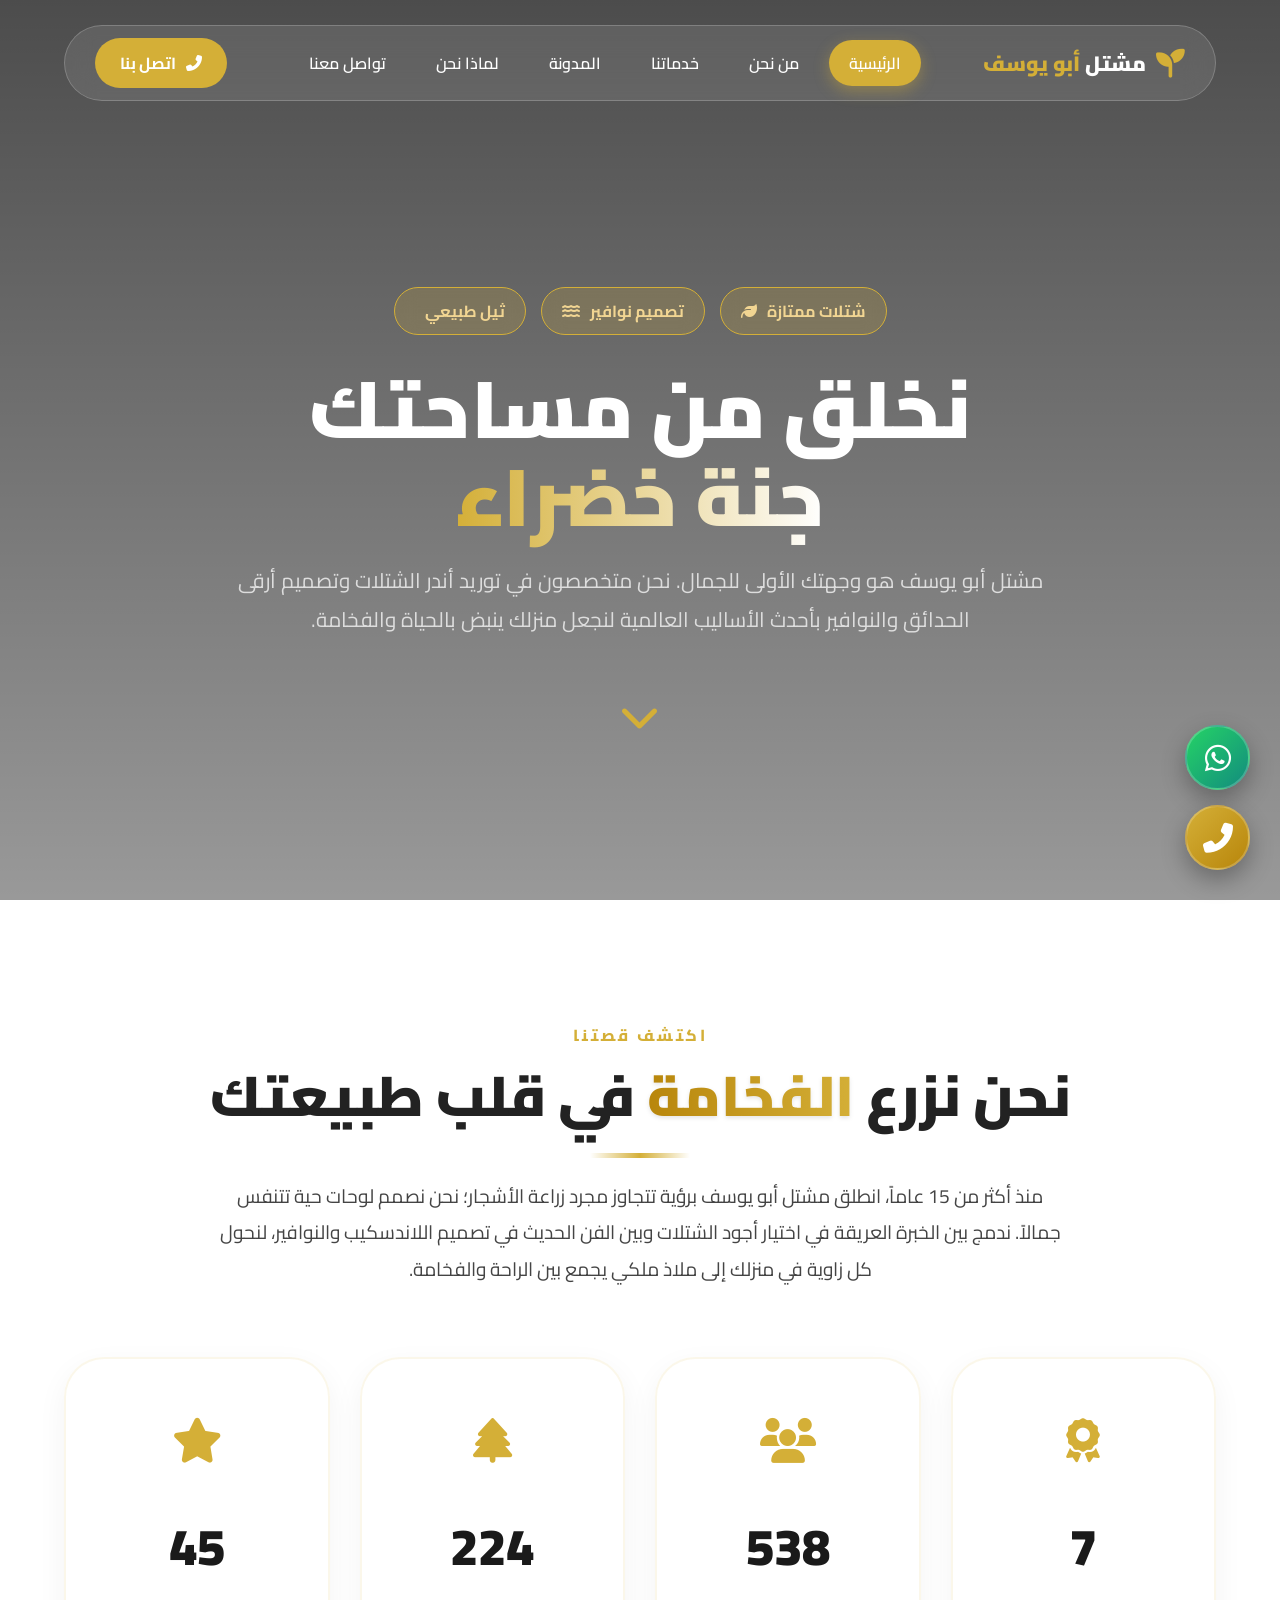
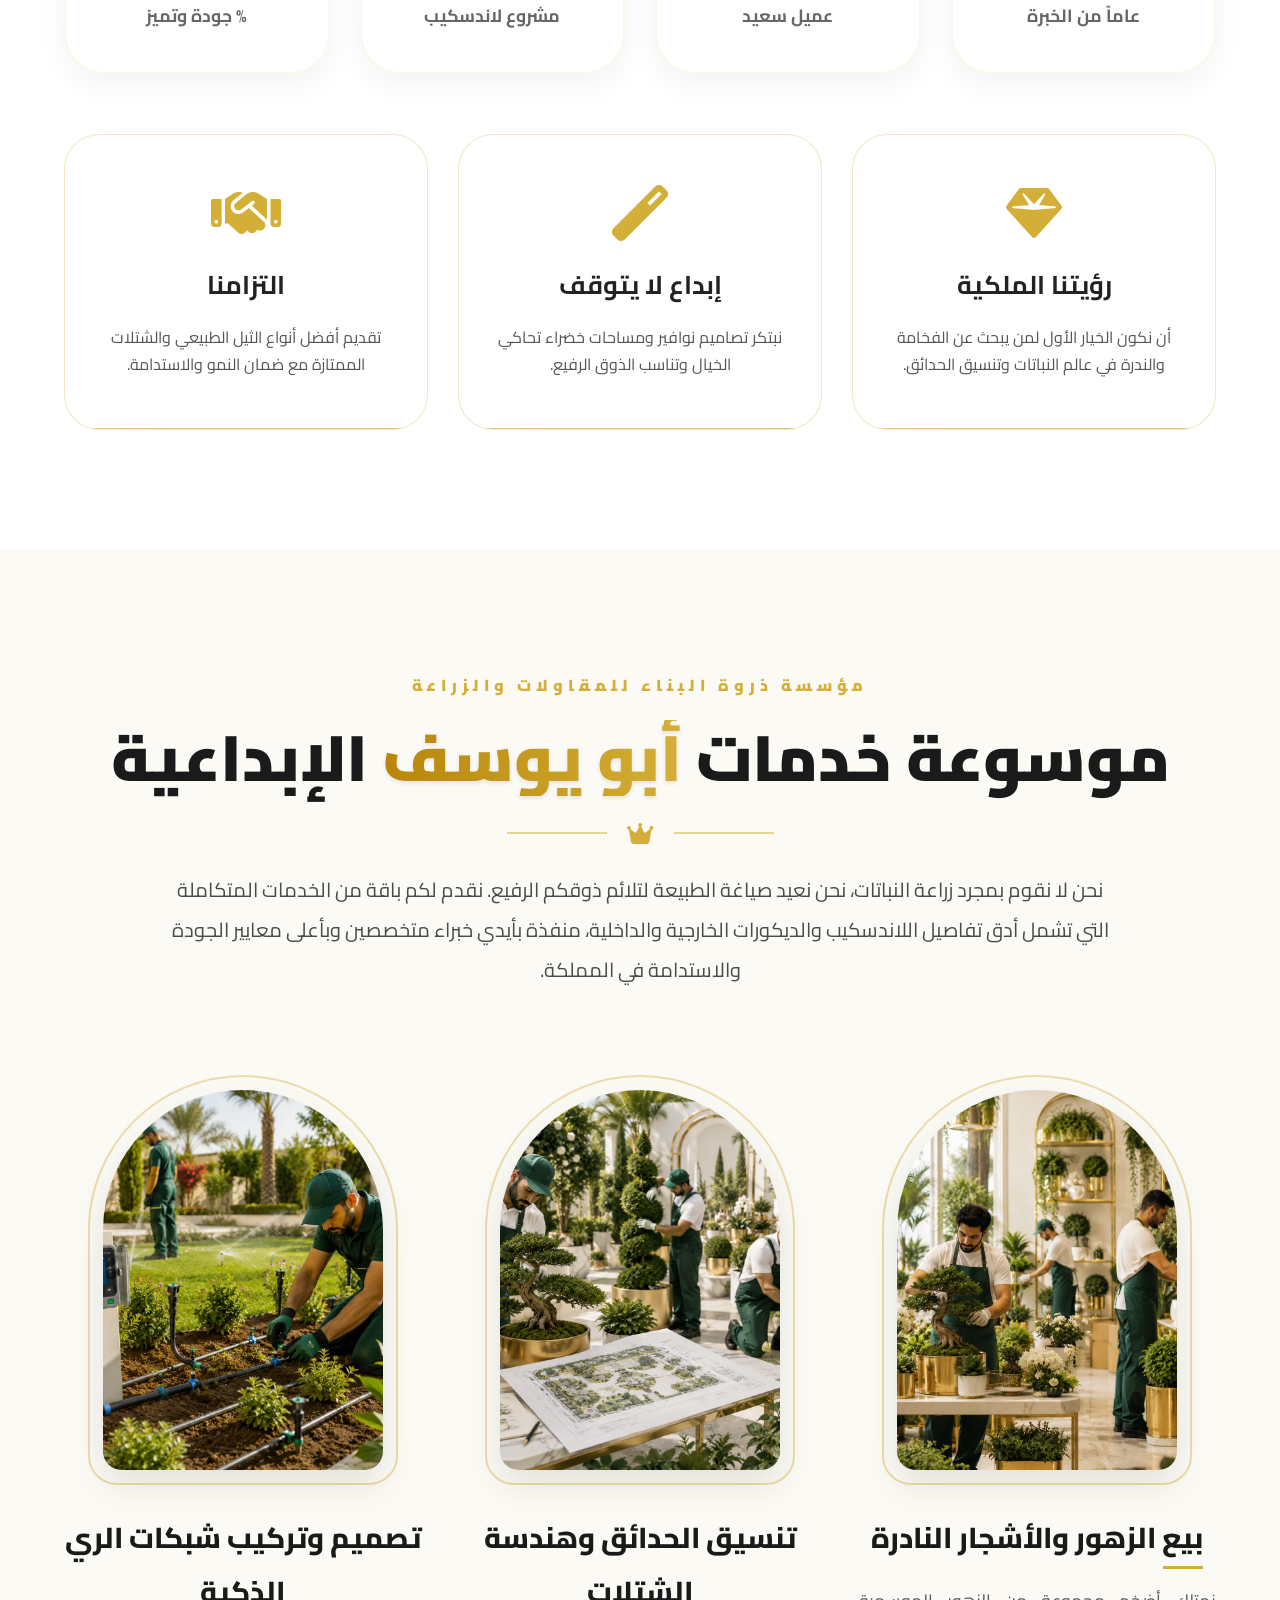
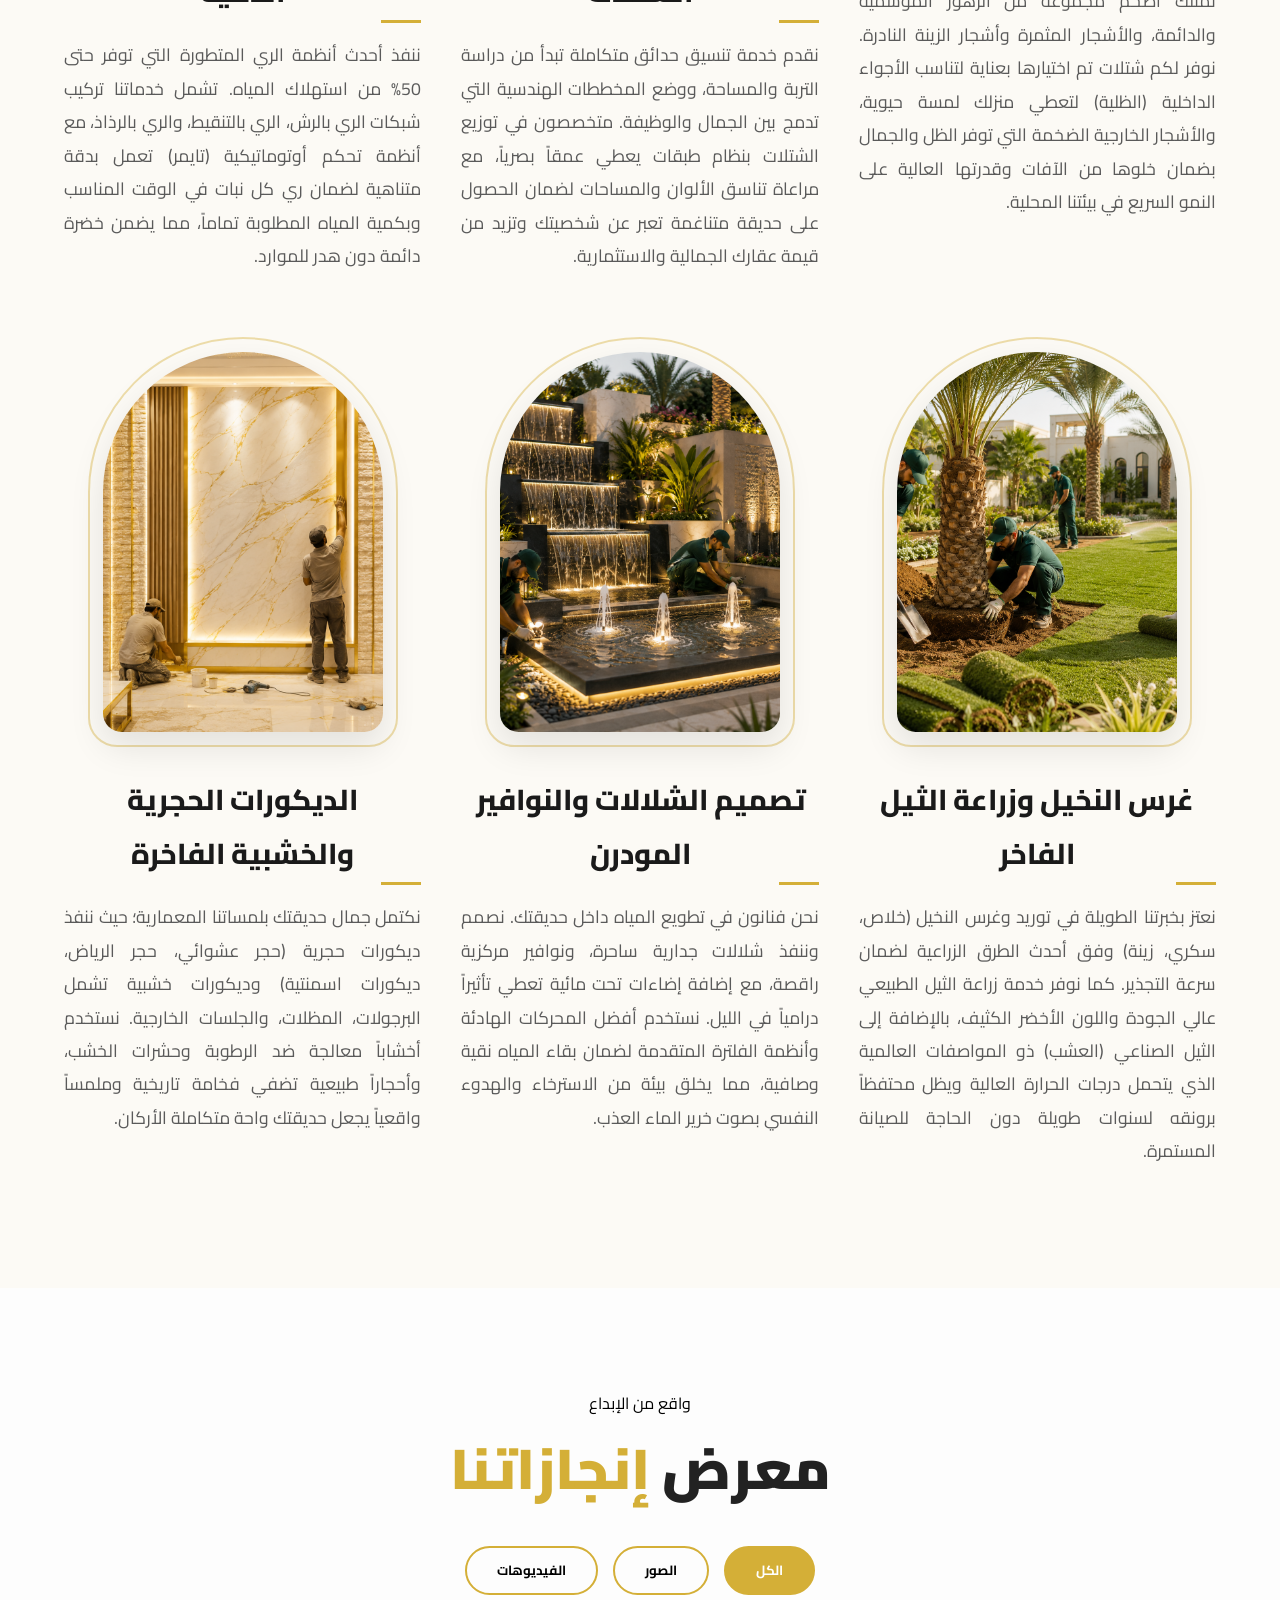
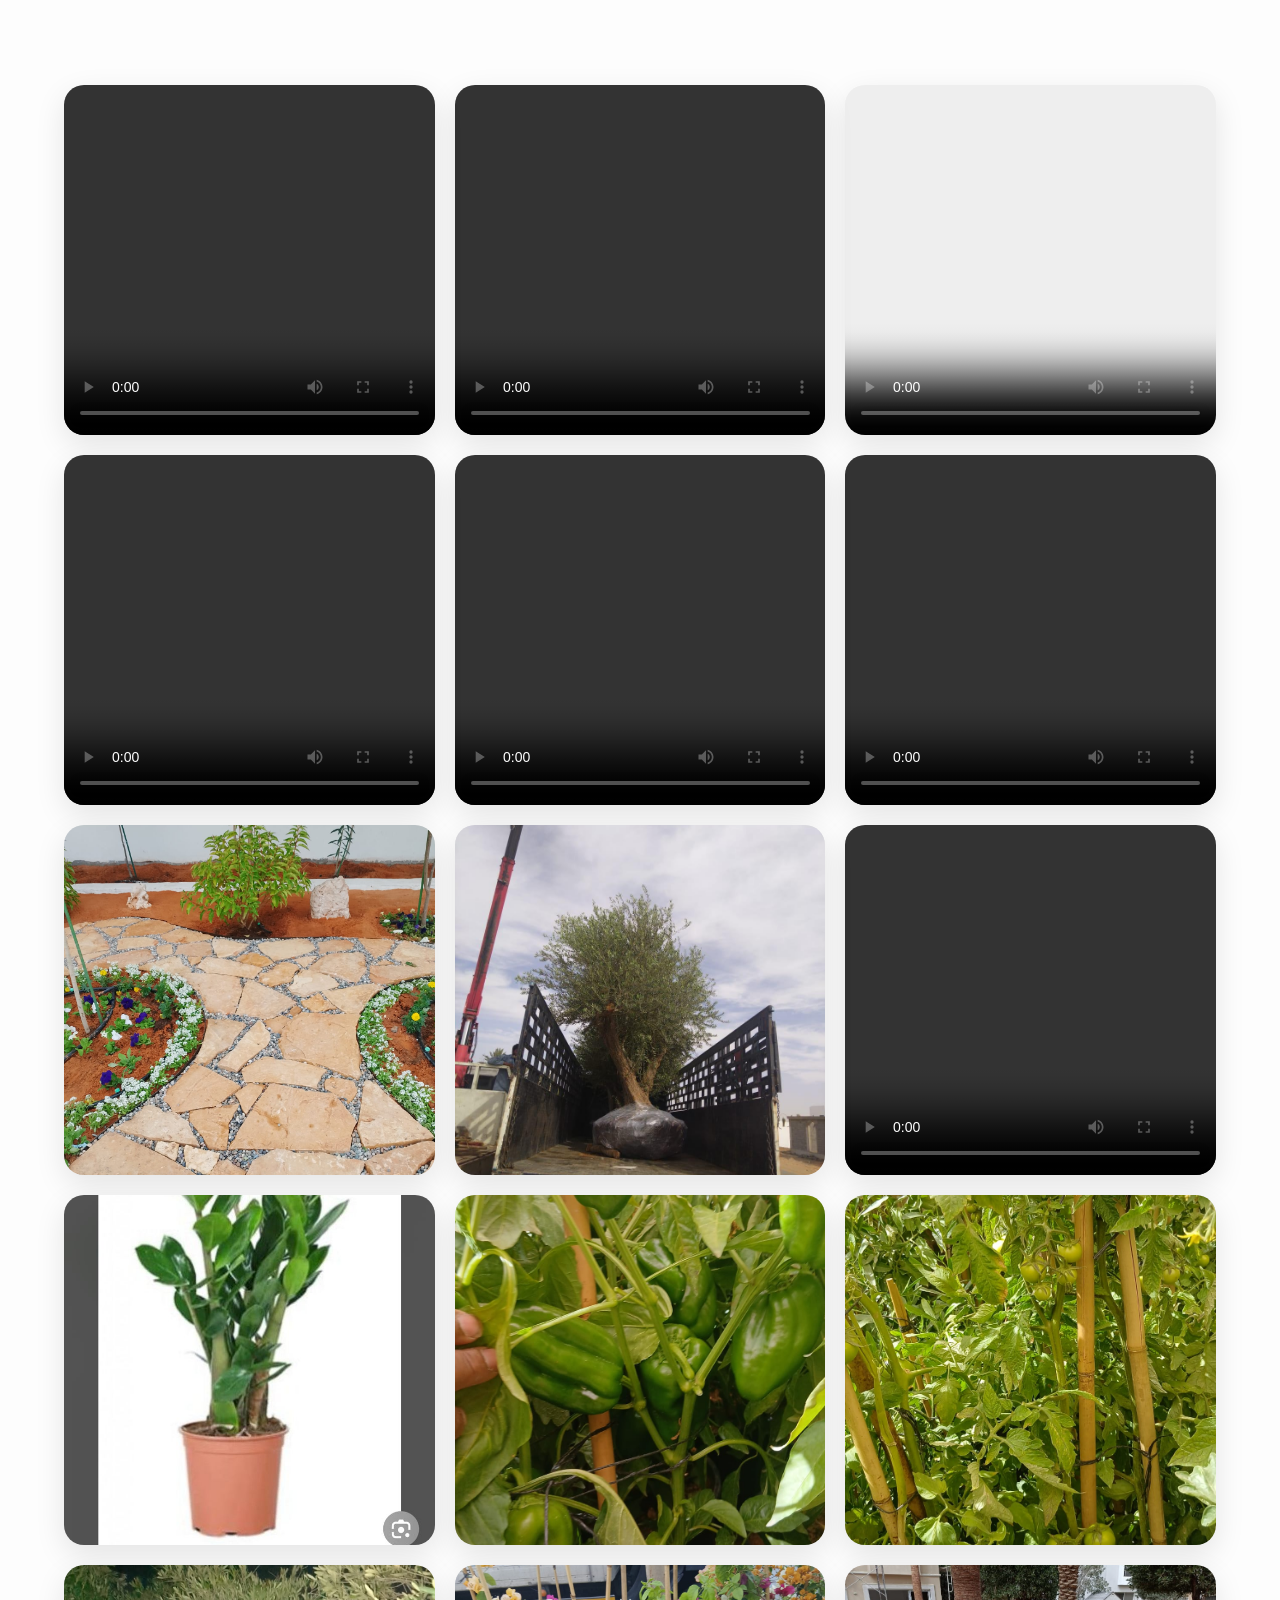
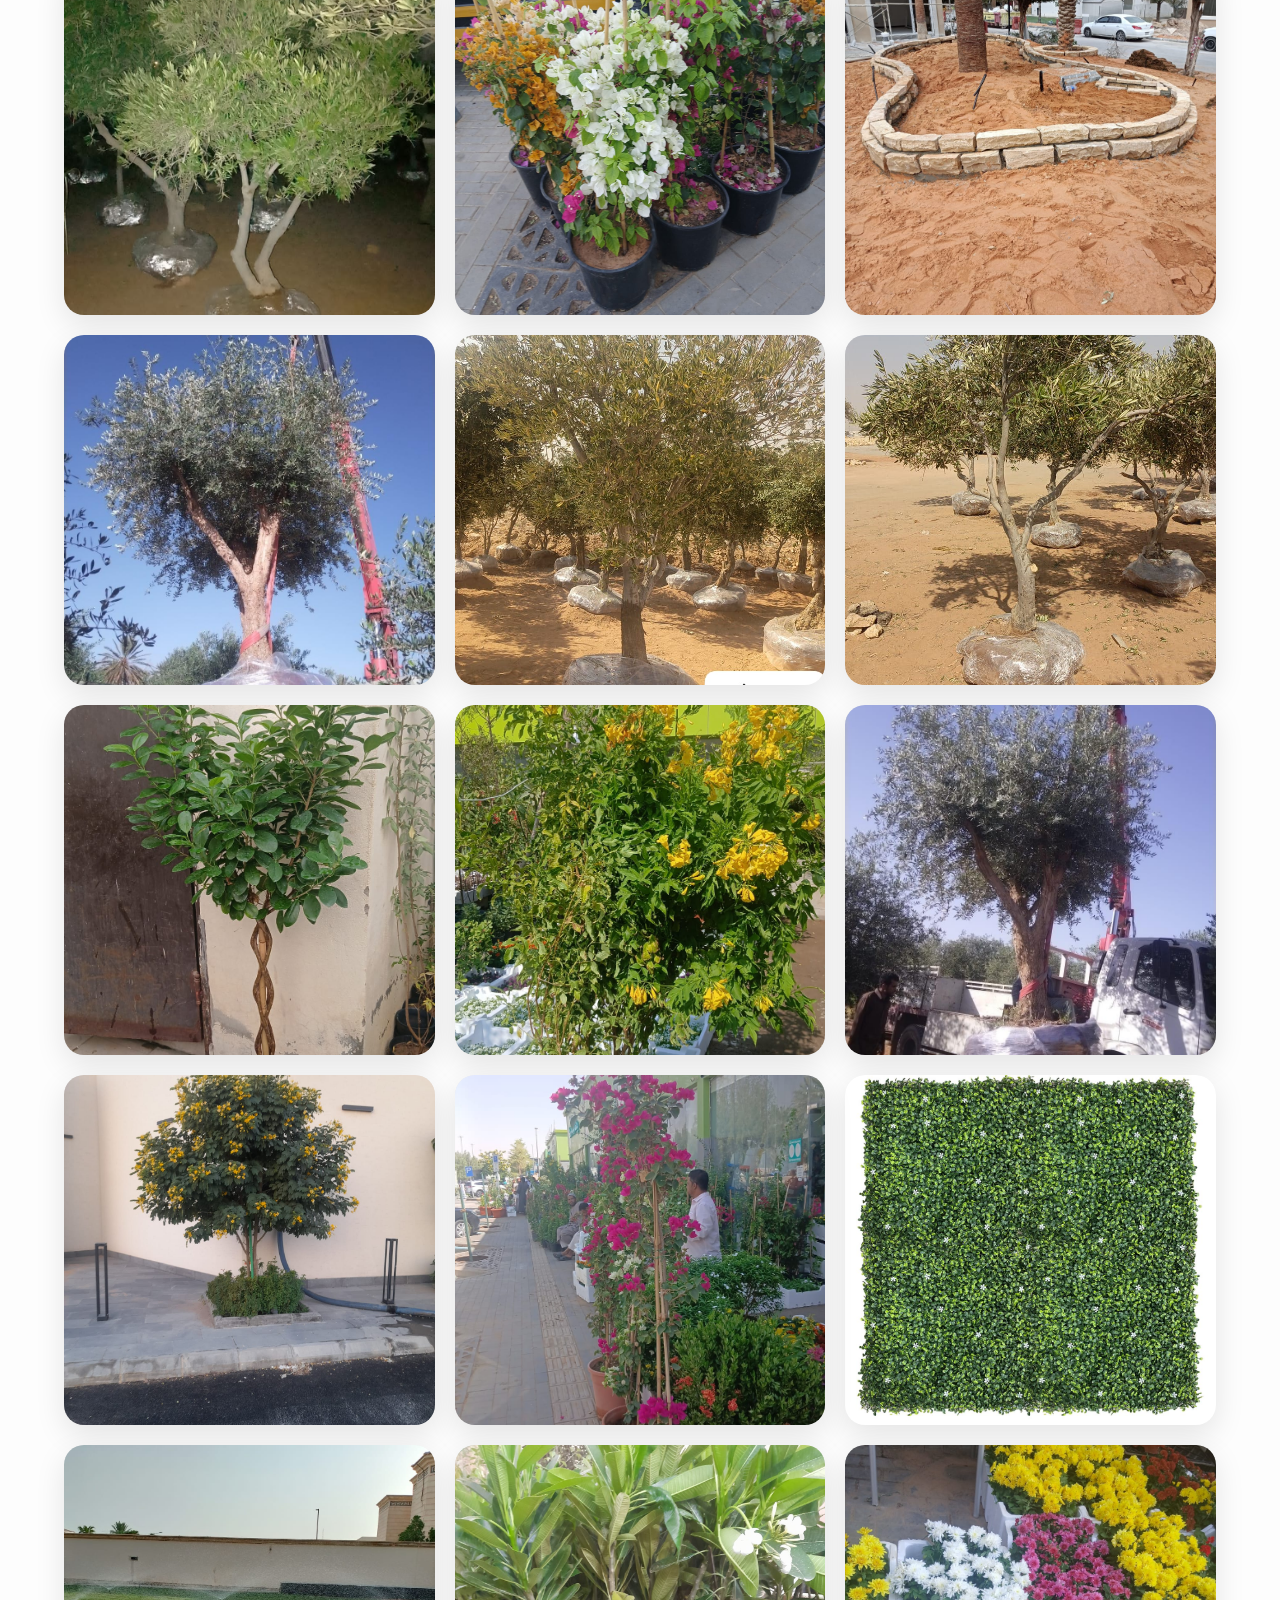
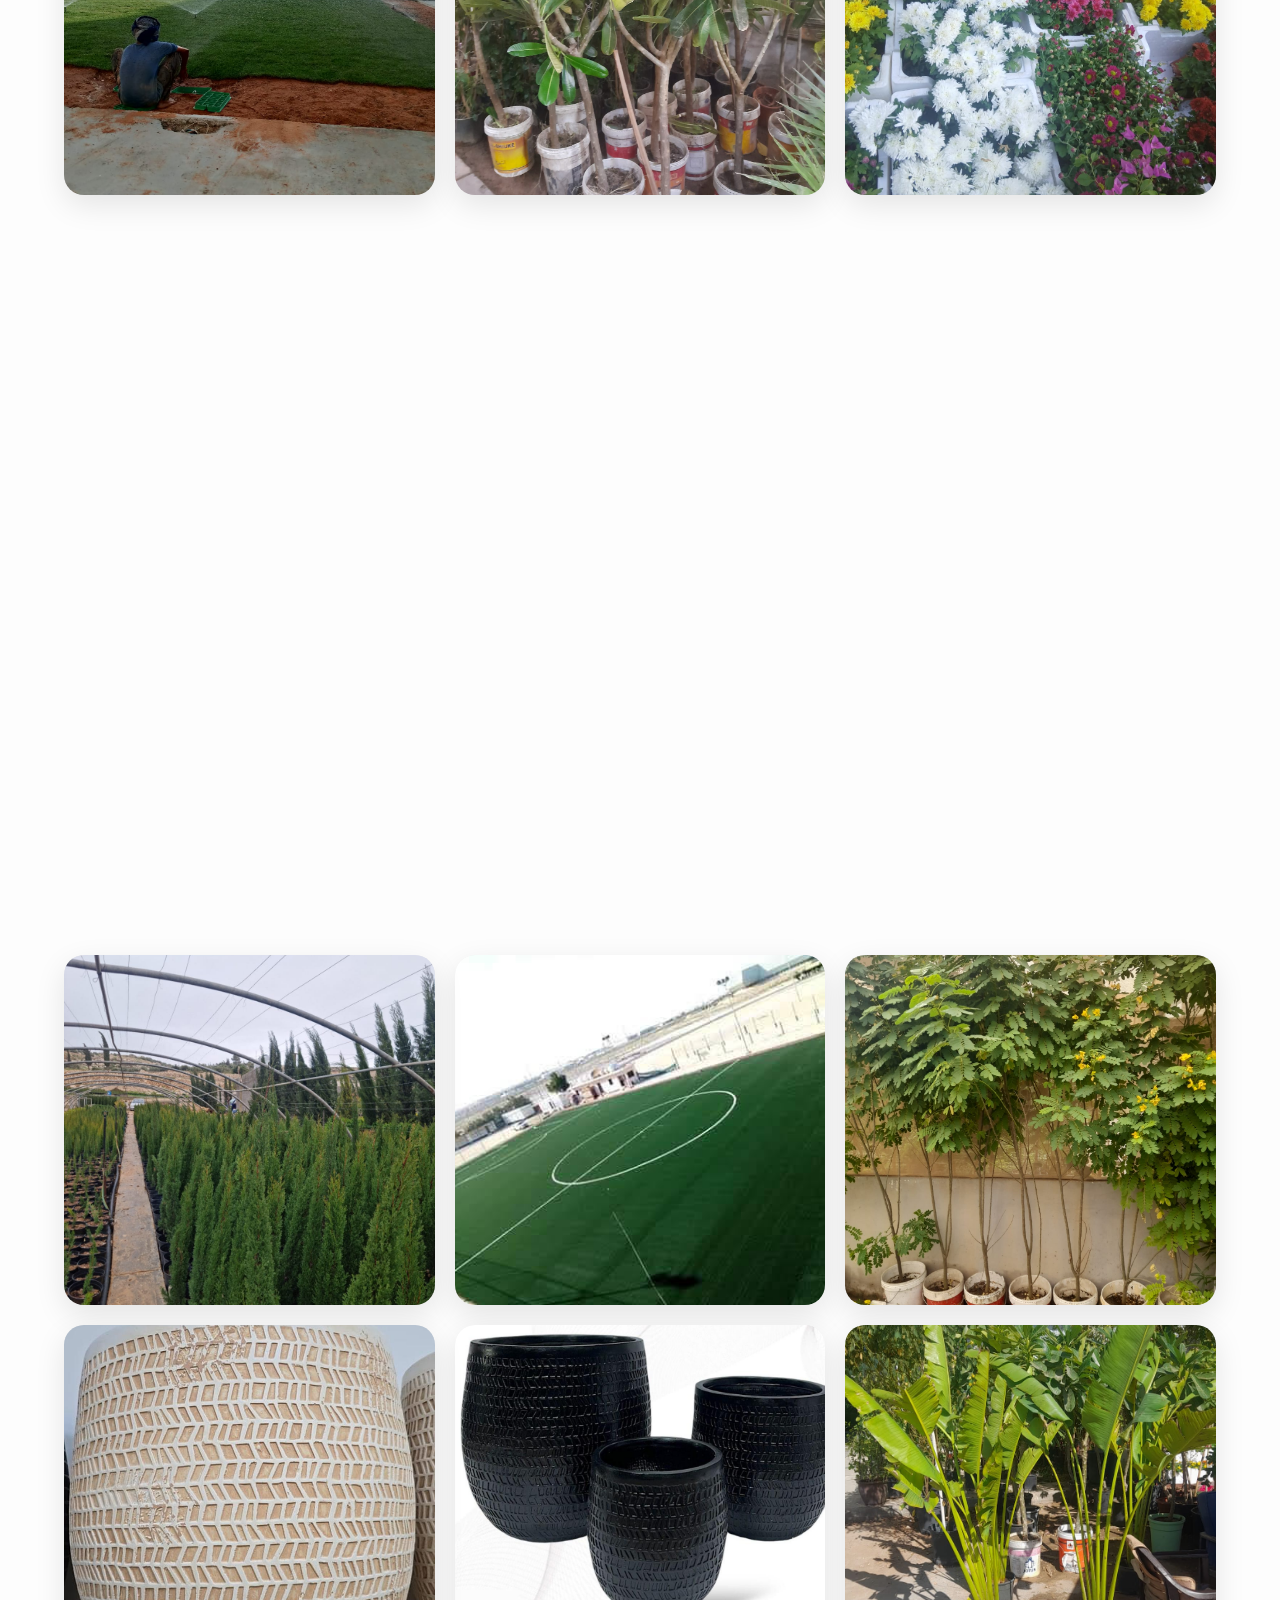
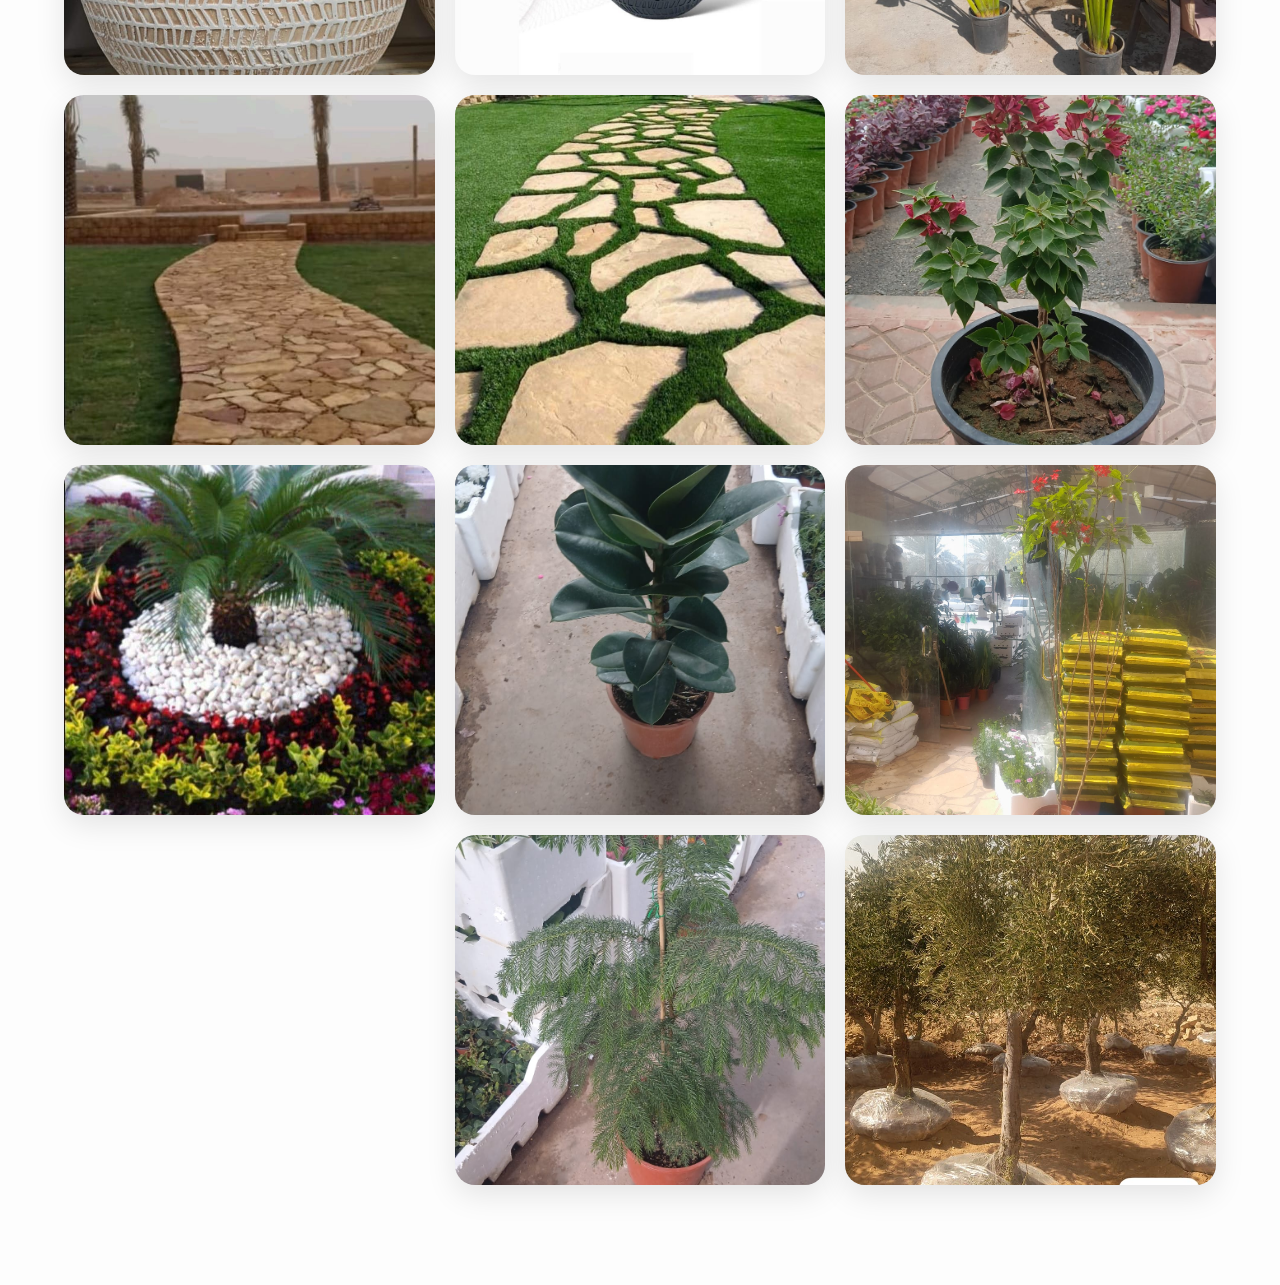
==== index.html @ a11a317b "first commit" ====
<!DOCTYPE html>
<html lang="ar" dir="rtl">
<head>
    <meta charset="UTF-8">
    <meta name="viewport" content="width=device-width, initial-scale=1.0, maximum-scale=1.0, user-scalable=no">
    <title>مشتل أبو يوسف | فخامة الطبيعة</title>
    <link href="https://fonts.googleapis.com/css2?family=Cairo:wght@300;400;600;700;900&display=swap" rel="stylesheet">
    <link rel="stylesheet" href="https://cdnjs.cloudflare.com/ajax/libs/font-awesome/6.4.0/css/all.min.css">
    <link rel="stylesheet" href="style.css">
</head>
<body>

    <!-- القائمة الجانبية المبتكرة -->
    <div class="menu-overlay" id="menu-overlay">
        <div class="side-menu-card">
            <ul class="mobile-nav-links">
                <li><a href="#home" class="mobile-item active"><span>الرئيسية</span></a></li>
                <li><a href="#about" class="mobile-item"><span>من نحن</span></a></li>
                <li><a href="#services" class="mobile-item"><span>خدماتنا</span></a></li>
                <li><a href="#blog" class="mobile-item"><span>المدونة</span></a></li>
                <li><a href="#why-us" class="mobile-item"><span>لماذا نحن</span></a></li>
                <li><a href="#contact" class="mobile-item"><span>تواصل معنا</span></a></li>
            </ul>
        </div>
    </div>

    <header id="main-header">
        <nav class="glass-nav" id="navbar">
            <div class="logo">
                <i class="fas fa-seedling logo-icon"></i>
                <span class="logo-name">مشتل <span class="gold-text">أبو يوسف</span></span>
            </div>

            <ul class="nav-links">
                <li><a href="#home" class="nav-item active">الرئيسية</a></li>
                <li><a href="#about" class="nav-item">من نحن</a></li>
                <li><a href="#services" class="nav-item">خدماتنا</a></li>
                <li><a href="#blog" class="nav-item">المدونة</a></li>
                <li><a href="#why-us" class="nav-item">لماذا نحن</a></li>
                <li><a href="#contact" class="nav-item">تواصل معنا</a></li>
            </ul>

            <div class="nav-btns">
                <a href="tel:0123456771" class="call-btn-desktop">
                    <i class="fas fa-phone-alt"></i> اتصل بنا
                </a>
                <button class="hamburger" id="hamburger-btn">
                    <span class="bar"></span>
                    <span class="bar"></span>
                    <span class="bar"></span>
                </button>
            </div>
        </nav>
    </header>

    <section id="home" class="hero">
        <div class="hero-bg"></div>
        <div class="hero-overlay-gradient"></div>
        
        <div class="hero-content">
            <div class="hero-badges">
                <div class="badge fade-in-up"><span>شتلات ممتازة</span> <i class="fas fa-leaf"></i></div>
                <div class="badge fade-in-up delay-1"><span>تصميم نوافير</span> <i class="fas fa-water"></i></div>
                <div class="badge fade-in-up delay-2"><span>ثيل طبيعي</span> <i class="fas fa-grass"></i></div>
            </div>

            <h1 class="hero-title">نخلق من مساحتك <br><span class="highlight">جنة خضراء</span></h1>
            
            <p class="hero-p">
                مشتل أبو يوسف هو وجهتك الأولى للجمال. نحن متخصصون في توريد أندر الشتلات وتصميم أرقى الحدائق والنوافير بأحدث الأساليب العالمية لنجعل منزلك ينبض بالحياة والفخامة.
            </p>

            <a href="#about" class="iphone-arrow" id="scroll-btn">
                <i class="fas fa-chevron-down"></i>
            </a>
        </div>
    </section>
    <!-- سكشن من نحن - تحفة مشتل أبو يوسف -->
<section id="about" class="about-section">

    <div class="container">
        <div class="about-wrapper">
            
            <!-- الجزء العلوي: العنوان والوصف الاستراتيجي -->
            <div class="about-header section-reveal">
                <span class="sub-title">اكتشف قصتنا</span>
                <h2 class="main-title">نحن نزرع <span class="gold-gradient">الفخامة</span> في قلب طبيعتك</h2>
                <div class="title-line"></div>
                <p class="about-p">
                    منذ أكثر من 15 عاماً، انطلق مشتل أبو يوسف برؤية تتجاوز مجرد زراعة الأشجار؛ نحن نصمم لوحات حية تتنفس جمالاً. ندمج بين الخبرة العريقة في اختيار أجود الشتلات وبين الفن الحديث في تصميم اللاندسكيب والنوافير، لنحول كل زاوية في منزلك إلى ملاذ ملكي يجمع بين الراحة والفخامة.
                </p>
            </div>

            <!-- الإحصائيات العبقرية (عدادات حية) -->
            <div class="stats-grid">
                <div class="stat-card section-reveal delay-1">
                    <div class="stat-icon"><i class="fas fa-award"></i></div>
                    <h3 class="stat-number" data-target="15">0</h3>
                    <p class="stat-text">عاماً من الخبرة</p>
                </div>
                <div class="stat-card section-reveal delay-2">
                    <div class="stat-icon"><i class="fas fa-users"></i></div>
                    <h3 class="stat-number" data-target="1200">0</h3>
                    <p class="stat-text">عميل سعيد</p>
                </div>
                <div class="stat-card section-reveal delay-3">
                    <div class="stat-icon"><i class="fas fa-tree"></i></div>
                    <h3 class="stat-number" data-target="500">0</h3>
                    <p class="stat-text">مشروع لاندسكيب</p>
                </div>
                <div class="stat-card section-reveal delay-4">
                    <div class="stat-icon"><i class="fas fa-star"></i></div>
                    <h3 class="stat-number" data-target="100">0</h3>
                    <p class="stat-text">% جودة وتميز</p>
                </div>
            </div>

            <!-- كروت القيم والخدمات الفريدة -->
            <div class="features-grid">
                <div class="feature-glass-box section-reveal">
                    <div class="box-content">
                        <i class="fas fa-gem gold-icon"></i>
                        <h4>رؤيتنا الملكية</h4>
                        <p>أن نكون الخيار الأول لمن يبحث عن الفخامة والندرة في عالم النباتات وتنسيق الحدائق.</p>
                    </div>
                </div>
                <div class="feature-glass-box section-reveal delay-1">
                    <div class="box-content">
                        <i class="fas fa-magic gold-icon"></i>
                        <h4>إبداع لا يتوقف</h4>
                        <p>نبتكر تصاميم نوافير ومساحات خضراء تحاكي الخيال وتناسب الذوق الرفيع.</p>
                    </div>
                </div>
                <div class="feature-glass-box section-reveal delay-2">
                    <div class="box-content">
                        <i class="fas fa-handshake gold-icon"></i>
                        <h4>التزامنا</h4>
                        <p>تقديم أفضل أنواع الثيل الطبيعي والشتلات الممتازة مع ضمان النمو والاستدامة.</p>
                    </div>
                </div>
            </div>
        </div>
    </div>
</section>
<section id="services" class="royal-services">
    <div class="container">
        <div class="services-header section-reveal">
            <span class="royal-tag">مؤسسة ذروة البناء للمقاولات والزراعة</span>
            <h2 class="royal-title">موسوعة خدمات <span class="gold-gradient">أبو يوسف</span> الإبداعية</h2>
            <div class="title-divider"><span></span><i class="fas fa-crown"></i><span></span></div>
            <p class="royal-subtitle">نحن لا نقوم بمجرد زراعة النباتات، نحن نعيد صياغة الطبيعة لتلائم ذوقكم الرفيع. نقدم لكم باقة من الخدمات المتكاملة التي تشمل أدق تفاصيل اللاندسكيب والديكورات الخارجية والداخلية، منفذة بأيدي خبراء متخصصين وبأعلى معايير الجودة والاستدامة في المملكة.</p>
        </div>

        <div class="services-grid">
            <!-- الخدمة 1: الزهور والأشجار -->
            <div class="royal-card section-reveal">
                <div class="arch-frame-container">
                    <div class="arch-frame">
                        <img src="images/serv1.png" alt="الزهور والأشجار">
                    </div>
                    <div class="floating-gold-border"></div>
                </div>
                <div class="royal-content">
                    <h3>بيع الزهور والأشجار النادرة</h3>
                    <p>نمتلك أضخم مجموعة من الزهور الموسمية والدائمة، والأشجار المثمرة وأشجار الزينة النادرة. نوفر لكم شتلات تم اختيارها بعناية لتناسب الأجواء الداخلية (الظلية) لتعطي منزلك لمسة حيوية، والأشجار الخارجية الضخمة التي توفر الظل والجمال بضمان خلوها من الآفات وقدرتها العالية على النمو السريع في بيئتنا المحلية.</p>
                </div>
            </div>

            <!-- الخدمة 2: تنسيق الحدائق -->
            <div class="royal-card section-reveal delay-1">
                <div class="arch-frame-container">
                    <div class="arch-frame">
                        <img src="images/serv2.png" alt="تنسيق الحدائق">
                    </div>
                    <div class="floating-gold-border"></div>
                </div>
                <div class="royal-content">
                    <h3>تنسيق الحدائق وهندسة الشتلات</h3>
                    <p>نقدم خدمة تنسيق حدائق متكاملة تبدأ من دراسة التربة والمساحة، ووضع المخططات الهندسية التي تدمج بين الجمال والوظيفة. متخصصون في توزيع الشتلات بنظام طبقات يعطي عمقاً بصرياً، مع مراعاة تناسق الألوان والمساحات لضمان الحصول على حديقة متناغمة تعبر عن شخصيتك وتزيد من قيمة عقارك الجمالية والاستثمارية.</p>
                </div>
            </div>

            <!-- الخدمة 3: شبكات الري -->
            <div class="royal-card section-reveal delay-2">
                <div class="arch-frame-container">
                    <div class="arch-frame">
                        <img src="images/serv3.png" alt="شبكات الري">
                    </div>
                    <div class="floating-gold-border"></div>
                </div>
                <div class="royal-content">
                    <h3>تصميم وتركيب شبكات الري الذكية</h3>
                    <p>ننفذ أحدث أنظمة الري المتطورة التي توفر حتى 50% من استهلاك المياه. تشمل خدماتنا تركيب شبكات الري بالرش، الري بالتنقيط، والري بالرذاذ، مع أنظمة تحكم أوتوماتيكية (تايمر) تعمل بدقة متناهية لضمان ري كل نبات في الوقت المناسب وبكمية المياه المطلوبة تماماً، مما يضمن خضرة دائمة دون هدر للموارد.</p>
                </div>
            </div>

            <!-- الخدمة 4: النخيل والثيل -->
            <div class="royal-card section-reveal">
                <div class="arch-frame-container">
                    <div class="arch-frame">
                        <img src="images/serv4.png" alt="النخيل والثيل">
                    </div>
                    <div class="floating-gold-border"></div>
                </div>
                <div class="royal-content">
                    <h3>غرس النخيل وزراعة الثيل الفاخر</h3>
                    <p>نعتز بخبرتنا الطويلة في توريد وغرس النخيل (خلاص، سكري، زينة) وفق أحدث الطرق الزراعية لضمان سرعة التجذير. كما نوفر خدمة زراعة الثيل الطبيعي عالي الجودة واللون الأخضر الكثيف، بالإضافة إلى الثيل الصناعي (العشب) ذو المواصفات العالمية الذي يتحمل درجات الحرارة العالية ويظل محتفظاً برونقه لسنوات طويلة دون الحاجة للصيانة المستمرة.</p>
                </div>
            </div>

            <!-- الخدمة 5: الشلالات والنوافير -->
            <div class="royal-card section-reveal delay-1">
                <div class="arch-frame-container">
                    <div class="arch-frame">
                        <img src="images/serv5.png" alt="الشلالات والنوافير">
                    </div>
                    <div class="floating-gold-border"></div>
                </div>
                <div class="royal-content">
                    <h3>تصميم الشلالات والنوافير المودرن</h3>
                    <p>نحن فنانون في تطويع المياه داخل حديقتك. نصمم وننفذ شلالات جدارية ساحرة، ونوافير مركزية راقصة، مع إضافة إضاءات تحت مائية تعطي تأثيراً درامياً في الليل. نستخدم أفضل المحركات الهادئة وأنظمة الفلترة المتقدمة لضمان بقاء المياه نقية وصافية، مما يخلق بيئة من الاسترخاء والهدوء النفسي بصوت خرير الماء العذب.</p>
                </div>
            </div>

            <!-- الخدمة 6: الديكور الحجري والخشبي -->
            <div class="royal-card section-reveal delay-2">
                <div class="arch-frame-container">
                    <div class="arch-frame">
                        <img src="images/serv6.png" alt="الديكورات">
                    </div>
                    <div class="floating-gold-border"></div>
                </div>
                <div class="royal-content">
                    <h3>الديكورات الحجرية والخشبية الفاخرة</h3>
                    <p>نكتمل جمال حديقتك بلمساتنا المعمارية؛ حيث ننفذ ديكورات حجرية (حجر عشوائي، حجر الرياض، ديكورات اسمنتية) وديكورات خشبية تشمل البرجولات، المظلات، والجلسات الخارجية. نستخدم أخشاباً معالجة ضد الرطوبة وحشرات الخشب، وأحجاراً طبيعية تضفي فخامة تاريخية وملمساً واقعياً يجعل حديقتك واحة متكاملة الأركان.</p>
                </div>
            </div>
        </div>
    </div>
</section>
<!-- سكشن معرض أعمالنا (Portfolio Section) -->
<section id="portfolio" class="portfolio-section">
    <div class="container">
        <div class="section-header section-reveal">
            <span class="gold-badge">واقع من الإبداع</span>
            <h2 class="main-title">معرض <span class="gold-text">إنجازاتنا</span></h2>
            
            <!-- فلتر المعرض -->
            <div class="portfolio-filter">
                <button class="filter-btn active" data-filter="all">الكل</button>
                <button class="filter-btn" data-filter="image">الصور</button>
                <button class="filter-btn" data-filter="video">الفيديوهات</button>
            </div>
        </div>

        <div class="portfolio-grid">
            
            <!-- الفيديوهات (7 فيديوهات كما في الصورة) -->
            <div class="portfolio-item video section-reveal">
                <video controls preload="metadata" poster="images/thumb1.jpg">
                    <source src="images/WhatsApp Video 2026-07-27 at 1.43.50 PM.mp4" type="video/mp4">
                </video>
            </div>
            <div class="portfolio-item video section-reveal">
                <video controls preload="metadata">
                    <source src="images/WhatsApp Video 2026-07-27 at 1.43.51 PM.mp4" type="video/mp4">
                </video>
            </div>
            <div class="portfolio-item video section-reveal">
                <video controls preload="metadata">
                    <source src="images/WhatsApp Video 2026-07-27 at 1.44.23 PM.mp4" type="video/mp4">
                </video>
            </div>
            <div class="portfolio-item video section-reveal">
                <video controls preload="metadata">
                    <source src="images/WhatsApp Video 2026-07-27 at 1.44.24 PM.mp4" type="video/mp4">
                </video>
            </div>
            <div class="portfolio-item video section-reveal">
                <video controls preload="metadata">
                    <source src="images/WhatsApp Video 2026-07-27 at 1.44.31 PM.mp4" type="video/mp4">
                </video>
            </div>
            <div class="portfolio-item video section-reveal">
                <video controls preload="metadata">
                    <source src="images/WhatsApp Video 2026-07-27 at 1.44.41 PM.mp4" type="video/mp4">
                </video>
            </div>
            <div class="portfolio-item video section-reveal">
                <video controls preload="metadata">
                    <source src="images/WhatsApp Video 2026-07-27 at 1.44.44 PM.mp4" type="video/mp4">
                </video>
            </div>

            <!-- الصور (كل الصور المذكورة في القائمة) -->
            <div class="portfolio-item image section-reveal">
                <img src="images/WhatsApp Image 2026-07-21.43.57 PM.jpeg" loading="lazy">
            </div>
            <div class="portfolio-item image section-reveal">
                <img src="images/WhatsApp Image 2026-07-27 at 1.43.5PM.jpeg" loading="lazy">
            </div>
            <div class="portfolio-item image section-reveal">
                <img src="images/WhatsApp Image 2026-07-27 at 1.43.50 PM.jpeg" loading="lazy">
            </div>
            <div class="portfolio-item image section-reveal">
                <img src="images/WhatsApp Image 2026-07-27 at 1.43.51 PM.jpeg" loading="lazy">
            </div>
            <div class="portfolio-item image section-reveal">
                <img src="images/WhatsApp Image 2026-07-27 at 1.43.53 P.jpeg" loading="lazy">
            </div>
            <div class="portfolio-item image section-reveal">
                <img src="images/WhatsApp Image 2026-07-27 at 1.43.53 PM.jpeg" loading="lazy">
            </div>
            <div class="portfolio-item image section-reveal">
                <img src="images/WhatsApp Image 2026-07-27 at 1.43.54 PM.jpeg" loading="lazy">
            </div>
            <div class="portfolio-item image section-reveal">
                <img src="images/WhatsApp Image 2026-07-27 at 1.43.54PM.jpeg" loading="lazy">
            </div>
            <div class="portfolio-item image section-reveal">
                <img src="images/WhatsApp Image 2026-07-27 at 1.43.55 PM.jpeg" loading="lazy">
            </div>
            <div class="portfolio-item image section-reveal">
                <img src="images/WhatsApp Image 2026-07-27 at 1.43.56 PM.jpeg" loading="lazy">
            </div>
            <div class="portfolio-item image section-reveal">
                <img src="images/WhatsApp Image 2026-07-27 at 1.43.57 PM.jpeg" loading="lazy">
            </div>
            <div class="portfolio-item image section-reveal">
                <img src="images/WhatsApp Image 2026-07-27 at 1.43.57M.jpeg" loading="lazy">
            </div>
            <div class="portfolio-item image section-reveal">
                <img src="images/WhatsApp Image 2026-07-27 at 1.43.58 PM.jpeg" loading="lazy">
            </div>
            <div class="portfolio-item image section-reveal">
                <img src="images/WhatsApp Image 2026-07-27 at 1.43.59 PM.jpeg" loading="lazy">
            </div>
            <div class="portfolio-item image section-reveal">
                <img src="images/WhatsApp Image 2026-07-27 at 1.43.M.jpeg" loading="lazy">
            </div>
            <div class="portfolio-item image section-reveal">
                <img src="images/WhatsApp Image 2026-07-27 at 1.44.00 PM.jpeg" loading="lazy">
            </div>
            <div class="portfolio-item image section-reveal">
                <img src="images/WhatsApp Image 2026-07-27 at 1.44.0PM.jpeg" loading="lazy">
            </div>
            <div class="portfolio-item image section-reveal">
                <img src="images/WhatsApp Image 2026-07-27 at 1.44.01 PM.jpeg" loading="lazy">
            </div>
            <div class="portfolio-item image section-reveal">
                <img src="images/WhatsApp Image 2026-07-27 at 1.44.1PM.jpeg" loading="lazy">
            </div>
            <div class="portfolio-item image section-reveal">
                <img src="images/WhatsApp Image 2026-07-27 at 1.44.02 PM.jpeg" loading="lazy">
            </div>
            <div class="portfolio-item image section-reveal">
                <img src="images/WhatsApp Image 2026-07-27 at 1.44.03 PM.jpeg" loading="lazy">
            </div>
            <div class="portfolio-item image section-reveal">
                <img src="images/WhatsApp Image 2026-07-27 at 1.44.04 PM.jpeg" loading="lazy">
            </div>
            <div class="portfolio-item image section-reveal">
                <img src="images/WhatsApp Image 2026-07-27 at 1.44.05 PM.jpeg" loading="lazy">
            </div>
            <div class="portfolio-item image section-reveal">
                <img src="images/WhatsApp Image 2026-07-27 at 1.44.05.jpeg" loading="lazy">
            </div>
            <div class="portfolio-item image section-reveal">
                <img src="images/WhatsApp Image 2026-07-27 at 1.44.06 PM.jpeg" loading="lazy">
            </div>
            <div class="portfolio-item image section-reveal">
                <img src="images/WhatsApp Image 2026-07-27 at 1.44.07 PM.jpeg" loading="lazy">
            </div>
            <div class="portfolio-item image section-reveal">
                <img src="images/WhatsApp Image 2026-07-27 at 1.44.09 PM.jpeg" loading="lazy">
            </div>
            <div class="portfolio-item image section-reveal">
                <img src="images/WhatsApp Image 2026-07-27 at 1.44.09M.jpeg" loading="lazy">
            </div>
            <div class="portfolio-item image section-reveal">
                <img src="images/WhatsApp Image 2026-07-27 at 1.44.11 PM.jpeg" loading="lazy">
            </div>
            <div class="portfolio-item image section-reveal">
                <img src="images/WhatsApp Image 2026-07-27 at 1.44.13 PM.jpeg" loading="lazy">
            </div>
            <div class="portfolio-item image section-reveal">
                <img src="images/WhatsApp Image 2026-07-27 at 1.44.20 PM.jpeg" loading="lazy">
            </div>
            <div class="portfolio-item image section-reveal">
                <img src="images/WhatsApp Image 2026-07-27 at 1.44.21 PM.jpeg" loading="lazy">
            </div>
            <div class="portfolio-item image section-reveal">
                <img src="images/WhatsApp Image 2026-07-27 at 1.44.28 PM.jpeg" loading="lazy">
            </div>
            <div class="portfolio-item image section-reveal">
                <img src="images/WhatsApp Image 2026-07-27 at 1.44.33 .jpeg" loading="lazy">
            </div>
            <div class="portfolio-item image section-reveal">
                <img src="images/WhatsApp Image 2026-07-27 at 1.44.33 PM.jpeg" loading="lazy">
            </div>
            <div class="portfolio-item image section-reveal">
                <img src="images/WhatsApp Image 2026-07-27 at.44.05 PM.jpeg" loading="lazy">
            </div>
            <div class="portfolio-item image section-reveal">
                <img src="images/WhatsApp Image 2026-07-27 PM.jpeg" loading="lazy">
            </div>
            <div class="portfolio-item image section-reveal">
                <img src="images/WhatsApp Image 2026-07-27 t 1.44.01 PM.jpeg" loading="lazy">
            </div>
            <div class="portfolio-item image section-reveal">
                <img src="images/WhatsApp Image 2026-07-27.43.5PM.jpeg" loading="lazy">
            </div>
            <div class="portfolio-item image section-reveal">
                <img src="images/WhatsApp Image 2026-07-271.43.59 PM.jpeg" loading="lazy">
            </div>

        </div>
    </div>
</section>
<!-- الأزرار العائمة الملكية -->
<div class="fixed-action-container">
    <a href="https://wa.me/966545484071" class="luxury-float-btn wa-btn" target="_blank">
        <i class="fab fa-whatsapp"></i>
    </a>
    <a href="tel:0545484071" class="luxury-float-btn call-btn" target="_blank">
        <i class="fas fa-phone-alt"></i>
    </a>
</div>
    <script src="script.js"></script>
</body>
</html>
---- style.css ----
:root {
    --gold: #D4AF37;
    --gold-light: #F1D592;
    --white: #ffffff;
    --dark: #1a1a1a;
    --glass-white: rgba(255, 255, 255, 0.1);
    --glass-border: rgba(255, 255, 255, 0.2);
    --transition: all 0.5s cubic-bezier(0.175, 0.885, 0.32, 1.275);
}

* {
    margin: 0; padding: 0; box-sizing: border-box;
    font-family: 'Cairo', sans-serif;
}

body {
    background-color: var(--white);
    overflow-x: hidden;
}

/* --- الناف بار الاحترافي --- */
#main-header {
    position: fixed;
    top: 25px;
    left: 0; width: 100%;
    z-index: 1000;
    padding: 0 5%;
    transition: var(--transition);
}

.glass-nav {
    max-width: 1200px;
    margin: 0 auto;
    background: var(--glass-white);
    backdrop-filter: blur(15px);
    -webkit-backdrop-filter: blur(15px);
    border: 1px solid var(--glass-border);
    border-radius: 50px;
    padding: 12px 30px;
    display: flex;
    justify-content: space-between;
    align-items: center;
    transition: var(--transition);
}

/* ستايل الناف بار عند السكرول */
.glass-nav.scrolled {
    background: rgba(255, 255, 255, 0.9);
    border-color: var(--gold);
    box-shadow: 0 10px 30px rgba(0,0,0,0.1);
    padding: 8px 30px;
}

.logo { display: flex; align-items: center; gap: 10px; color: var(--white); transition: var(--transition); }
.glass-nav.scrolled .logo { color: var(--dark); }
.logo-icon { font-size: 1.8rem; color: var(--gold); animation: spinIcon 4s infinite linear; }
.logo-name { font-weight: 900; font-size: 1.3rem; }
.gold-text { color: var(--gold); }

.nav-links { display: flex; list-style: none; gap: 10px; }
.nav-item {
    text-decoration: none; color: var(--white);
    font-weight: 600; padding: 8px 20px;
    border-radius: 30px; transition: var(--transition);
}
.glass-nav.scrolled .nav-item { color: var(--dark); }

/* الـ Active State الخارق */
.nav-item.active {
    background: var(--gold);
    color: var(--white) !important;
    box-shadow: 0 5px 15px rgba(212, 175, 55, 0.4);
    transform: scale(1.1);
}

.call-btn-desktop {
    background: var(--gold); color: white;
    text-decoration: none; padding: 10px 25px;
    border-radius: 50px; font-weight: bold;
    display: flex; align-items: center; gap: 10px;
    transition: var(--transition);
}
.call-btn-desktop:hover { transform: translateY(-3px); box-shadow: 0 10px 20px rgba(212, 175, 55, 0.3); }

/* --- الهامبرغر وزر X --- */
.hamburger {
    display: none; width: 35px; height: 25px;
    flex-direction: column; justify-content: space-between;
    background: none; border: none; cursor: pointer;
}
.bar {
    width: 100%; height: 4px;
    background: var(--gold); border-radius: 10px;
    transition: 0.4s ease-in-out;
}
.hamburger.open .bar:nth-child(1) { transform: translateY(10px) rotate(45deg); }
.hamburger.open .bar:nth-child(2) { opacity: 0; }
.hamburger.open .bar:nth-child(3) { transform: translateY(-10px) rotate(-45deg); }

/* --- القائمة الجانبية الجديدة --- */
.menu-overlay {
    position: fixed; top: 0; left: 0;
    width: 100%; height: 100vh;
    background: rgba(0,0,0,0.5);
    backdrop-filter: blur(20px);
    -webkit-backdrop-filter: blur(20px);
    z-index: 999;
    display: flex; align-items: center; justify-content: center;
    transform: translateY(-100%);
    transition: var(--transition);
}
.menu-overlay.active { transform: translateY(0); }

.side-menu-card {
    width: 80%; max-width: 350px;
    background: rgba(255, 255, 255, 0.15);
    border: 1px solid var(--gold);
    border-radius: 30px; padding: 40px 20px;
    box-shadow: 0 25px 50px rgba(0,0,0,0.2);
}
.mobile-nav-links { list-style: none; text-align: center; }
.mobile-item {
    text-decoration: none; color: white;
    font-size: 1.5rem; font-weight: 700;
    display: block; padding: 15px; margin: 10px 0;
    border-radius: 15px; transition: var(--transition);
}
.mobile-item.active {
    background: var(--gold);
    box-shadow: 0 0 20px var(--gold);
    transform: scale(1.1);
}

/* --- سكشن الهيرو --- */
.hero {
    height: 100vh; display: flex; align-items: center; justify-content: center;
    position: relative; overflow: hidden; text-align: center;
}
.hero-bg {
    position: absolute; top: 0; left: 0; width: 100%; height: 100%;
    background: url('images/pexels-williamjacobs-37700123.jpg');
    background-size: cover; background-position: center;
    filter: blur(4px); z-index: -1;
    animation: slowZoom 20s infinite alternate;
}
.hero-overlay-gradient {
    position: absolute; top: 0; left: 0; width: 100%; height: 100%;
    background: linear-gradient(rgba(0,0,0,0.7), rgba(0,0,0,0.4));
    z-index: -1;
}

.hero-content { color: white; padding: 20px; max-width: 900px; }
.hero-badges { display: flex; justify-content: center; gap: 15px; margin-bottom: 30px; flex-wrap: wrap; }
.badge {
    background: rgba(212, 175, 55, 0.2);
    border: 1px solid var(--gold);
    padding: 8px 20px; border-radius: 50px;
    color: var(--gold-light); font-weight: bold;
    backdrop-filter: blur(10px); display: flex; align-items: center; gap: 10px;
}

.hero-title {
    font-size: clamp(2.5rem, 10vw, 5rem);
    font-weight: 900; line-height: 1.1; margin-bottom: 20px;
    animation: titleIn 1.5s ease-out;
}
.highlight {
    background: linear-gradient(to right, var(--gold), #fff);
    -webkit-background-clip: text; -webkit-text-fill-color: transparent;
}
.hero-p {
    font-size: 1.3rem; margin-bottom: 40px; color: #ddd;
    animation: fadeIn 2s ease-in;
}

.iphone-arrow {
    font-size: 2.5rem; color: var(--gold);
    text-decoration: none; display: inline-block;
    animation: bounce 2s infinite;
}

/* --- Animations --- */
@keyframes slowZoom { from { transform: scale(1); } to { transform: scale(1.2); } }
@keyframes bounce { 0%, 20%, 50%, 80%, 100% { transform: translateY(0); } 40% { transform: translateY(15px); } }
@keyframes spinIcon { from { transform: rotate(0); } to { transform: rotate(360deg); } }
@keyframes titleIn { from { opacity: 0; transform: scale(0.8); } to { opacity: 1; transform: scale(1); } }
@keyframes fadeIn { from { opacity: 0; } to { opacity: 1; } }

/* --- Responsive --- */
@media (max-width: 991px) {
    .nav-links, .call-btn-desktop { display: none; }
    .hamburger { display: flex; }
    #main-header { top: 15px; }
}

/* انيميشنات مخصصة للعناصر */
.fade-in-up { animation: fadeInUp 0.8s ease-out both; }
.delay-1 { animation-delay: 0.3s; }
.delay-2 { animation-delay: 0.6s; }
@keyframes fadeInUp { from { opacity: 0; transform: translateY(30px); } to { opacity: 1; transform: translateY(0); } }
.hero-content {
    margin-top: 140px; /* ارفعي الرقم أو قلليه حسب الرغبة */
}

/* لضمان التنسيق في الموبايل */
@media (max-width: 991px) {
    .hero-content {
        margin-top: 80px;
    }
}
/* --- سكشن من نحن - النسخة الملكية المطورة --- */
.about-section {
    padding: 120px 5%;
    position: relative;
    background: #ffffff; /* خلفية بيضاء صريحة لضمان التباين */
    overflow: hidden;
}

.about-wrapper { max-width: 1200px; margin: 0 auto; z-index: 2; position: relative; }

/* العناوين ووضوح كلمة الفخامة */
.about-header { text-align: center; margin-bottom: 70px; }
.sub-title { 
    color: var(--gold); 
    font-weight: 800; 
    letter-spacing: 3px; 
    display: block; 
    margin-bottom: 10px;
    animation: fadeIn 1s ease;
}

.main-title { 
    font-size: clamp(2rem, 5vw, 3.5rem); 
    font-weight: 900; 
    color: #222; /* لون داكن للعنوان لضمان الوضوح */
    line-height: 1.3;
}

/* حل مشكلة كلمة الفخامة: تدرج ذهبي واضح جداً */
.gold-gradient { 
    background: linear-gradient(to right, #B8860B, #D4AF37); 
    -webkit-background-clip: text; 
    -webkit-text-fill-color: transparent; 
    display: inline-block;
    filter: drop-shadow(0px 2px 2px rgba(0,0,0,0.1));
}

.title-line { 
    width: 100px; height: 5px; 
    background: linear-gradient(to right, transparent, var(--gold), transparent); 
    margin: 20px auto; 
}

.about-p { 
    font-size: 1.2rem; 
    color: #444; /* لون رمادي داكن واضح */
    max-width: 850px; 
    margin: 0 auto; 
    line-height: 1.9; 
}

/* الإحصائيات - Glassmorphism وضوح تام */
.stats-grid {
    display: grid;
    grid-template-columns: repeat(auto-fit, minmax(220px, 1fr));
    gap: 30px;
    margin: 60px 0;
}

.stat-card {
    background: rgba(255, 255, 255, 0.9);
    border: 2px solid rgba(212, 175, 55, 0.1);
    padding: 40px 20px;
    border-radius: 40px;
    text-align: center;
    transition: all 0.4s ease;
    box-shadow: 0 10px 30px rgba(0,0,0,0.05);
}

.stat-card:hover {
    border-color: var(--gold);
    transform: translateY(-10px);
    box-shadow: 0 20px 40px rgba(212, 175, 55, 0.15);
}

.stat-icon { font-size: 2.8rem; color: var(--gold); margin-bottom: 15px; }
.stat-number { font-size: 3.2rem; font-weight: 900; color: #1a1a1a; margin-bottom: 5px; }
.stat-text { font-weight: 700; color: #666; font-size: 1.1rem; }

/* الكروت التفاعلية - حل مشكلة اختفاء الكلام */
.features-grid {
    display: grid;
    grid-template-columns: repeat(auto-fit, minmax(300px, 1fr));
    gap: 30px;
}

.feature-glass-box {
    position: relative;
    background: #fff;
    border: 1px solid rgba(212, 175, 55, 0.3);
    border-radius: 35px;
    padding: 50px 35px;
    transition: all 0.6s cubic-bezier(0.23, 1, 0.32, 1);
    overflow: hidden;
    z-index: 1;
    text-align: center;
}

/* المحتوى الافتراضي (قبل الـ Hover) */
.feature-glass-box h4 { color: #222; font-size: 1.6rem; margin-bottom: 15px; transition: 0.4s; }
.feature-glass-box p { color: #555; line-height: 1.7; transition: 0.4s; }
.gold-icon { font-size: 3.5rem; color: var(--gold); margin-bottom: 20px; transition: 0.4s; }

/* تأثير الـ Hover المبتكر */
.feature-glass-box::after {
    content: '';
    position: absolute;
    top: 0; left: 0; width: 100%; height: 100%;
    background: linear-gradient(135deg, #D4AF37 0%, #B8860B 100%);
    z-index: -1;
    transform: translateY(100%); /* تبدأ من الأسفل */
    transition: transform 0.6s cubic-bezier(0.23, 1, 0.32, 1);
}

.feature-glass-box:hover::after {
    transform: translateY(0); /* تملأ الكارت */
}

/* تغيير لون النص للأبيض فقط عند الـ Hover */
.feature-glass-box:hover h4,
.feature-glass-box:hover p,
.feature-glass-box:hover .gold-icon {
    color: #ffffff !important;
}

.feature-glass-box:hover {
    transform: translateY(-15px) scale(1.02);
    box-shadow: 0 20px 40px rgba(184, 134, 11, 0.3);
}

/* الأنيميشن التعريفي للسكشن */
.section-reveal { opacity: 0; transform: translateY(60px); transition: 1.2s cubic-bezier(0.17, 0.67, 0.83, 0.67); }
.section-reveal.active { opacity: 1; transform: translateY(0); }

/* أوراق شجر خلفية خفيفة جداً للجمالية */
.bg-leaf {
    position: absolute;
    font-size: 15rem;
    color: rgba(212, 175, 55, 0.03);
    z-index: 1;
    pointer-events: none;
}
.leaf-right { top: -50px; right: -50px; transform: rotate(-20deg); }
.leaf-left { bottom: -50px; left: -50px; transform: rotate(160deg); }
/* --- سكشن الخدمات الملكي --- */
.royal-services {
    padding: 120px 5%;
    background-color: #fcfaf5; /* لون شامبين ملكي ناعم */
    position: relative;
}

.services-header { text-align: center; margin-bottom: 100px; }
.royal-tag {
    color: var(--gold);
    font-weight: 900;
    font-size: 1rem;
    letter-spacing: 5px;
    display: block;
    margin-bottom: 20px;
}

.royal-title {
    font-size: clamp(2.5rem, 6vw, 4rem);
    font-weight: 900;
    color: #1a1a1a;
    line-height: 1.2;
}

.title-divider {
    display: flex;
    align-items: center;
    justify-content: center;
    gap: 20px;
    margin: 25px 0;
}
.title-divider span { width: 100px; height: 2px; background: var(--gold); opacity: 0.5; }
.title-divider i { color: var(--gold); font-size: 1.5rem; }

.royal-subtitle {
    max-width: 950px;
    margin: 0 auto;
    font-size: 1.25rem;
    color: #4a4a4a;
    line-height: 2;
    font-weight: 400;
}

/* تصميم الجريد والكروت */
.services-grid {
    display: grid;
    grid-template-columns: repeat(auto-fit, minmax(350px, 1fr));
    gap: 80px 40px;
}

.royal-card {
    background: transparent;
    transition: var(--transition);
    text-align: center;
}

/* الفريم المقوس (النافذة الملكية) */
.arch-frame-container {
    position: relative;
    width: 280px;
    height: 380px;
    margin: 0 auto 40px;
}

.arch-frame {
    width: 100%;
    height: 100%;
    overflow: hidden;
    border-radius: 150px 150px 20px 20px; /* قوس من الأعلى */
    z-index: 2;
    position: relative;
    box-shadow: 0 15px 35px rgba(0,0,0,0.1);
}

.arch-frame img {
    width: 100%;
    height: 100%;
    object-fit: cover;
    transition: transform 1s ease;
}

/* الإطار الذهبي العائم */
.floating-gold-border {
    position: absolute;
    top: -15px;
    left: -15px;
    right: -15px;
    bottom: -15px;
    border: 2px solid var(--gold);
    border-radius: 160px 160px 30px 30px;
    z-index: 1;
    transition: all 0.5s ease;
    opacity: 0.4;
}

.royal-card:hover .floating-gold-border {
    top: 10px; left: 10px; right: 10px; bottom: 10px;
    opacity: 1;
    background: rgba(212, 175, 55, 0.05);
}

.royal-card:hover .arch-frame img { transform: scale(1.15); }

/* محتوى الخدمة */
.royal-content h3 {
    font-size: 1.8rem;
    font-weight: 800;
    color: #1a1a1a;
    margin-bottom: 20px;
    position: relative;
    display: inline-block;
}

.royal-content h3::after {
    content: '';
    position: absolute;
    bottom: -5px; right: 0; width: 40px; height: 3px;
    background: var(--gold);
    transition: 0.4s;
}

.royal-card:hover h3::after { width: 100%; }

.royal-content p {
    color: #5a5a5a;
    line-height: 1.9;
    font-size: 1.1rem;
    text-align: justify;
}

/* Responsive */
@media (max-width: 480px) {
    .arch-frame-container { width: 220px; height: 300px; }
    .royal-title { font-size: 2rem; }
    .royal-content p { font-size: 1rem; text-align: center; }
}
/* --- معرض الأعمال --- */
.portfolio-section { padding: 100px 5%; background: #fdfdfd; }

.portfolio-filter {
    margin: 40px 0;
    display: flex;
    justify-content: center;
    gap: 15px;
    flex-wrap: wrap;
}

.filter-btn {
    padding: 10px 30px;
    border: 2px solid var(--gold);
    background: transparent;
    border-radius: 30px;
    cursor: pointer;
    font-weight: 700;
    transition: var(--transition);
}

.filter-btn.active, .filter-btn:hover {
    background: var(--gold);
    color: white;
}

.portfolio-grid {
    display: grid;
    grid-template-columns: repeat(auto-fill, minmax(300px, 1fr));
    gap: 20px;
}

.portfolio-item {
    border-radius: 20px;
    overflow: hidden;
    height: 350px;
    box-shadow: 0 10px 30px rgba(0,0,0,0.1);
    background: #eee;
    transition: 0.4s;
}

.portfolio-item img, .portfolio-item video {
    width: 100%;
    height: 100%;
    object-fit: cover;
    transition: 0.5s;
}

.portfolio-item:hover { transform: scale(1.02); }

/* --- حلول الموبايل (الجذري) --- */
@media (max-width: 768px) {
    /* 1. تصغير كلام الهيرو */
    .hero-title {
        font-size: 2.2rem !important;
        line-height: 1.3 !important;
    }
    
    .hero-p {
        font-size: 1rem !important;
        padding: 0 10px;
    }

    /* 2. الإحصائيات: كل واحدة في سطر */
    .stats-grid {
        grid-template-columns: 1fr !important;
        gap: 20px !important;
    }

    .stat-card {
        padding: 30px 15px !important;
    }

    /* 3. سكشن من نحن موبايل */
    .about-section {
        padding: 60px 5% !important;
    }
    
    .main-title {
        font-size: 1.8rem !important;
    }

    /* 4. معرض الأعمال موبايل */
    .portfolio-grid {
        grid-template-columns: 1fr !important;
    }
    
    .portfolio-item {
        height: 250px !important;
    }

    /* 5. الأزرار العائمة في الموبايل (تصغير قليلاً) */
    .fab {
        width: 50px;
        height: 50px;
        font-size: 20px;
    }
}
/* توسيط عناوين معرض الأعمال */
.portfolio-section .section-header {
    text-align: center; /* توسيط النص */
    display: flex;
    flex-direction: column;
    align-items: center; /* توسيط العناصر إذا كانت Flex */
    justify-content: center;
    margin-bottom: 50px;
}

.portfolio-section .gold-badge {
    display: inline-block; /* لضمان التوسط */
    margin-bottom: 15px;
}

.portfolio-section .main-title {
    text-align: center;
    margin: 0 auto;
}
/* --- ستايل الأزرار العائمة الاحترافي --- */
.fixed-action-container {
    position: fixed !important;
    bottom: 30px !important;
    right: 30px !important;
    display: flex !important;
    flex-direction: column !important;
    gap: 15px !important;
    z-index: 999999 !important; /* أعلى طبقة في الموقع */
}

.luxury-float-btn {
    width: 65px !important;
    height: 65px !important;
    border-radius: 50% !important;
    display: flex !important;
    align-items: center !important;
    justify-content: center !important;
    color: white !important;
    font-size: 30px !important;
    text-decoration: none !important;
    box-shadow: 0 10px 25px rgba(0,0,0,0.3) !important;
    transition: all 0.4s cubic-bezier(0.175, 0.885, 0.32, 1.275) !important;
    border: 2px solid rgba(255, 255, 255, 0.2) !important;
    backdrop-filter: blur(5px) !important;
}

/* زر الواتساب */
.wa-btn {
    background: linear-gradient(135deg, #25D366 0%, #128C7E 100%) !important;
}

/* زر الاتصال الذهبي */
.call-btn {
    background: linear-gradient(135deg, #D4AF37 0%, #B8860B 100%) !important;
}

/* أنيميشن عند الوقوف بالماوس */
.luxury-float-btn:hover {
    transform: scale(1.1) translateY(-5px) rotate(10deg) !important;
    box-shadow: 0 15px 30px rgba(0,0,0,0.4) !important;
}

/* أنيميشن نبض خفيف لشد الانتباه */
.luxury-float-btn {
    animation: pulseBtn 2s infinite !important;
}

@keyframes pulseBtn {
    0% { transform: scale(1); }
    50% { transform: scale(1.05); }
    100% { transform: scale(1); }
}

/* ضبط الموبايل لضمان عدم الاختفاء */
@media (max-width: 768px) {
    .fixed-action-container {
        bottom: 20px !important;
        right: 20px !important;
        gap: 10px !important;
    }
    .luxury-float-btn {
        width: 55px !important;
        height: 55px !important;
        font-size: 24px !important;
    }
}
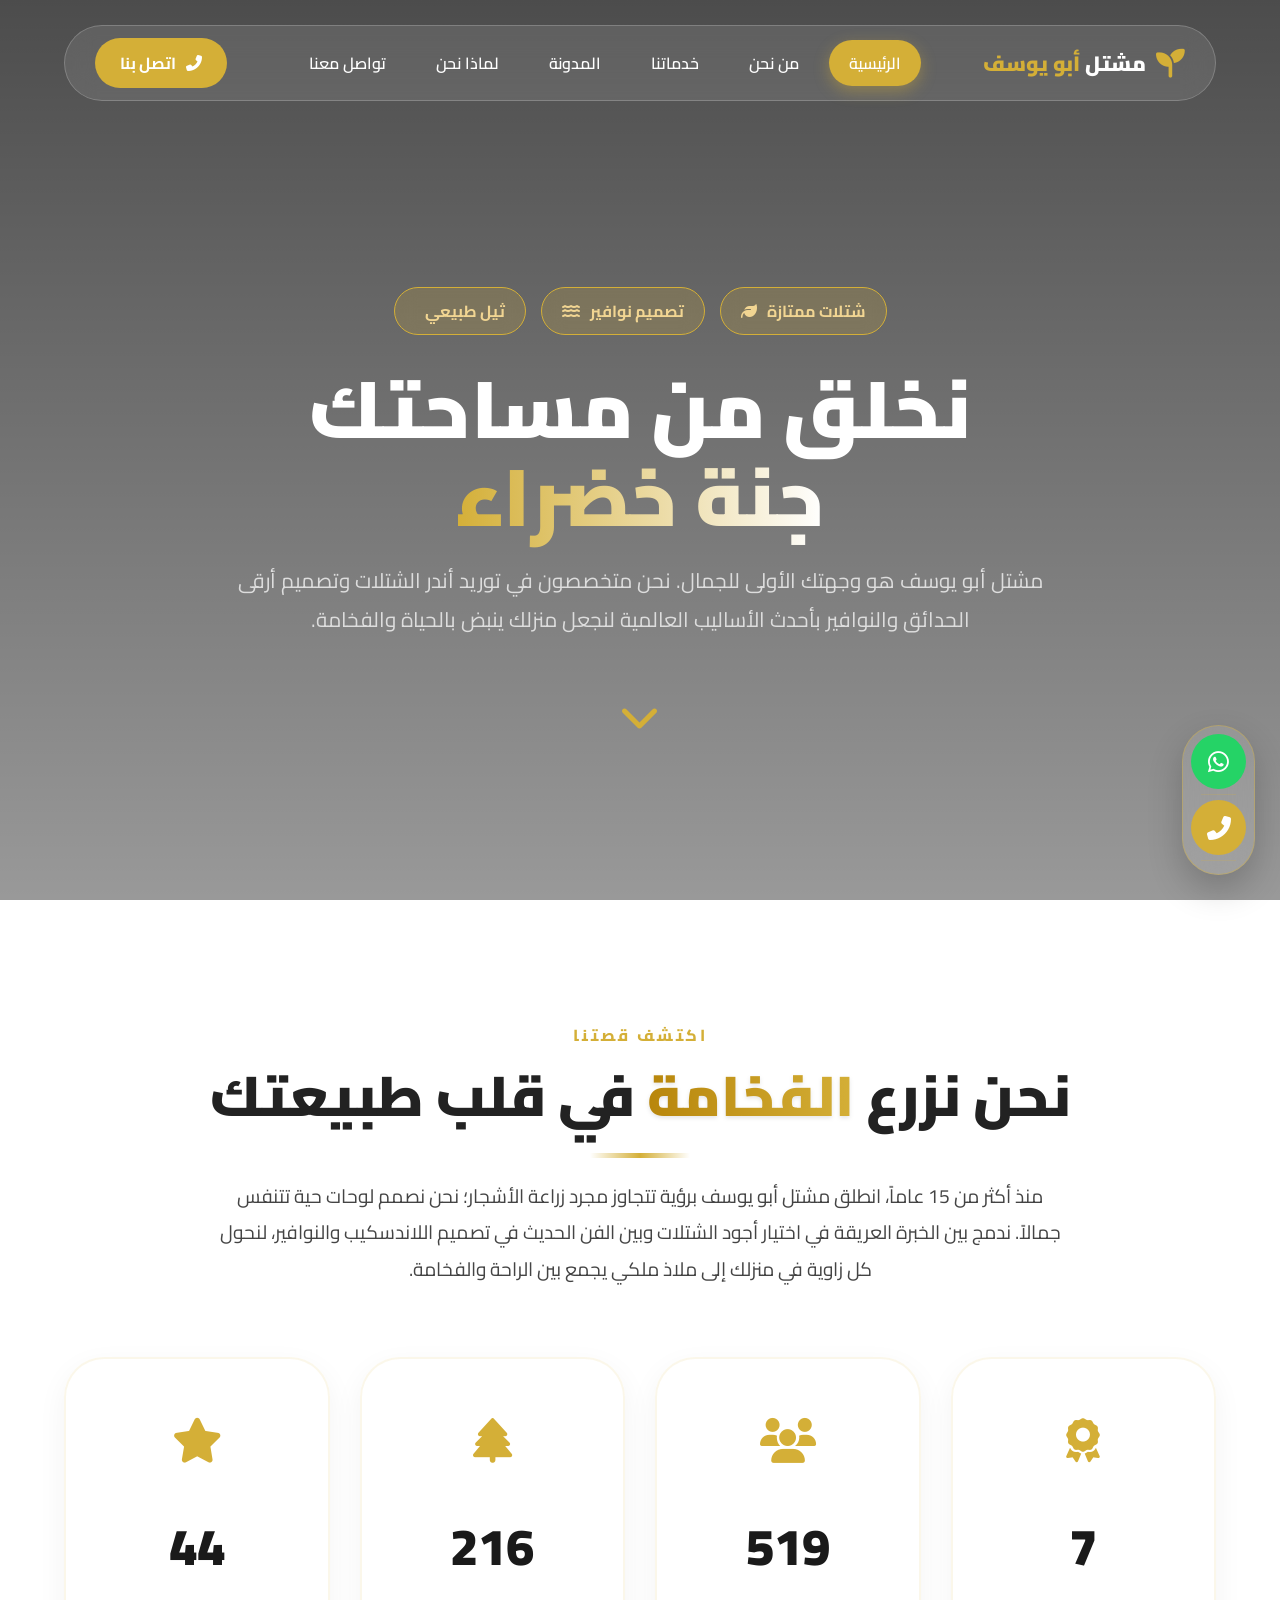
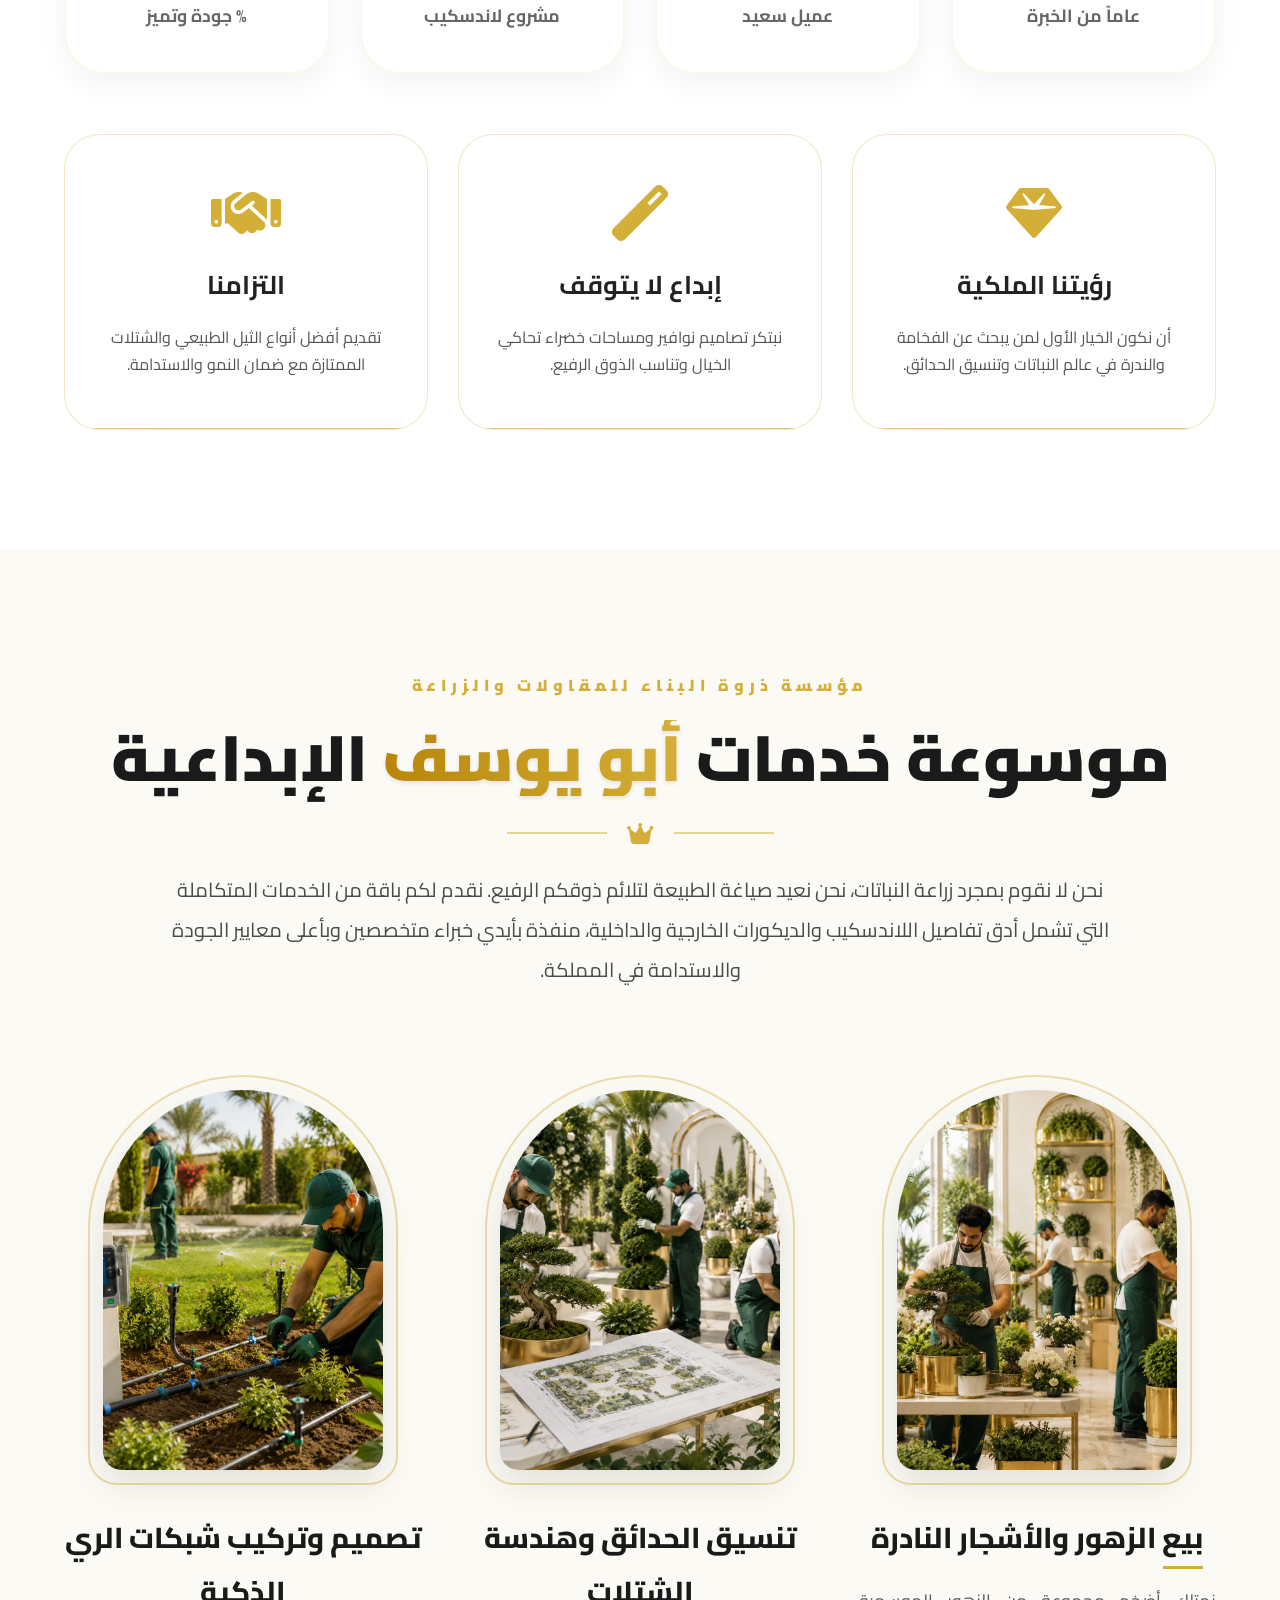
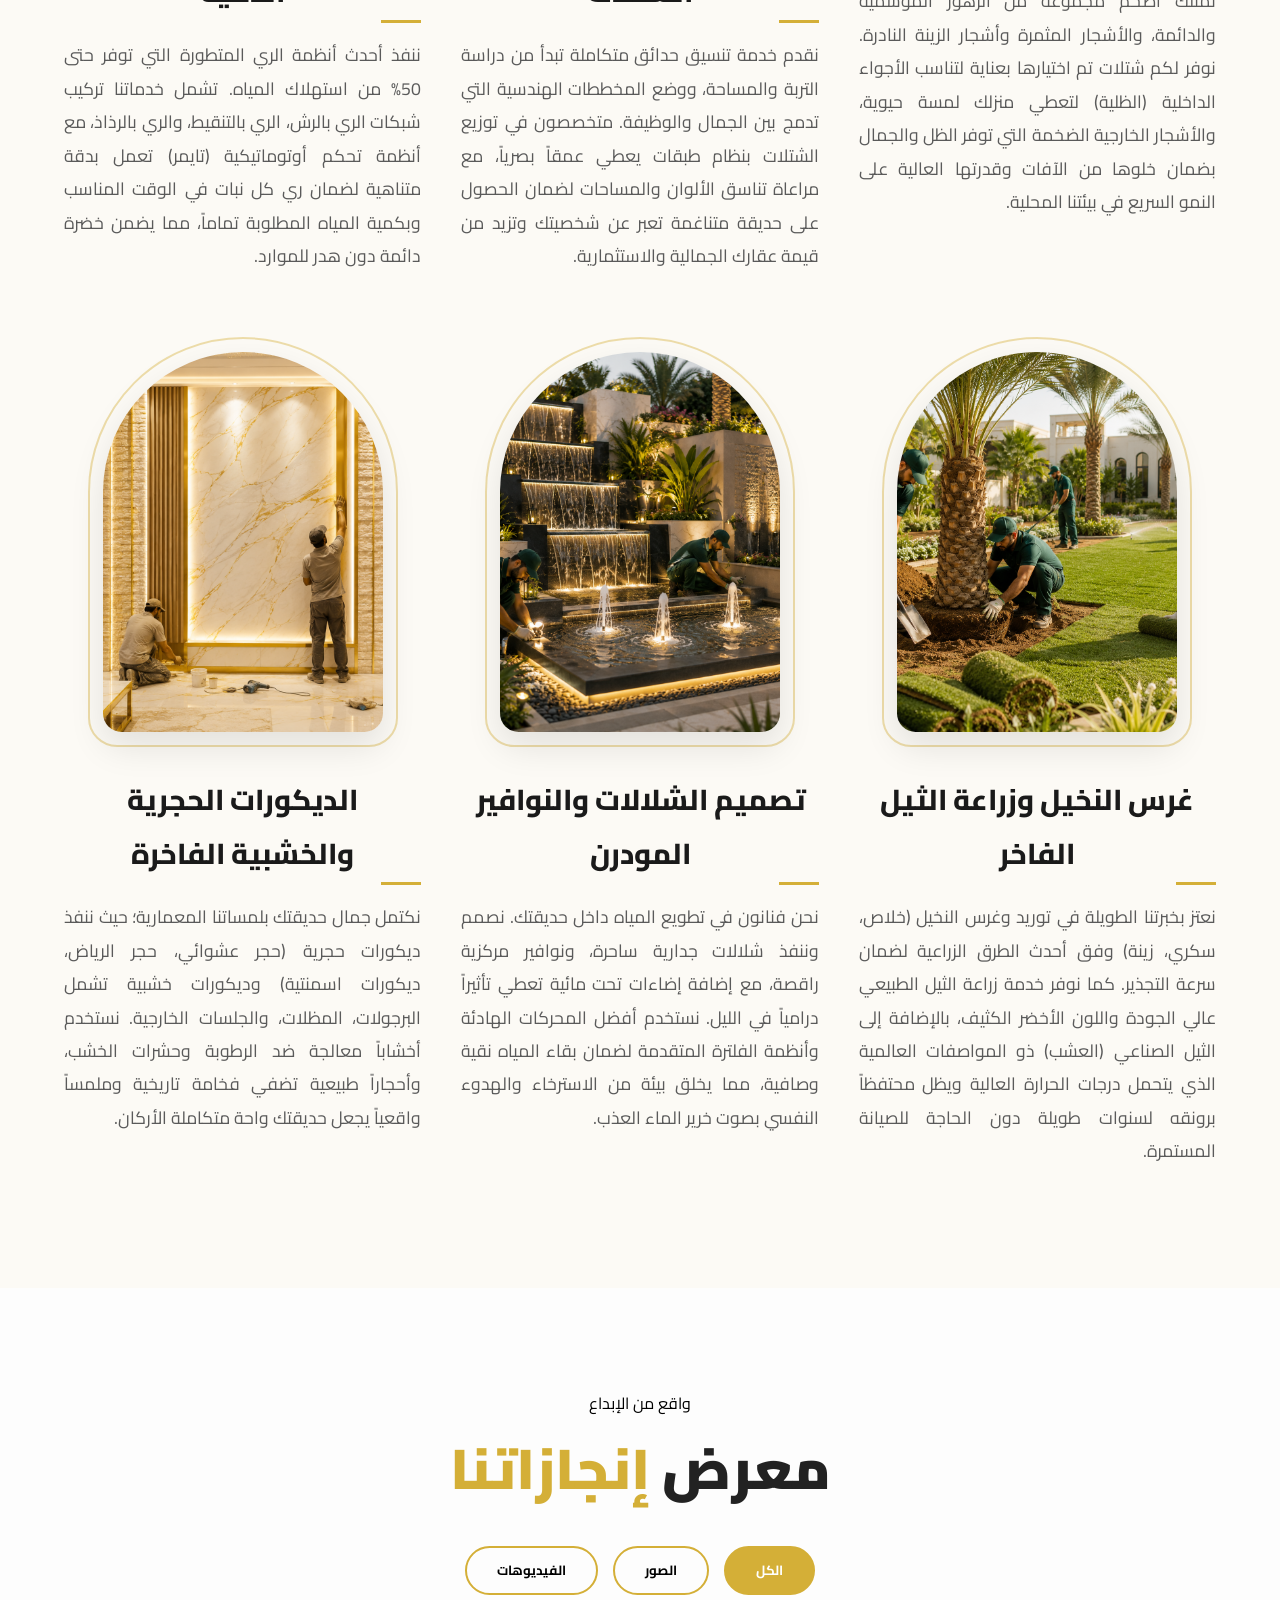
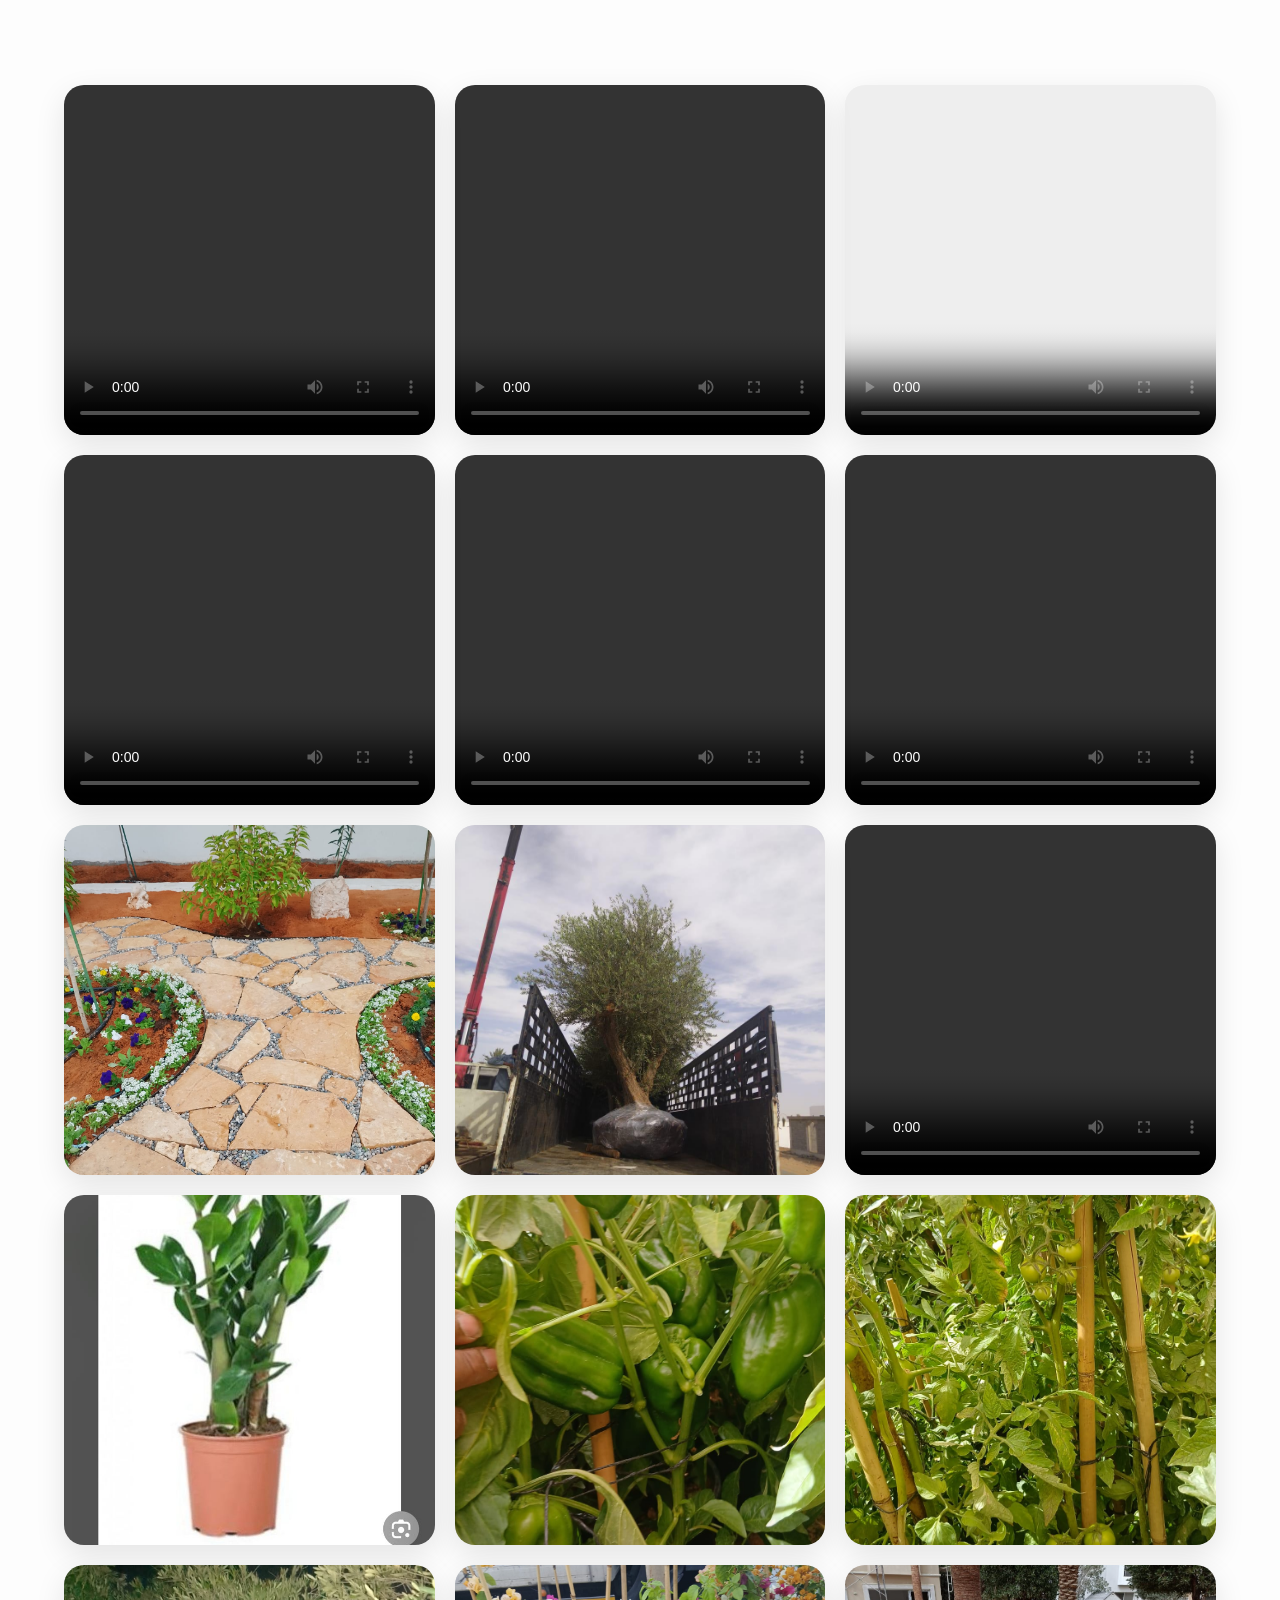
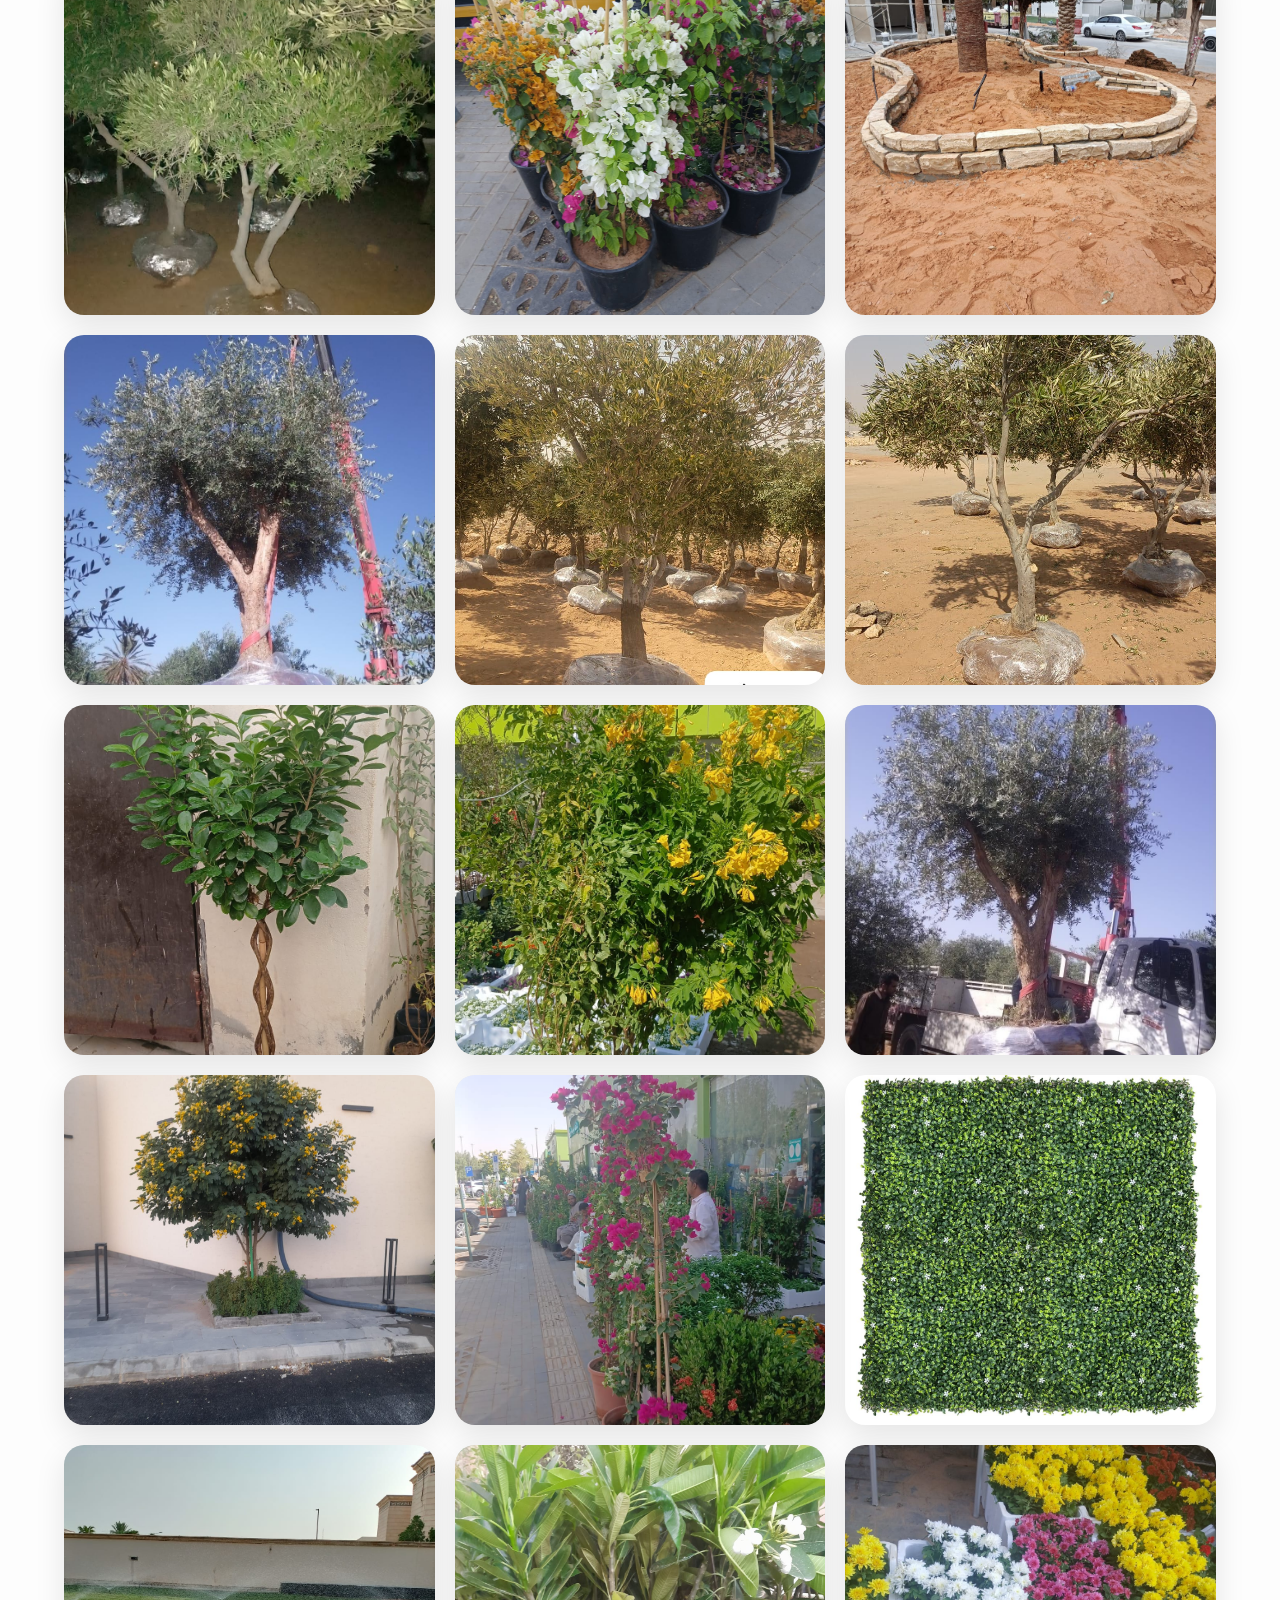
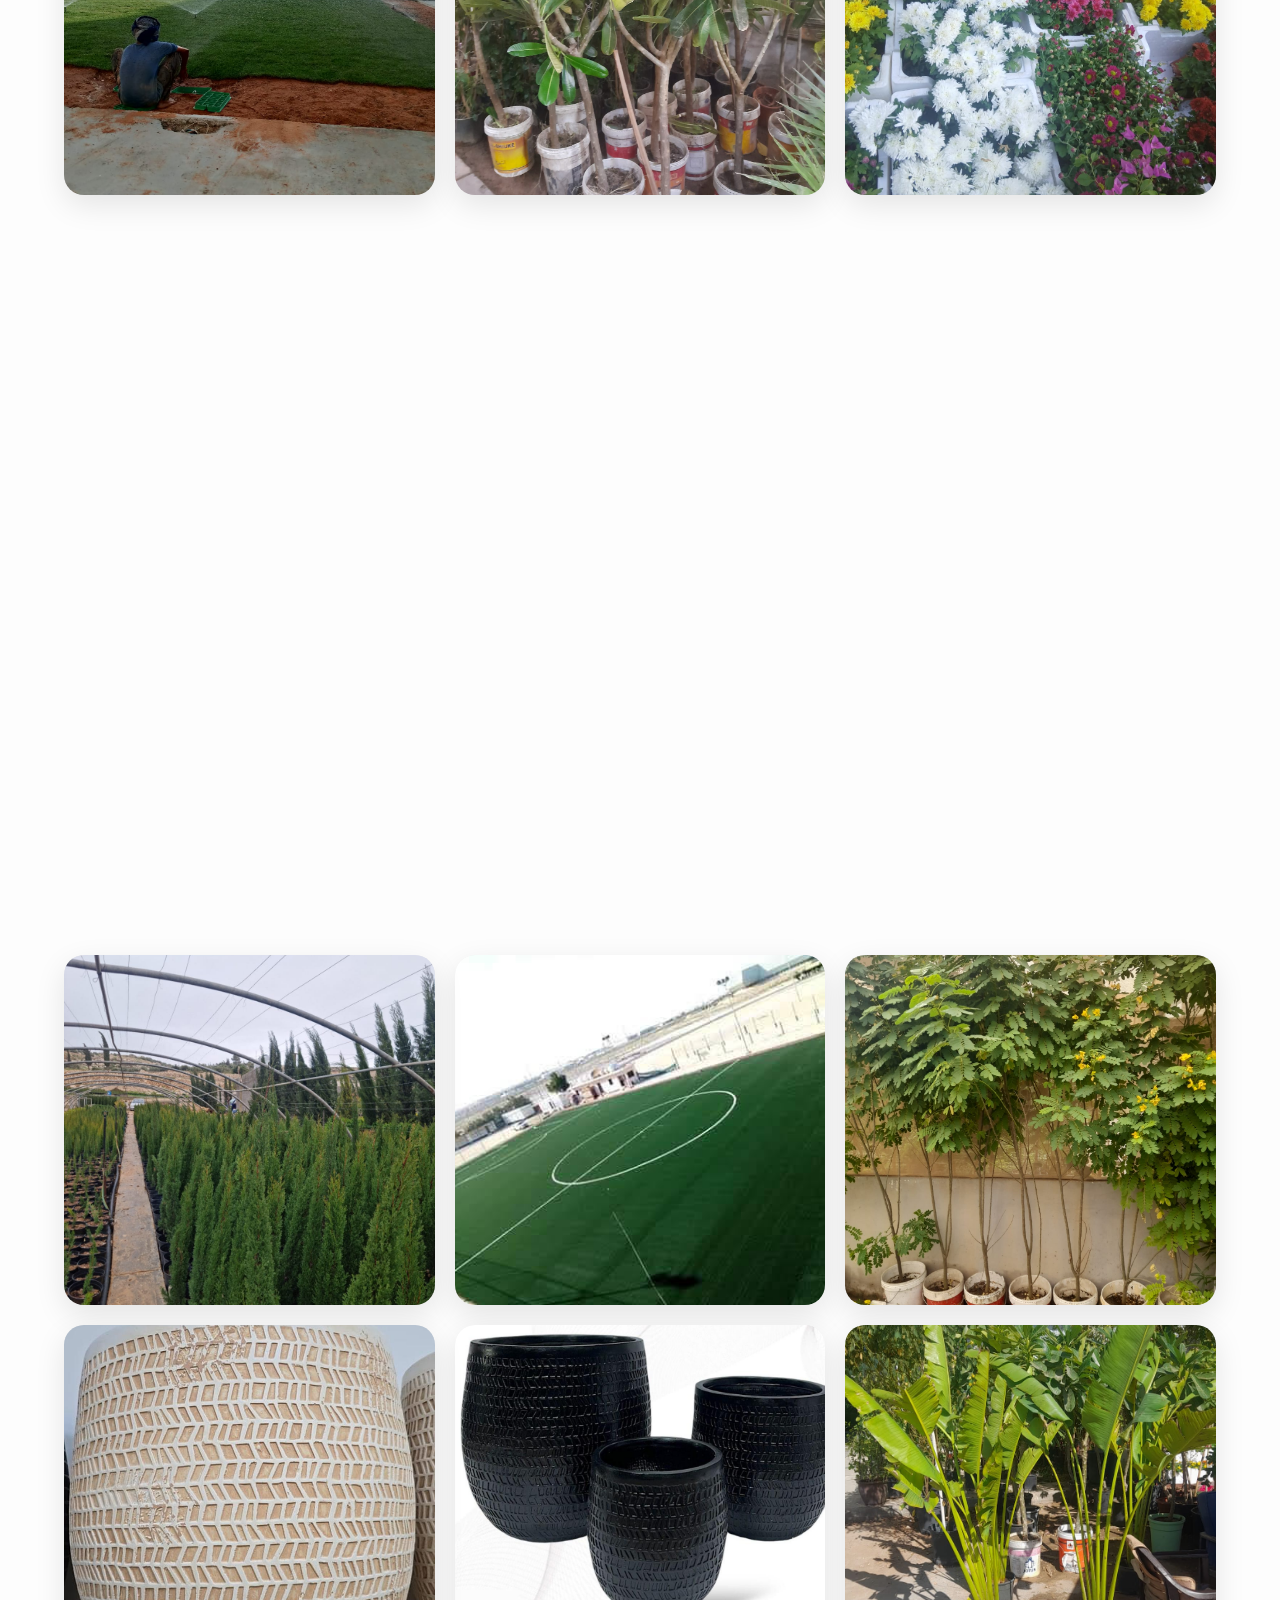
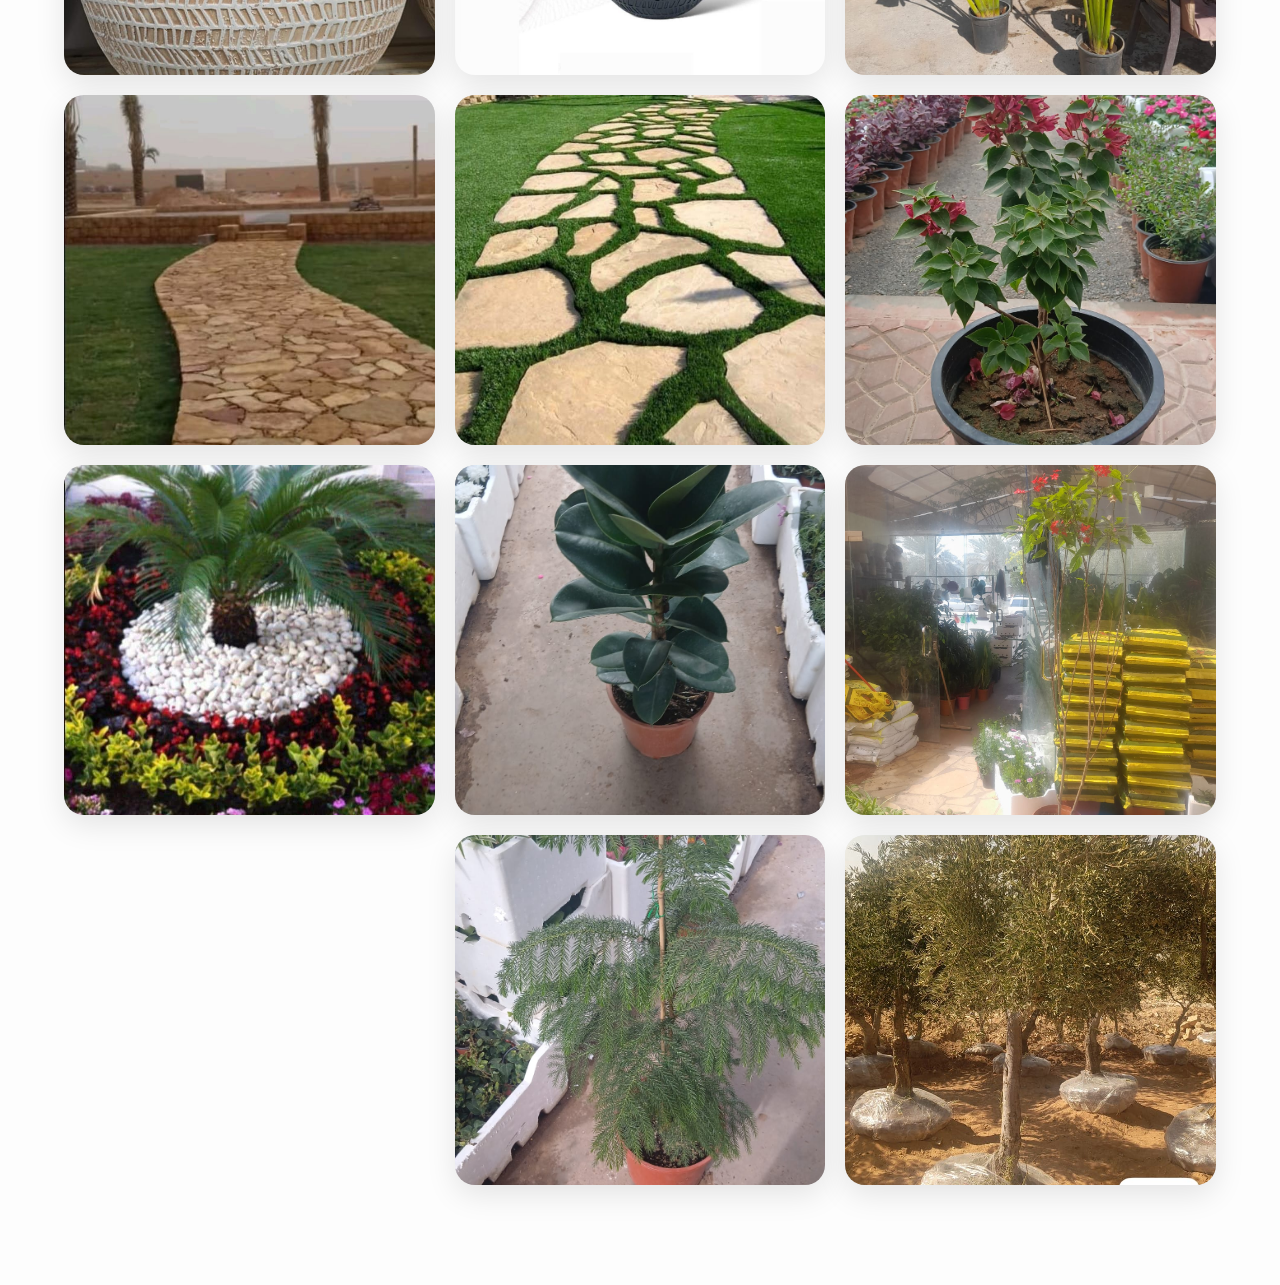
==== commit 0fe23e69: "message" ====
--- a/index.html
+++ b/index.html
@@ -417,14 +417,18 @@
         </div>
     </div>
 </section>
-<!-- الأزرار العائمة الملكية -->
-<div class="fixed-action-container">
-    <a href="https://wa.me/966545484071" class="luxury-float-btn wa-btn" target="_blank">
+<!-- نظام التواصل العائم المطور -->
+<div class="contact-dock">
+      <a href="https://wa.me/966545484071" class="dock-item whatsapp" target="_blank">
         <i class="fab fa-whatsapp"></i>
+        <span class="dock-label">واتساب</span>
     </a>
-    <a href="tel:0545484071" class="luxury-float-btn call-btn" target="_blank">
+    <div class="dock-separator"></div>
+     <a href="tel:0545484071" class="dock-item phone">
         <i class="fas fa-phone-alt"></i>
+        <span class="dock-label">إتصال</span>
     </a>
+        <div class="dock-separator"></div>
 </div>
     <script src="script.js"></script>
 </body>
--- a/style.css
+++ b/style.css
@@ -671,4 +671,160 @@
         height: 55px !important;
         font-size: 24px !important;
     }
+}
+/* --- تصميم الأزرار العائمة الجديد (The Dock) --- */
+.contact-dock {
+    position: fixed;
+    bottom: 25px;
+    right: 25px;
+    background: rgba(255, 255, 255, 0.1);
+    backdrop-filter: blur(15px);
+    -webkit-backdrop-filter: blur(15px);
+    border: 1px solid rgba(212, 175, 55, 0.4);
+    border-radius: 40px;
+    display: flex;
+    flex-direction: column;
+    padding: 8px;
+    z-index: 999999;
+    box-shadow: 0 15px 35px rgba(0,0,0,0.2);
+}
+
+.dock-item {
+    width: 55px;
+    height: 55px;
+    border-radius: 50%;
+    display: flex;
+    align-items: center;
+    justify-content: center;
+    text-decoration: none;
+    font-size: 24px;
+    color: white;
+    transition: all 0.3s ease;
+    position: relative;
+}
+
+.dock-item.whatsapp { background: #25D366; }
+.dock-item.phone { background: #D4AF37; }
+
+.dock-separator {
+    height: 1px;
+    background: rgba(212, 175, 55, 0.2);
+    margin: 5px 10px;
+}
+
+.dock-label {
+    position: absolute;
+    right: 70px;
+    background: #1a1a1a;
+    color: white;
+    padding: 5px 12px;
+    border-radius: 8px;
+    font-size: 12px;
+    opacity: 0;
+    pointer-events: none;
+    transition: 0.3s;
+    white-space: nowrap;
+}
+
+.dock-item:hover .dock-label { opacity: 1; right: 65px; }
+.dock-item:hover { transform: scale(1.1); }
+@media (max-width: 768px) {
+    /* --- توسيط سكشن الخدمات والخط الأصفر --- */
+    .royal-services {
+        padding: 60px 20px !important;
+    }
+
+    .services-grid {
+        display: flex !important;
+        flex-direction: column !important;
+        align-items: center !important; /* توسيط الكروت في الصفحة */
+        gap: 50px !important;
+    }
+
+    .royal-card {
+        width: 100% !important;
+        display: flex !important;
+        flex-direction: column !important;
+        align-items: center !important; /* توسيط المحتوى داخل الكارت */
+        text-align: center !important;
+    }
+
+    .arch-frame-container {
+        margin: 0 auto 25px !important; /* توسيط الصورة */
+    }
+
+    .royal-content h3 {
+        width: 100%;
+        text-align: center !important;
+        position: relative;
+        display: block !important;
+    }
+
+    /* إصلاح الخط الأصفر تحت الكلام وتوسيطه */
+    .royal-content h3::after {
+        content: '';
+        position: absolute;
+        bottom: -8px;
+        left: 50% !important; /* البداية من المنتصف */
+        right: auto !important;
+        transform: translateX(-50%) !important; /* الرجوع بنصف طول الخط للسنتر */
+        width: 60px !important;
+        height: 3px;
+        background: #D4AF37;
+    }
+
+    .royal-content p {
+        text-align: center !important;
+        width: 100% !important;
+        padding: 0 10px !important;
+        margin-top: 15px !important;
+    }
+
+    /* --- ضبط السايد منيو (قصيرة وفي المنتصف) --- */
+    .menu-overlay {
+        display: flex !important;
+        align-items: center !important;
+        justify-content: center !important;
+    }
+
+    .side-menu-card {
+        position: relative !important;
+        top: 0 !important;
+        transform: none !important; /* إلغاء أي تحريك قديم */
+        max-height: 40vh !important; /* طول قصير جداً وأنيق */
+        width: 85% !important;
+        border-radius: 30px !important;
+        padding: 25px !important;
+        overflow: hidden;
+    }
+
+    .mobile-item {
+        font-size: 1.1rem !important;
+        margin-bottom: 10px !important;
+        padding: 8px !important;
+    }
+}
+@media (max-width: 768px) {
+    /* الحل النهائي لتوسيط أيقونة الواتساب في الموبايل */
+    .dock-item.whatsapp {
+        display: grid !important;
+        place-items: center !important; /* توسيط رياضي في المركز */
+        width: 50px !important;
+        height: 50px !important;
+        padding: 0 !important;
+        margin: 0 !important;
+    }
+
+    .dock-item.whatsapp i {
+        /* تصفير كل الخصائص التي تسبب الإزاحة */
+        display: block !important;
+        width: auto !important;
+        height: auto !important;
+        line-height: 1 !important;
+        margin: 0 !important;
+        padding: 0 !important;
+        font-size: 26px !important; /* حجم الأيقونة */
+        text-align: center !important;
+        vertical-align: middle !important;
+    }
 }
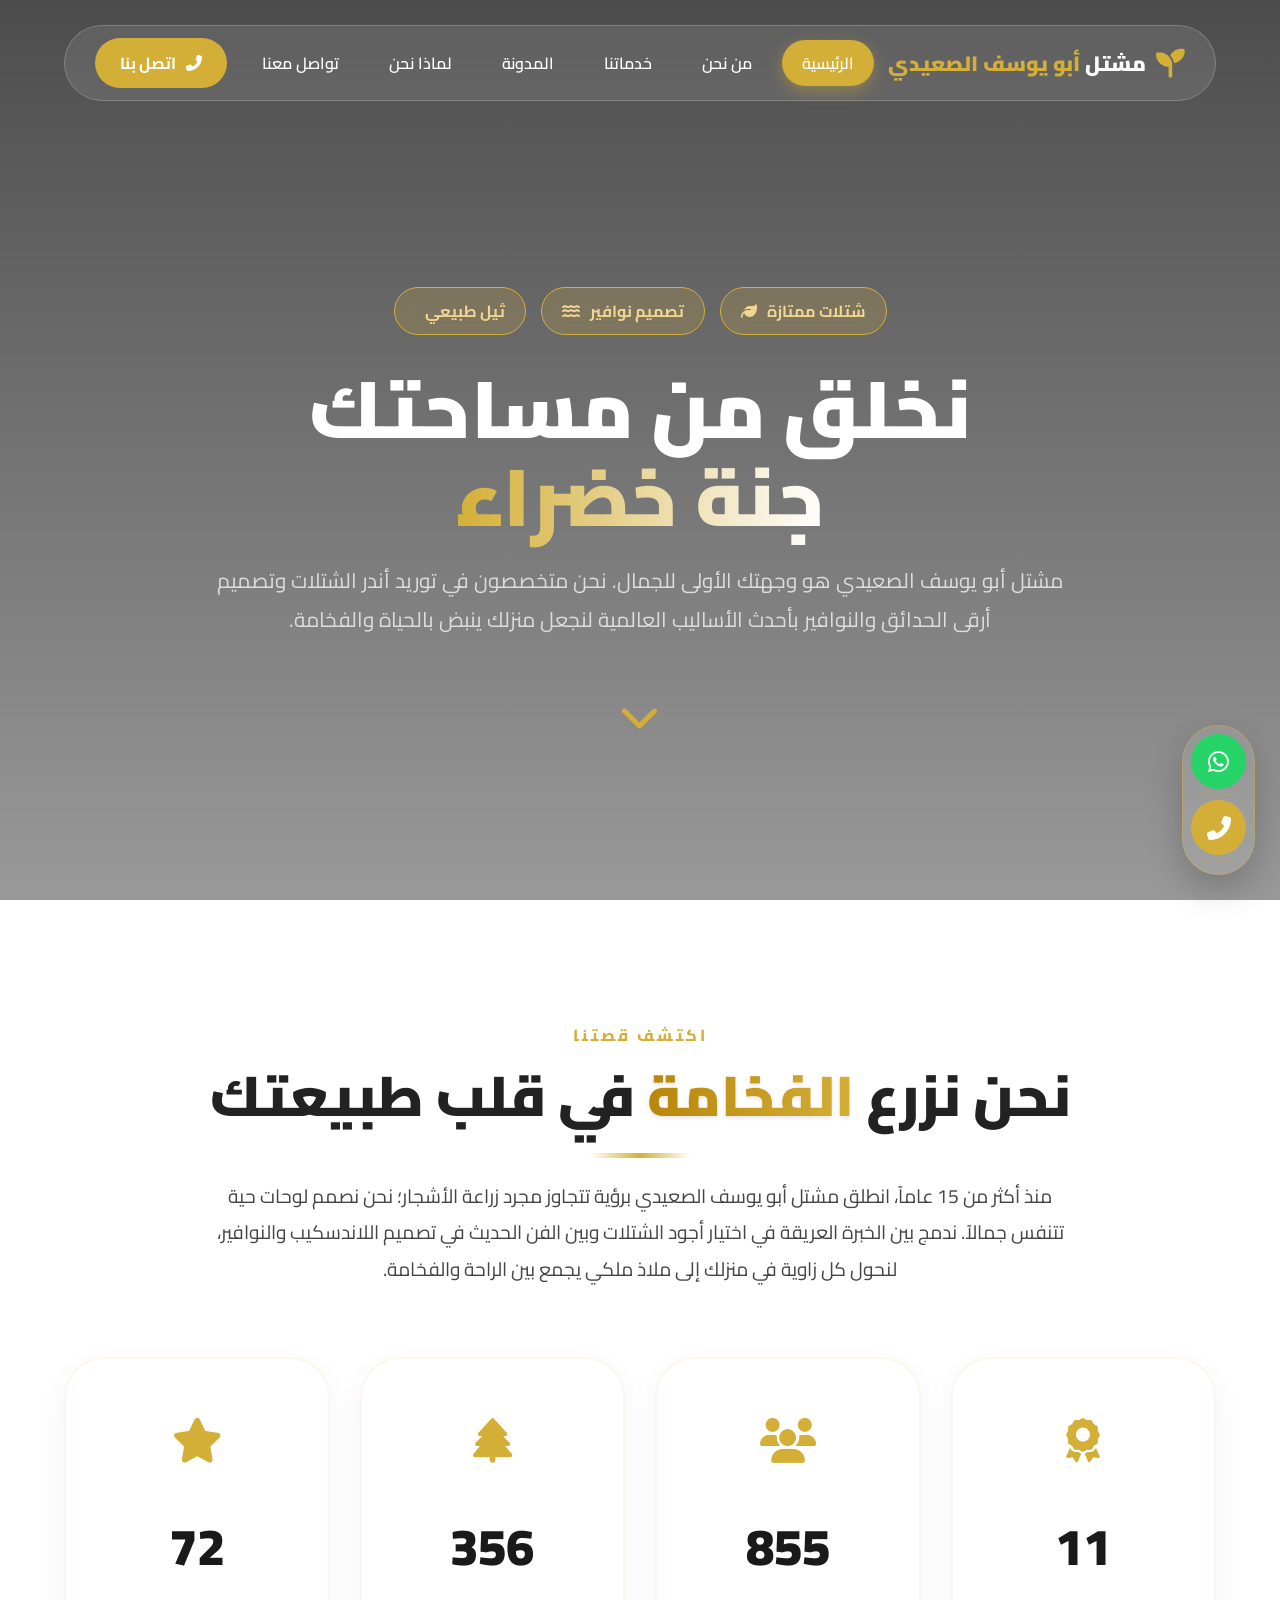
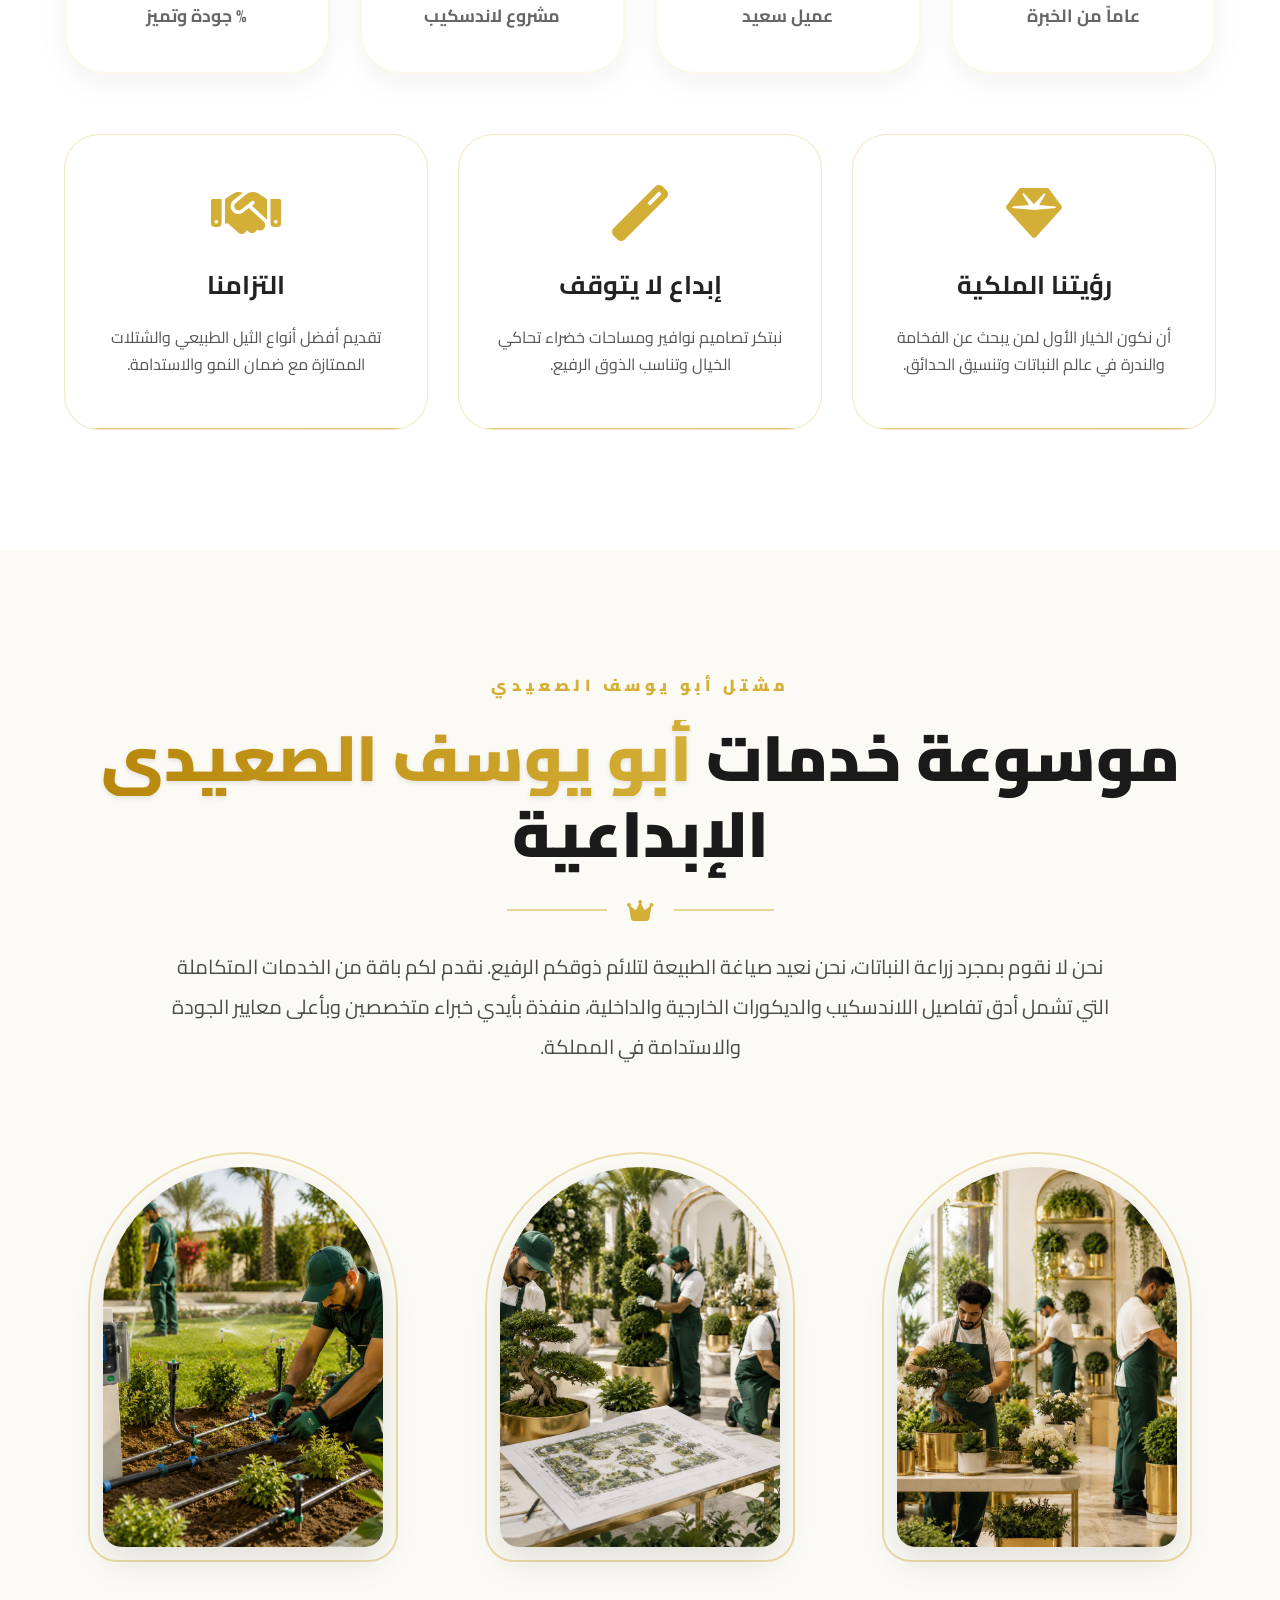
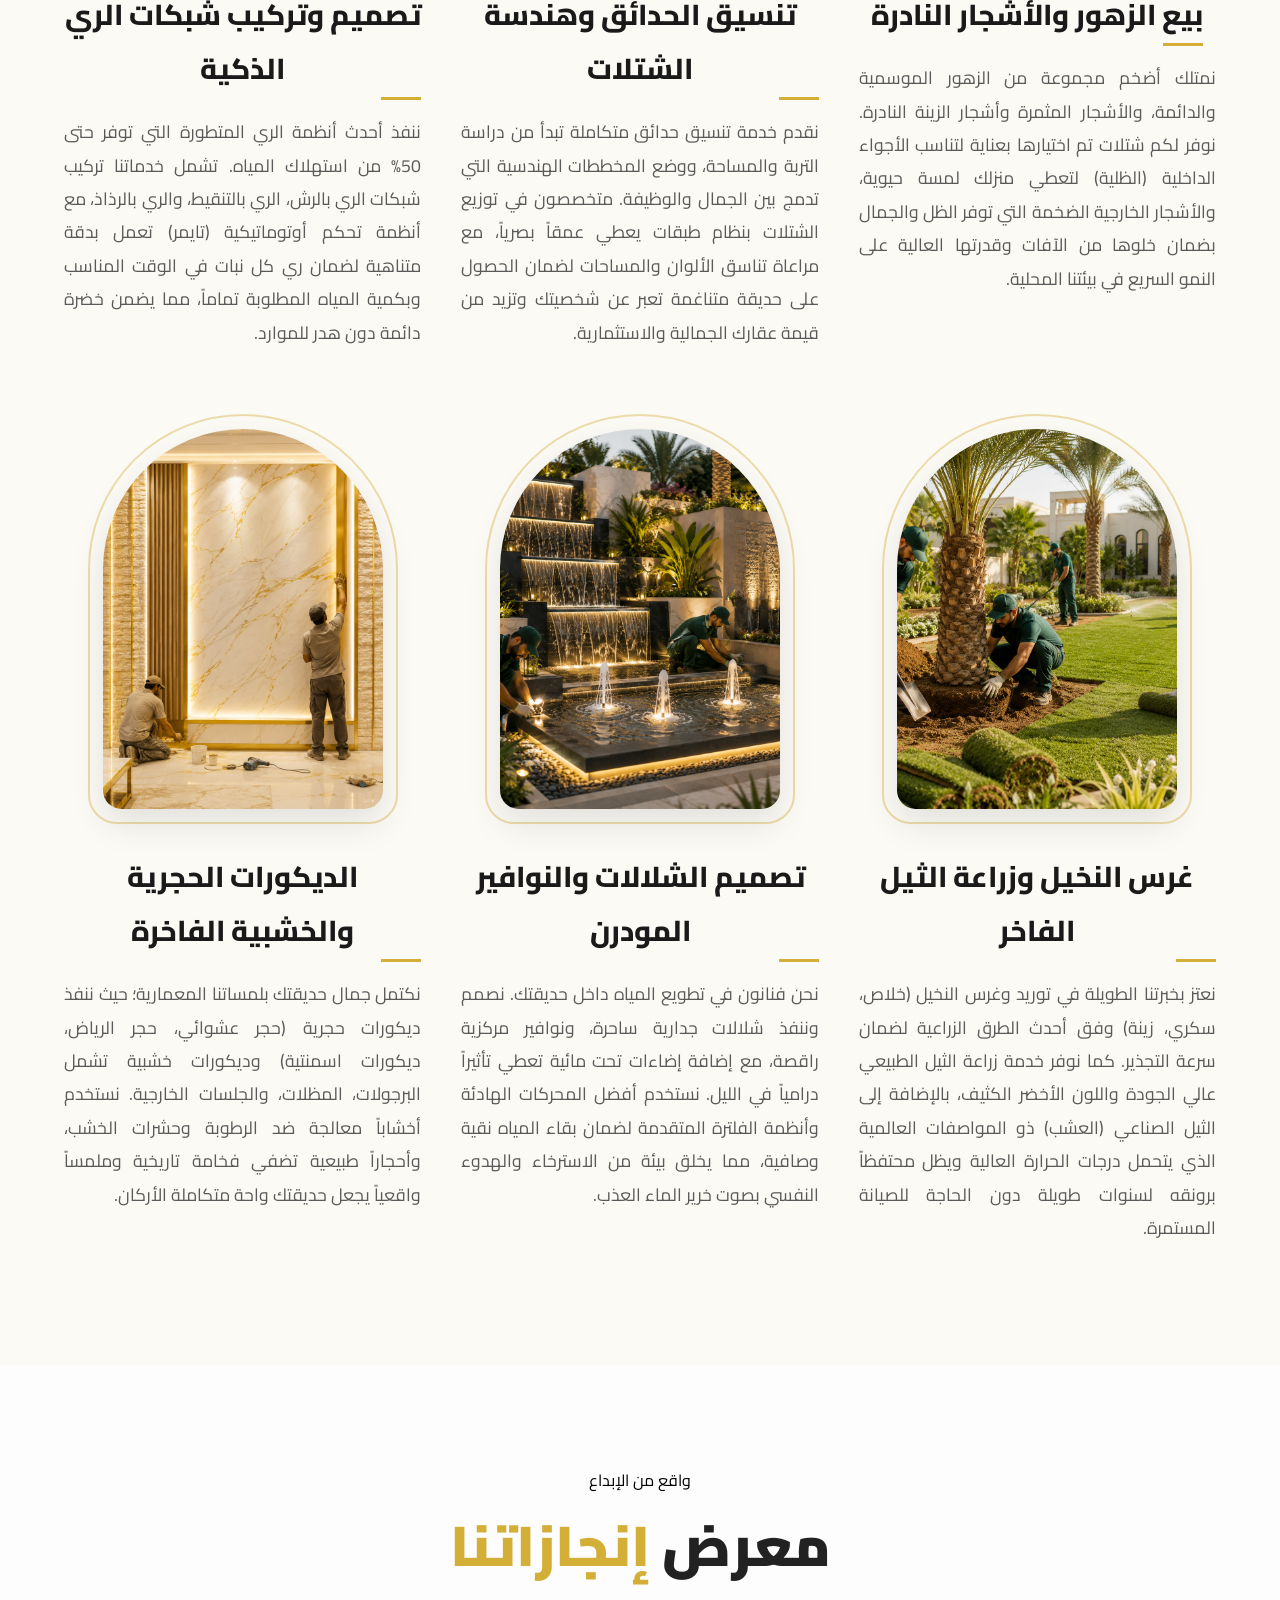
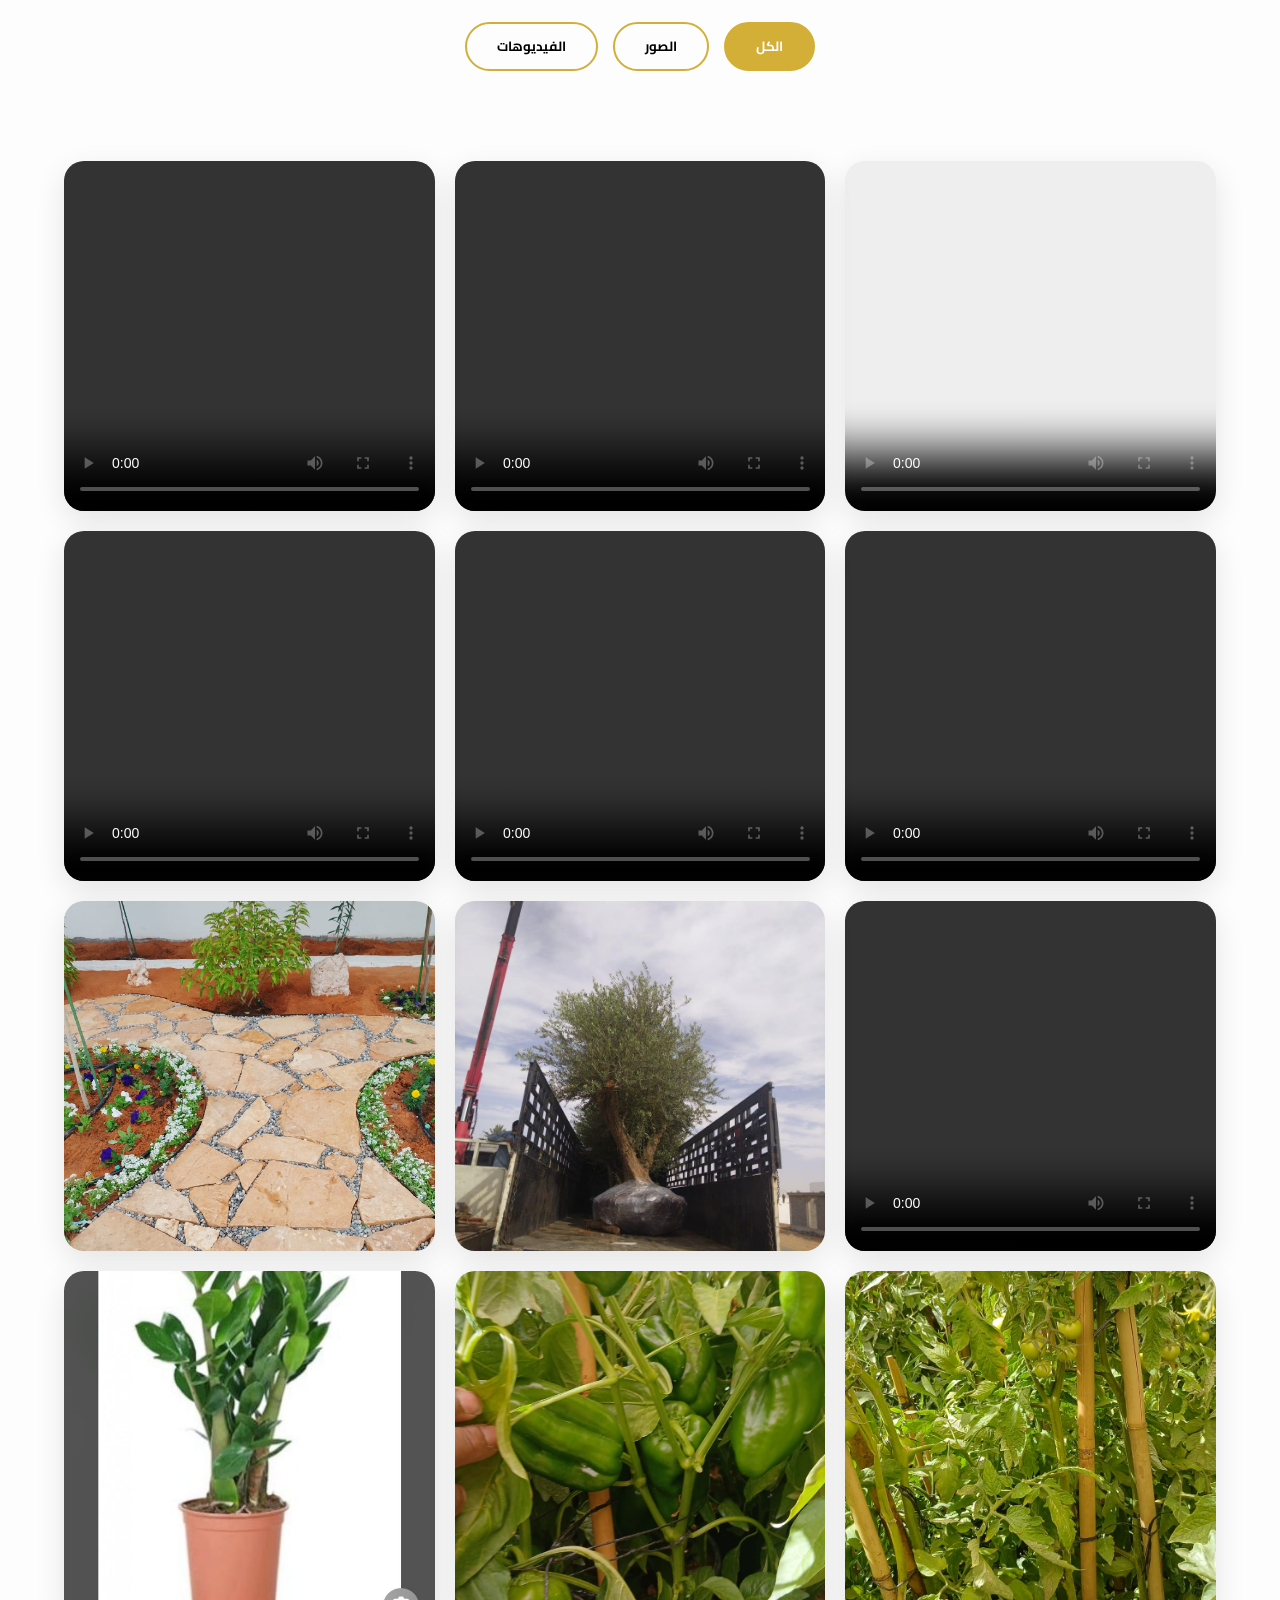
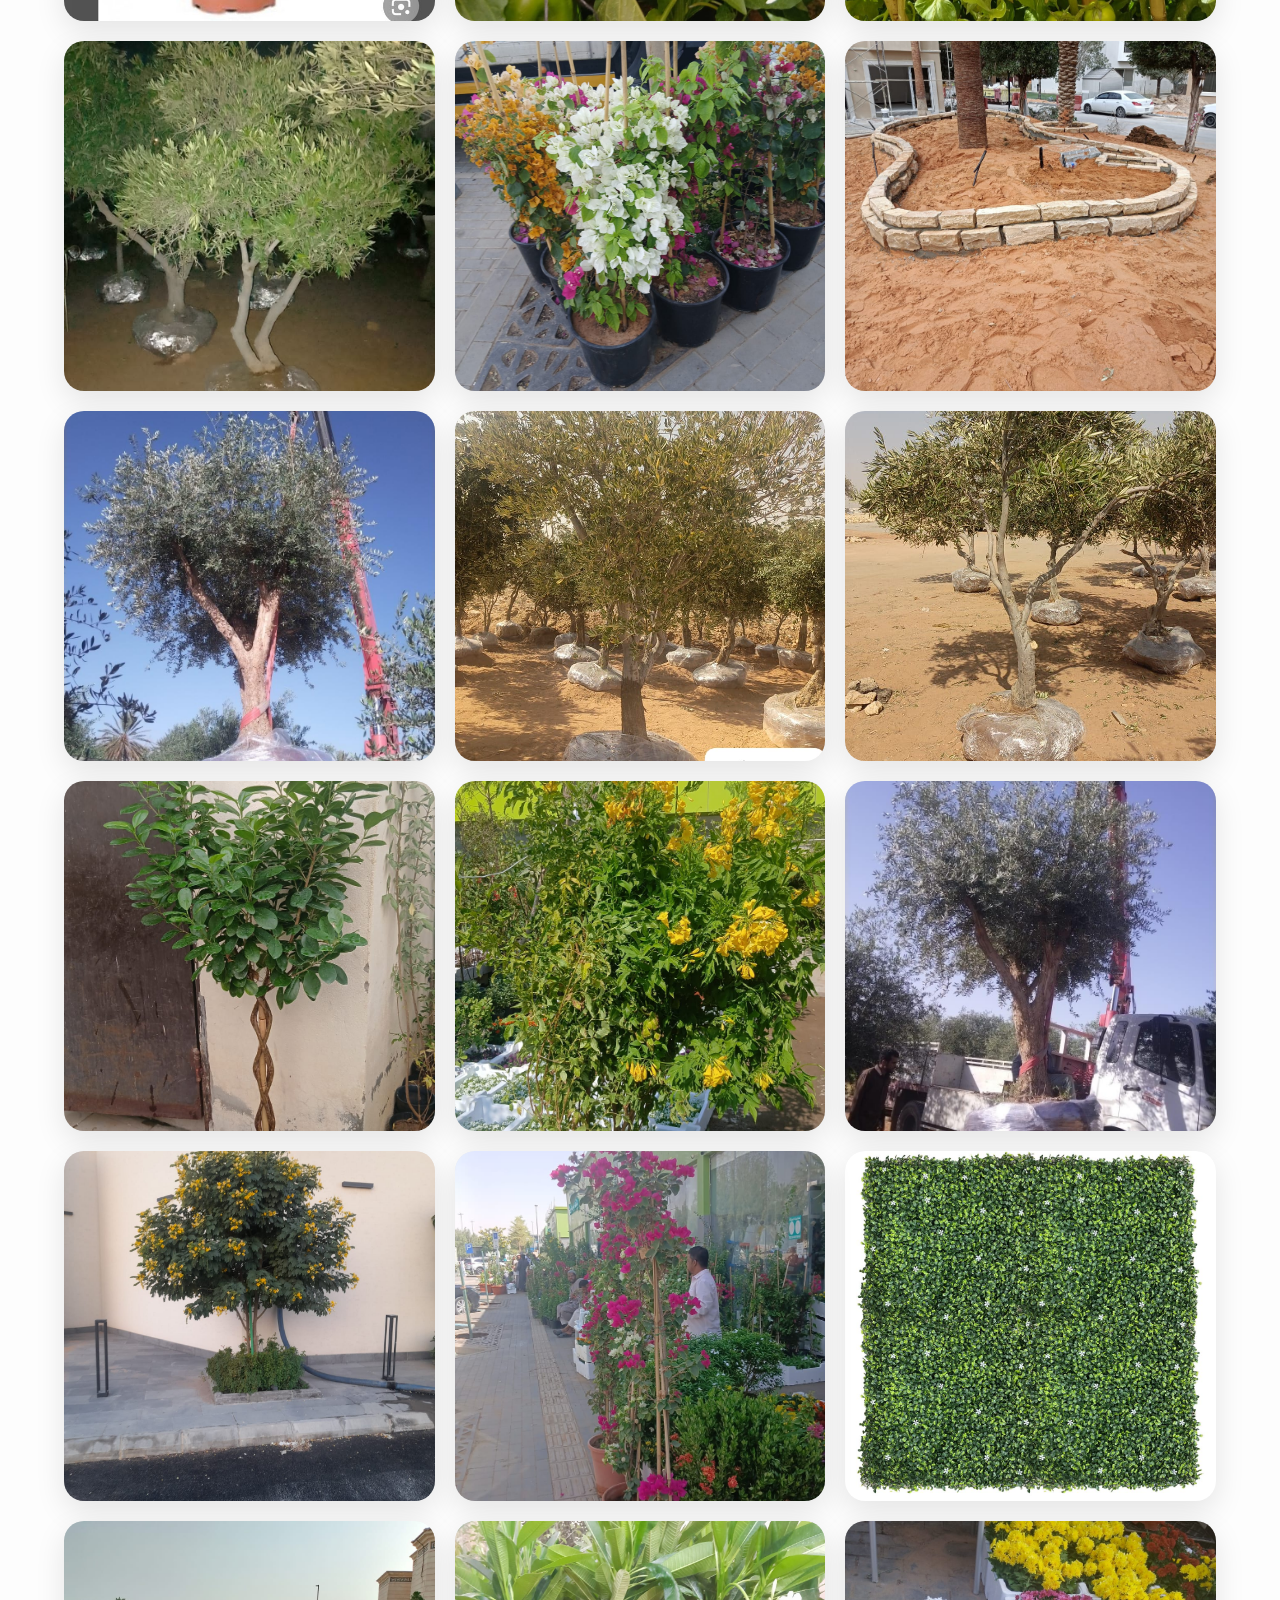
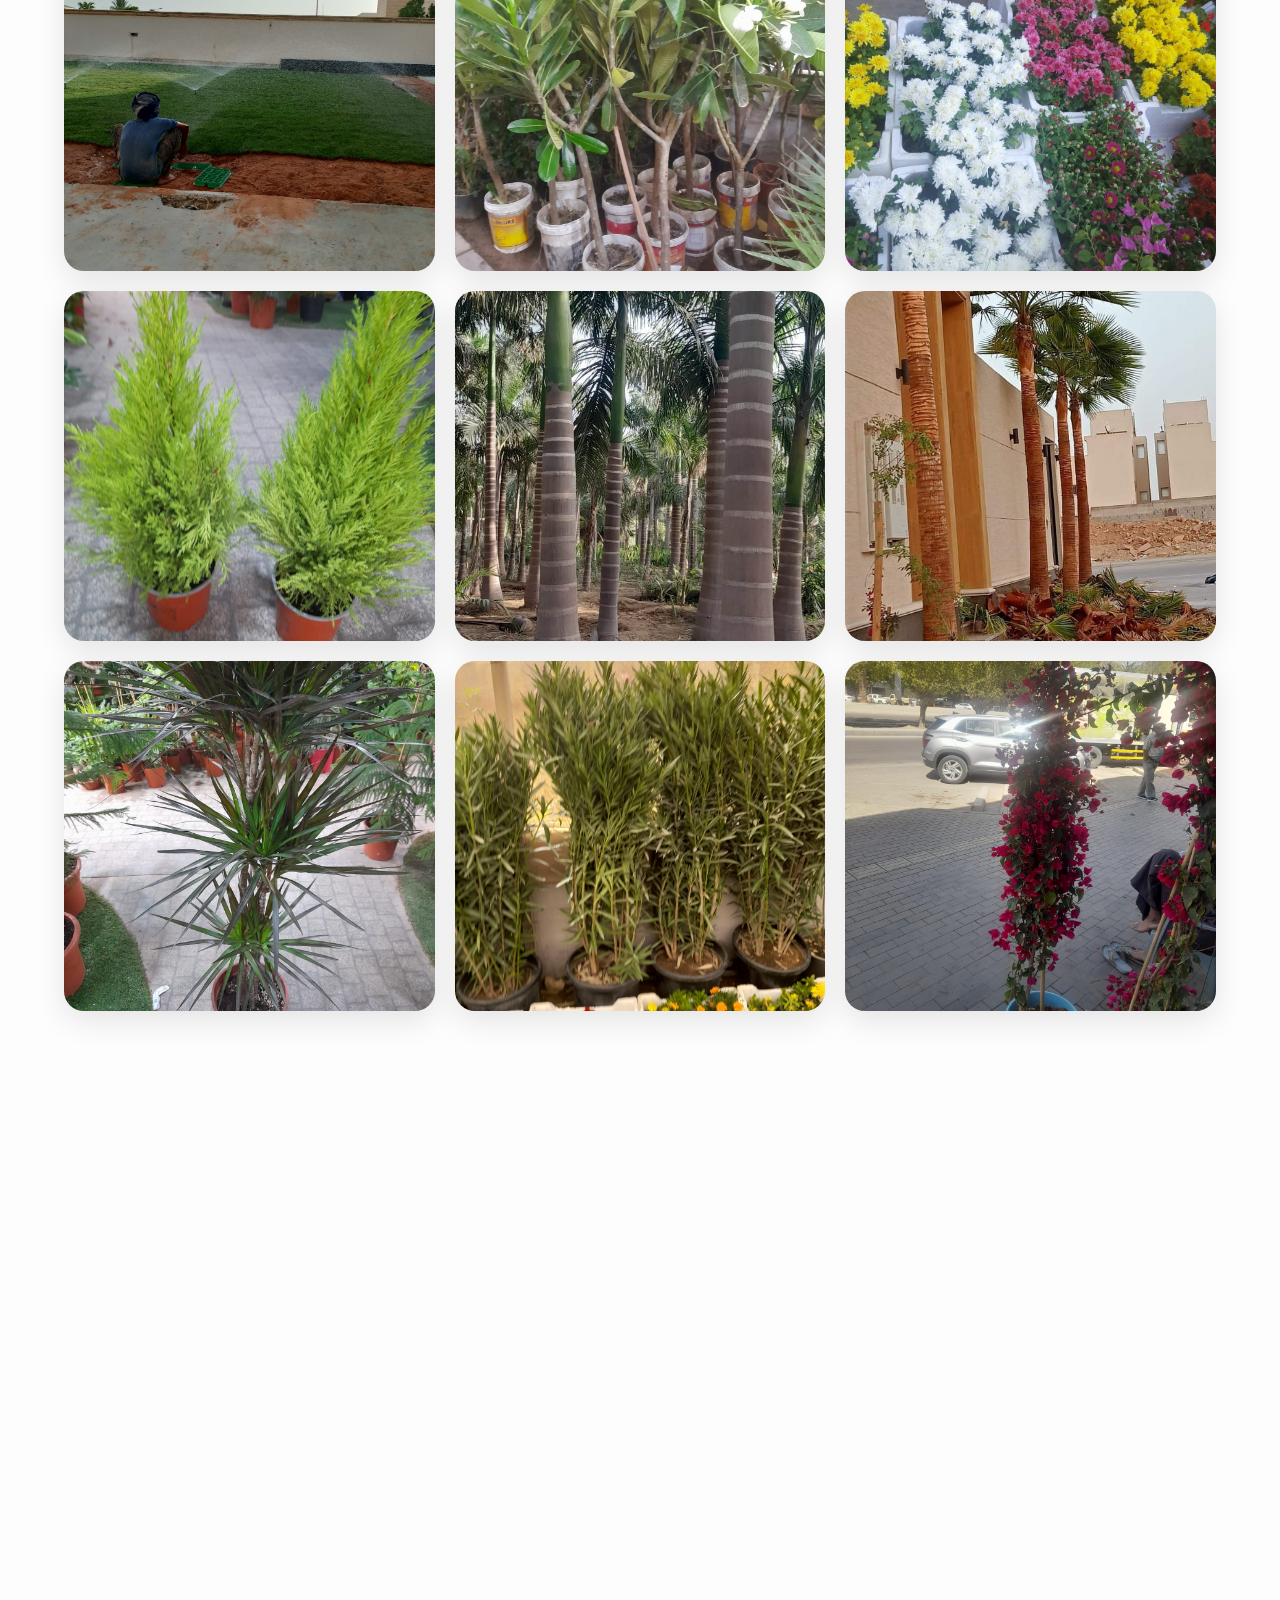
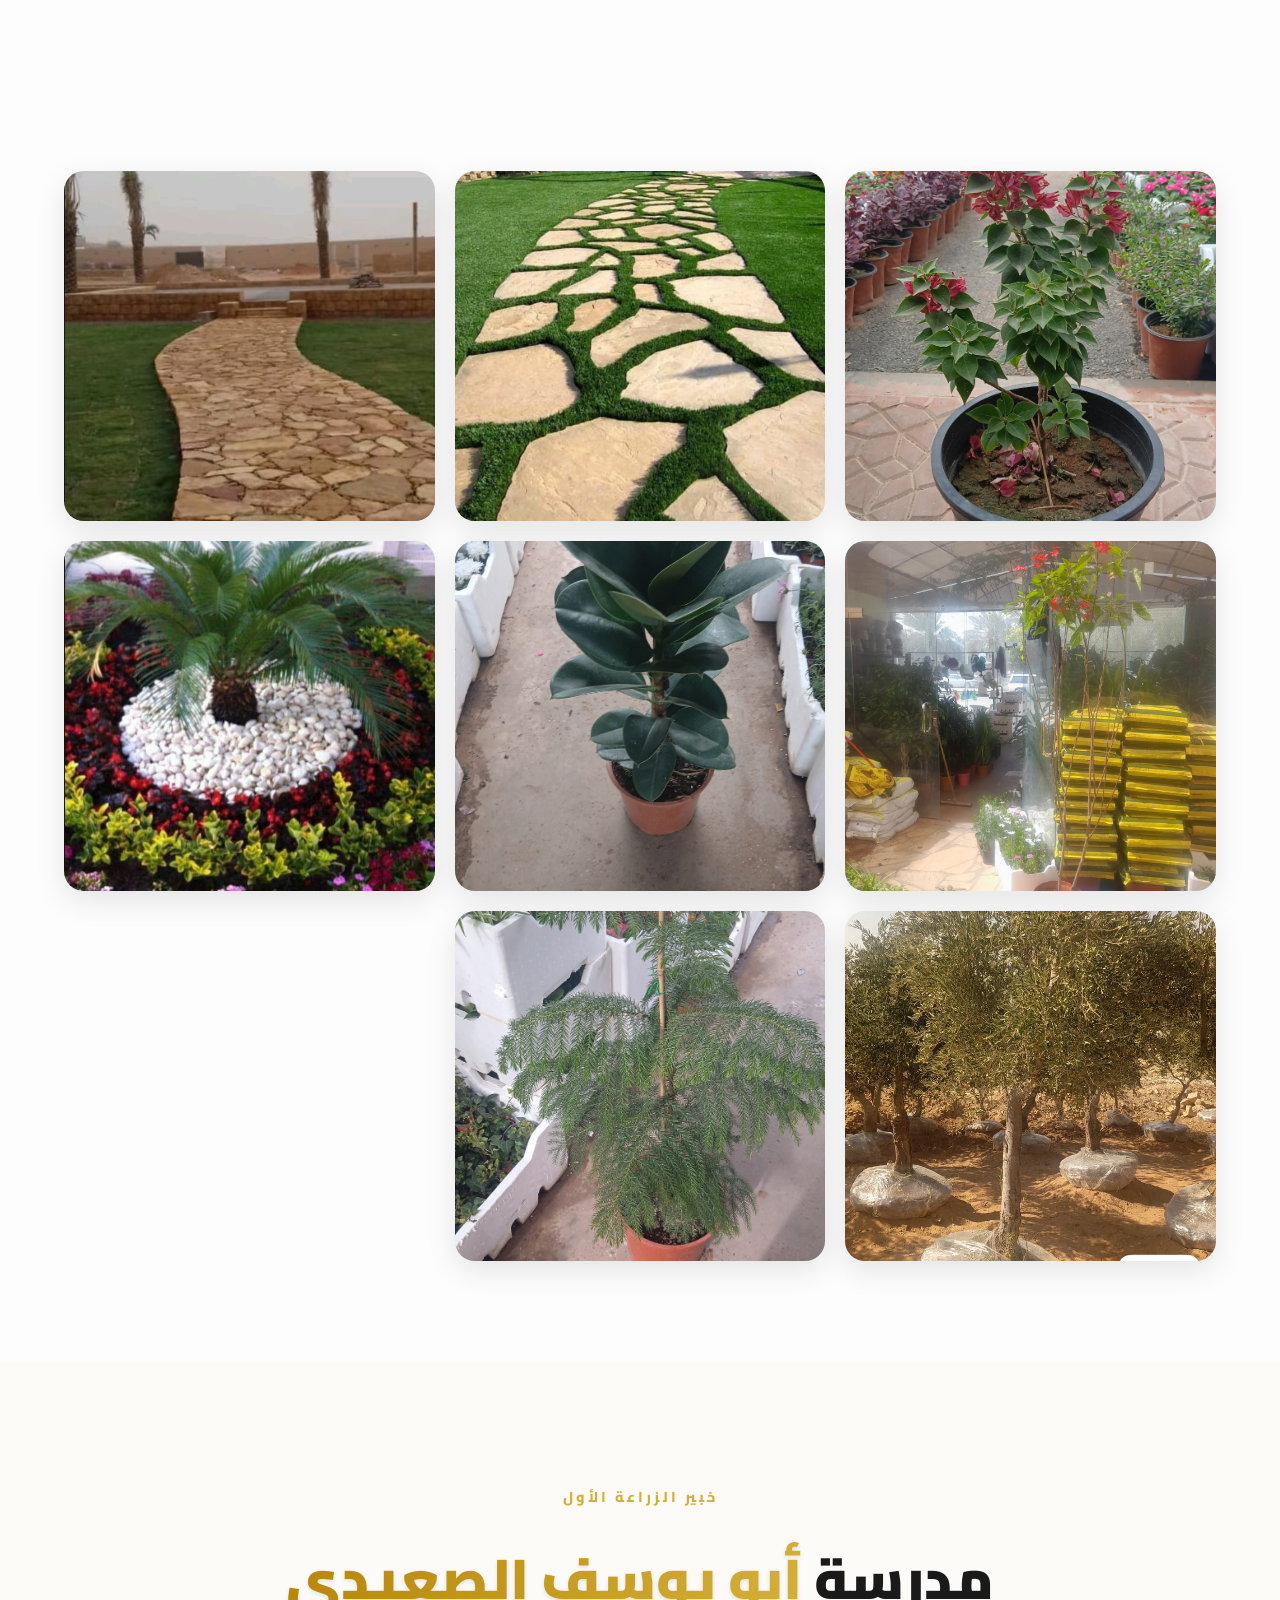
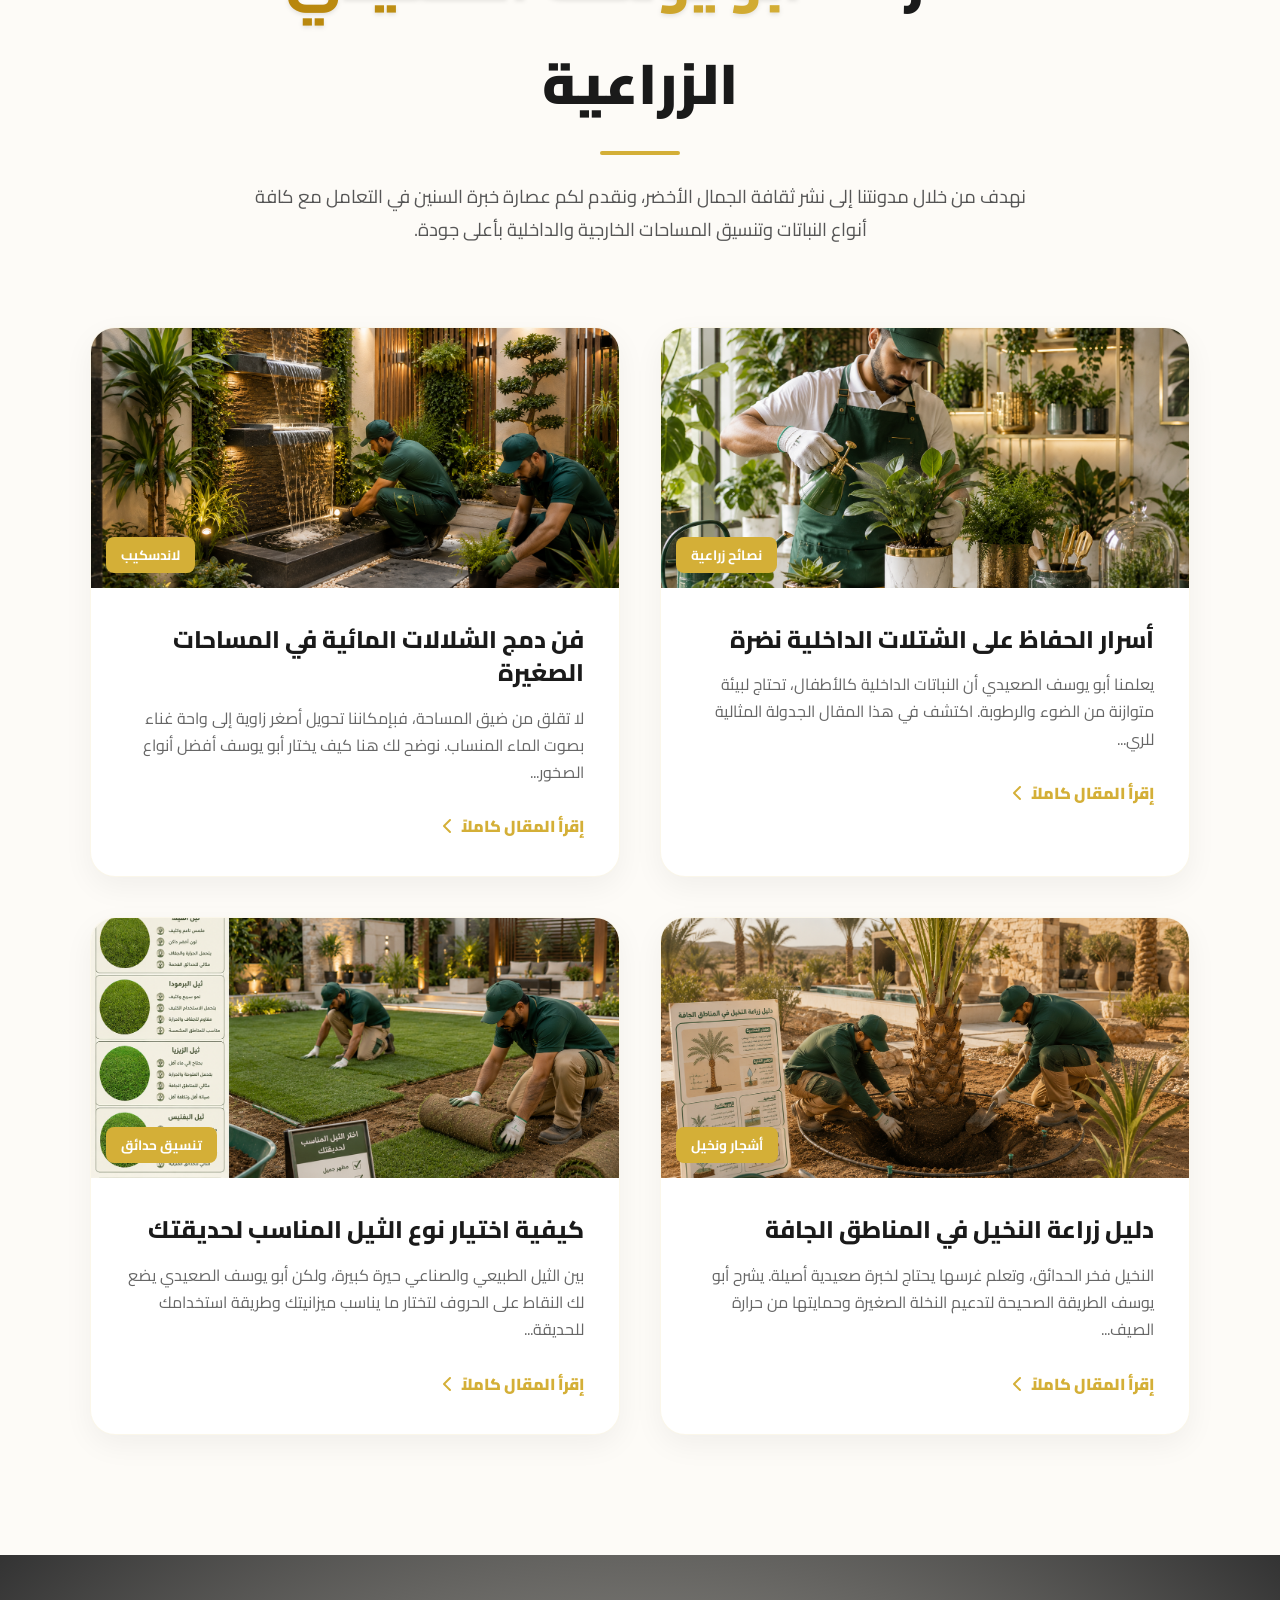
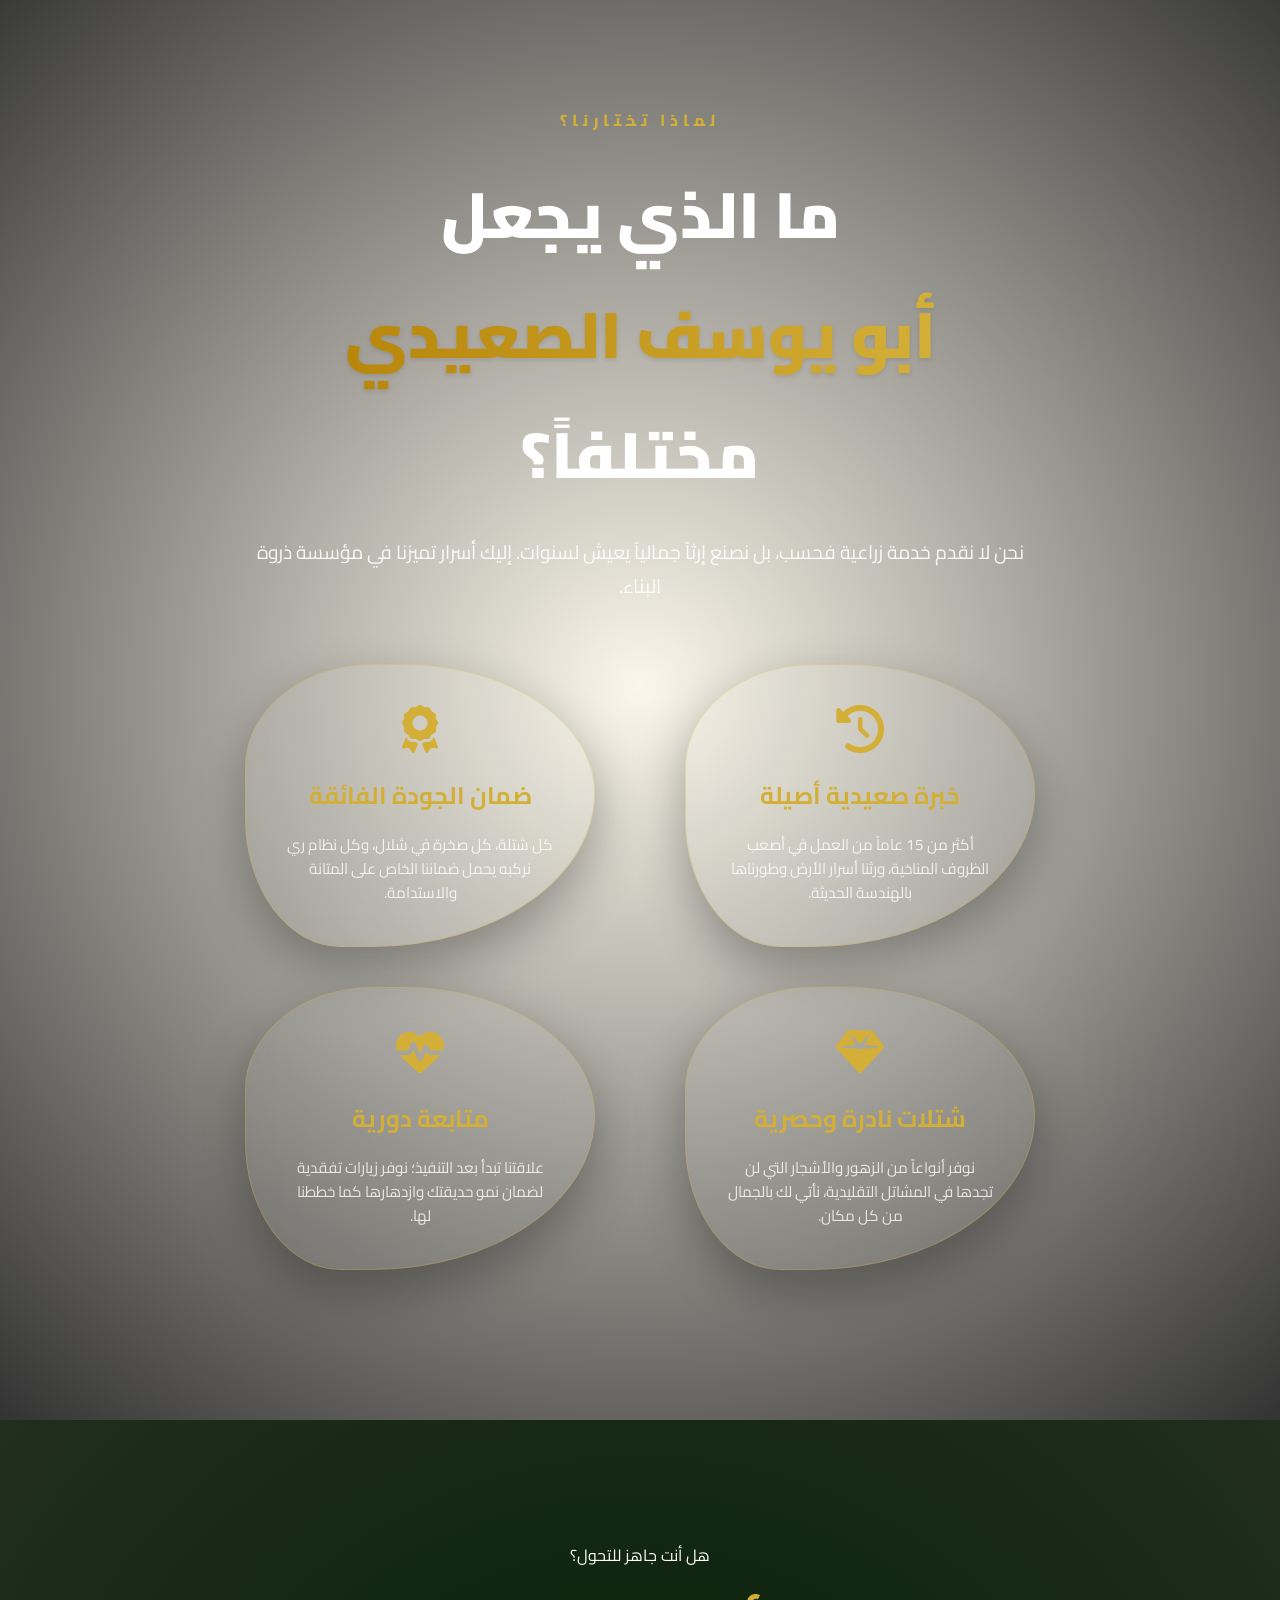
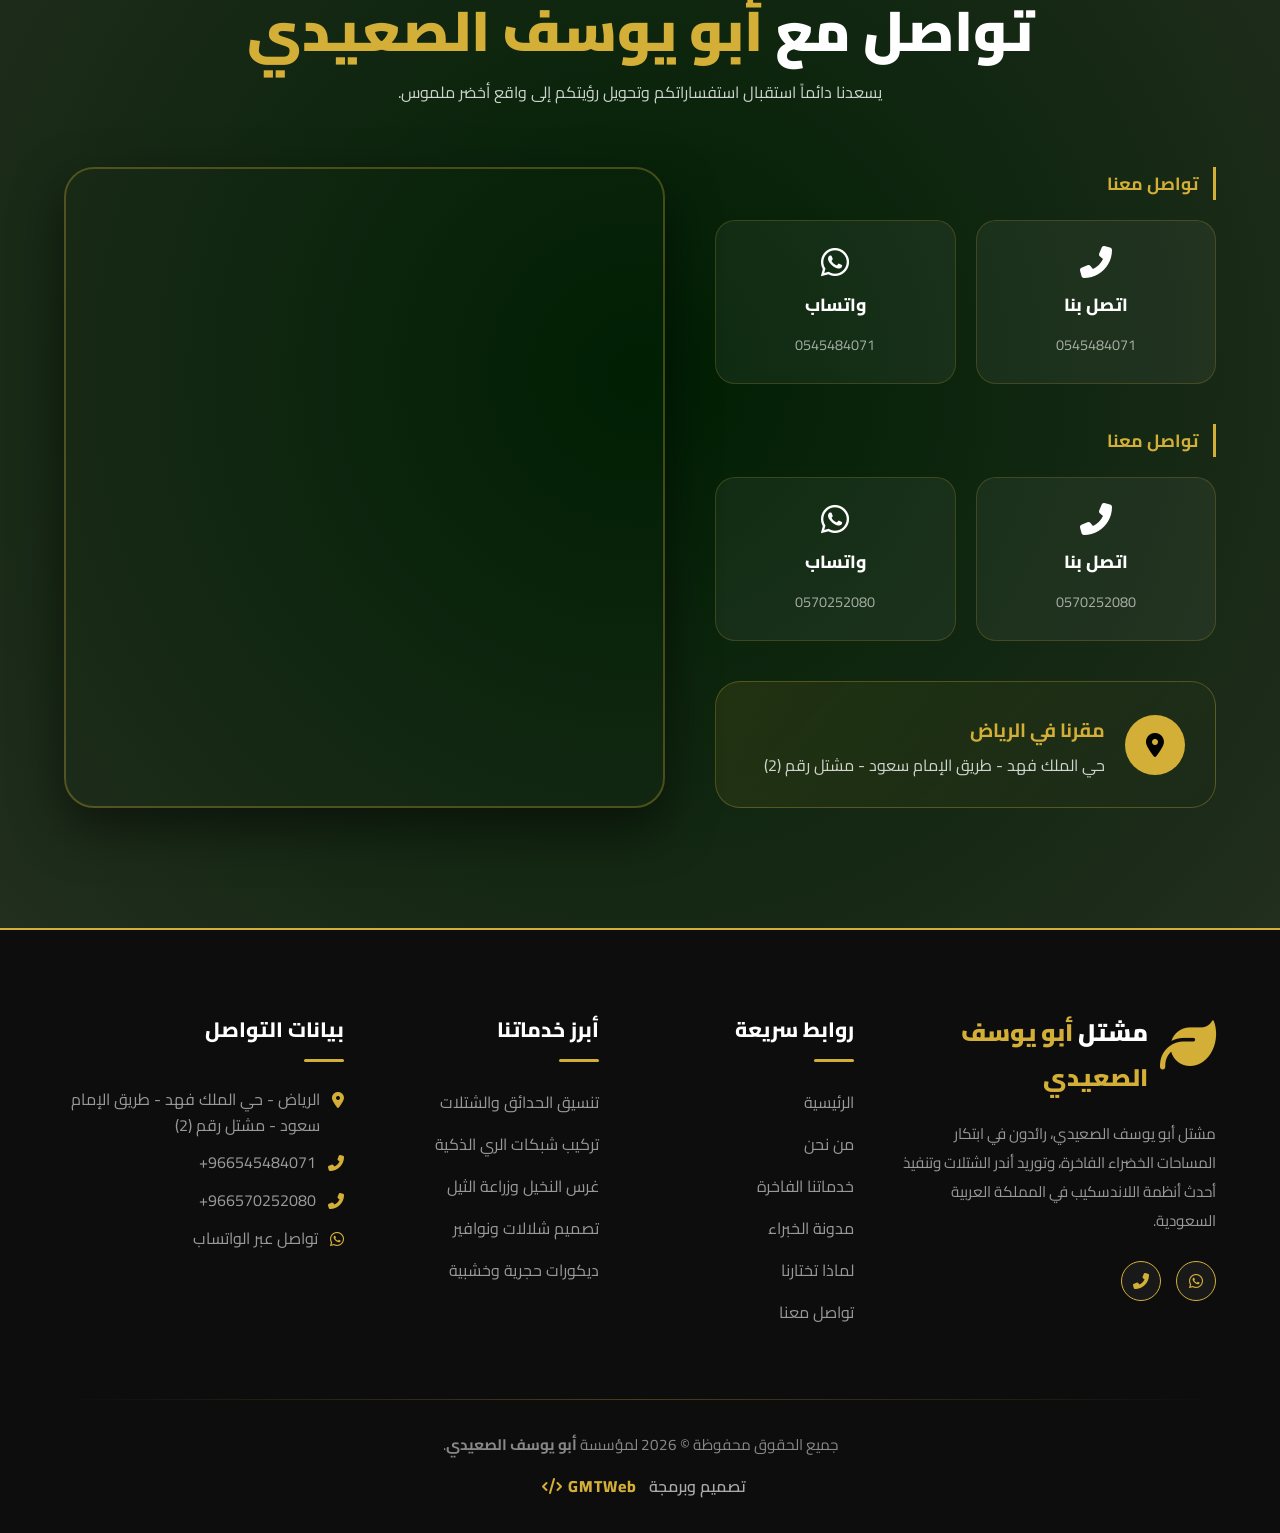
==== commit 8dfd28ef: "message" ====
--- a/index.html
+++ b/index.html
@@ -3,15 +3,13 @@
 <head>
     <meta charset="UTF-8">
     <meta name="viewport" content="width=device-width, initial-scale=1.0, maximum-scale=1.0, user-scalable=no">
-    <title>مشتل أبو يوسف | فخامة الطبيعة</title>
+    <title>مشتل أبو يوسف الصعيدي | فخامة الطبيعة</title>
     <link href="https://fonts.googleapis.com/css2?family=Cairo:wght@300;400;600;700;900&display=swap" rel="stylesheet">
     <link rel="stylesheet" href="https://cdnjs.cloudflare.com/ajax/libs/font-awesome/6.4.0/css/all.min.css">
     <link rel="stylesheet" href="style.css">
 </head>
 <body>
-
-    <!-- القائمة الجانبية المبتكرة -->
-    <div class="menu-overlay" id="menu-overlay">
+<div class="menu-overlay" id="menu-overlay">
         <div class="side-menu-card">
             <ul class="mobile-nav-links">
                 <li><a href="#home" class="mobile-item active"><span>الرئيسية</span></a></li>
@@ -22,13 +20,12 @@
                 <li><a href="#contact" class="mobile-item"><span>تواصل معنا</span></a></li>
             </ul>
         </div>
-    </div>
-
-    <header id="main-header">
+</div>
+<header id="main-header">
         <nav class="glass-nav" id="navbar">
             <div class="logo">
                 <i class="fas fa-seedling logo-icon"></i>
-                <span class="logo-name">مشتل <span class="gold-text">أبو يوسف</span></span>
+                <span class="logo-name">مشتل <span class="gold-text">أبو يوسف الصعيدي </span></span>
             </div>
 
             <ul class="nav-links">
@@ -51,9 +48,8 @@
                 </button>
             </div>
         </nav>
-    </header>
-
-    <section id="home" class="hero">
+</header>
+<section id="home" class="hero">
         <div class="hero-bg"></div>
         <div class="hero-overlay-gradient"></div>
         
@@ -67,31 +63,25 @@
             <h1 class="hero-title">نخلق من مساحتك <br><span class="highlight">جنة خضراء</span></h1>
             
             <p class="hero-p">
-                مشتل أبو يوسف هو وجهتك الأولى للجمال. نحن متخصصون في توريد أندر الشتلات وتصميم أرقى الحدائق والنوافير بأحدث الأساليب العالمية لنجعل منزلك ينبض بالحياة والفخامة.
+                مشتل أبو يوسف الصعيدي هو وجهتك الأولى للجمال. نحن متخصصون في توريد أندر الشتلات وتصميم أرقى الحدائق والنوافير بأحدث الأساليب العالمية لنجعل منزلك ينبض بالحياة والفخامة.
             </p>
 
             <a href="#about" class="iphone-arrow" id="scroll-btn">
                 <i class="fas fa-chevron-down"></i>
             </a>
         </div>
-    </section>
-    <!-- سكشن من نحن - تحفة مشتل أبو يوسف -->
+</section>
 <section id="about" class="about-section">
-
     <div class="container">
         <div class="about-wrapper">
-            
-            <!-- الجزء العلوي: العنوان والوصف الاستراتيجي -->
             <div class="about-header section-reveal">
                 <span class="sub-title">اكتشف قصتنا</span>
                 <h2 class="main-title">نحن نزرع <span class="gold-gradient">الفخامة</span> في قلب طبيعتك</h2>
                 <div class="title-line"></div>
                 <p class="about-p">
-                    منذ أكثر من 15 عاماً، انطلق مشتل أبو يوسف برؤية تتجاوز مجرد زراعة الأشجار؛ نحن نصمم لوحات حية تتنفس جمالاً. ندمج بين الخبرة العريقة في اختيار أجود الشتلات وبين الفن الحديث في تصميم اللاندسكيب والنوافير، لنحول كل زاوية في منزلك إلى ملاذ ملكي يجمع بين الراحة والفخامة.
+                    منذ أكثر من 15 عاماً، انطلق مشتل أبو يوسف الصعيدي برؤية تتجاوز مجرد زراعة الأشجار؛ نحن نصمم لوحات حية تتنفس جمالاً. ندمج بين الخبرة العريقة في اختيار أجود الشتلات وبين الفن الحديث في تصميم اللاندسكيب والنوافير، لنحول كل زاوية في منزلك إلى ملاذ ملكي يجمع بين الراحة والفخامة.
                 </p>
             </div>
-
-            <!-- الإحصائيات العبقرية (عدادات حية) -->
             <div class="stats-grid">
                 <div class="stat-card section-reveal delay-1">
                     <div class="stat-icon"><i class="fas fa-award"></i></div>
@@ -114,8 +104,6 @@
                     <p class="stat-text">% جودة وتميز</p>
                 </div>
             </div>
-
-            <!-- كروت القيم والخدمات الفريدة -->
             <div class="features-grid">
                 <div class="feature-glass-box section-reveal">
                     <div class="box-content">
@@ -145,14 +133,12 @@
 <section id="services" class="royal-services">
     <div class="container">
         <div class="services-header section-reveal">
-            <span class="royal-tag">مؤسسة ذروة البناء للمقاولات والزراعة</span>
-            <h2 class="royal-title">موسوعة خدمات <span class="gold-gradient">أبو يوسف</span> الإبداعية</h2>
+            <span class="royal-tag">مشتل أبو يوسف الصعيدي</span>
+            <h2 class="royal-title">موسوعة خدمات <span class="gold-gradient">أبو يوسف الصعيدي </span> الإبداعية</h2>
             <div class="title-divider"><span></span><i class="fas fa-crown"></i><span></span></div>
             <p class="royal-subtitle">نحن لا نقوم بمجرد زراعة النباتات، نحن نعيد صياغة الطبيعة لتلائم ذوقكم الرفيع. نقدم لكم باقة من الخدمات المتكاملة التي تشمل أدق تفاصيل اللاندسكيب والديكورات الخارجية والداخلية، منفذة بأيدي خبراء متخصصين وبأعلى معايير الجودة والاستدامة في المملكة.</p>
         </div>
-
         <div class="services-grid">
-            <!-- الخدمة 1: الزهور والأشجار -->
             <div class="royal-card section-reveal">
                 <div class="arch-frame-container">
                     <div class="arch-frame">
@@ -165,8 +151,6 @@
                     <p>نمتلك أضخم مجموعة من الزهور الموسمية والدائمة، والأشجار المثمرة وأشجار الزينة النادرة. نوفر لكم شتلات تم اختيارها بعناية لتناسب الأجواء الداخلية (الظلية) لتعطي منزلك لمسة حيوية، والأشجار الخارجية الضخمة التي توفر الظل والجمال بضمان خلوها من الآفات وقدرتها العالية على النمو السريع في بيئتنا المحلية.</p>
                 </div>
             </div>
-
-            <!-- الخدمة 2: تنسيق الحدائق -->
             <div class="royal-card section-reveal delay-1">
                 <div class="arch-frame-container">
                     <div class="arch-frame">
@@ -179,8 +163,6 @@
                     <p>نقدم خدمة تنسيق حدائق متكاملة تبدأ من دراسة التربة والمساحة، ووضع المخططات الهندسية التي تدمج بين الجمال والوظيفة. متخصصون في توزيع الشتلات بنظام طبقات يعطي عمقاً بصرياً، مع مراعاة تناسق الألوان والمساحات لضمان الحصول على حديقة متناغمة تعبر عن شخصيتك وتزيد من قيمة عقارك الجمالية والاستثمارية.</p>
                 </div>
             </div>
-
-            <!-- الخدمة 3: شبكات الري -->
             <div class="royal-card section-reveal delay-2">
                 <div class="arch-frame-container">
                     <div class="arch-frame">
@@ -193,8 +175,6 @@
                     <p>ننفذ أحدث أنظمة الري المتطورة التي توفر حتى 50% من استهلاك المياه. تشمل خدماتنا تركيب شبكات الري بالرش، الري بالتنقيط، والري بالرذاذ، مع أنظمة تحكم أوتوماتيكية (تايمر) تعمل بدقة متناهية لضمان ري كل نبات في الوقت المناسب وبكمية المياه المطلوبة تماماً، مما يضمن خضرة دائمة دون هدر للموارد.</p>
                 </div>
             </div>
-
-            <!-- الخدمة 4: النخيل والثيل -->
             <div class="royal-card section-reveal">
                 <div class="arch-frame-container">
                     <div class="arch-frame">
@@ -207,8 +187,6 @@
                     <p>نعتز بخبرتنا الطويلة في توريد وغرس النخيل (خلاص، سكري، زينة) وفق أحدث الطرق الزراعية لضمان سرعة التجذير. كما نوفر خدمة زراعة الثيل الطبيعي عالي الجودة واللون الأخضر الكثيف، بالإضافة إلى الثيل الصناعي (العشب) ذو المواصفات العالمية الذي يتحمل درجات الحرارة العالية ويظل محتفظاً برونقه لسنوات طويلة دون الحاجة للصيانة المستمرة.</p>
                 </div>
             </div>
-
-            <!-- الخدمة 5: الشلالات والنوافير -->
             <div class="royal-card section-reveal delay-1">
                 <div class="arch-frame-container">
                     <div class="arch-frame">
@@ -221,8 +199,6 @@
                     <p>نحن فنانون في تطويع المياه داخل حديقتك. نصمم وننفذ شلالات جدارية ساحرة، ونوافير مركزية راقصة، مع إضافة إضاءات تحت مائية تعطي تأثيراً درامياً في الليل. نستخدم أفضل المحركات الهادئة وأنظمة الفلترة المتقدمة لضمان بقاء المياه نقية وصافية، مما يخلق بيئة من الاسترخاء والهدوء النفسي بصوت خرير الماء العذب.</p>
                 </div>
             </div>
-
-            <!-- الخدمة 6: الديكور الحجري والخشبي -->
             <div class="royal-card section-reveal delay-2">
                 <div class="arch-frame-container">
                     <div class="arch-frame">
@@ -238,14 +214,11 @@
         </div>
     </div>
 </section>
-<!-- سكشن معرض أعمالنا (Portfolio Section) -->
 <section id="portfolio" class="portfolio-section">
     <div class="container">
         <div class="section-header section-reveal">
             <span class="gold-badge">واقع من الإبداع</span>
             <h2 class="main-title">معرض <span class="gold-text">إنجازاتنا</span></h2>
-            
-            <!-- فلتر المعرض -->
             <div class="portfolio-filter">
                 <button class="filter-btn active" data-filter="all">الكل</button>
                 <button class="filter-btn" data-filter="image">الصور</button>
@@ -254,8 +227,6 @@
         </div>
 
         <div class="portfolio-grid">
-            
-            <!-- الفيديوهات (7 فيديوهات كما في الصورة) -->
             <div class="portfolio-item video section-reveal">
                 <video controls preload="metadata" poster="images/thumb1.jpg">
                     <source src="images/WhatsApp Video 2026-07-27 at 1.43.50 PM.mp4" type="video/mp4">
@@ -291,133 +262,364 @@
                     <source src="images/WhatsApp Video 2026-07-27 at 1.44.44 PM.mp4" type="video/mp4">
                 </video>
             </div>
+            <div class="portfolio-item image section-reveal">
+                <img src="images/WhatsApp Image 2026-07-21.43.57 PM.jpeg" loading="lazy">
+            </div>
+            <div class="portfolio-item image section-reveal">
+                <img src="images/WhatsApp Image 2026-07-27 at 1.43.5PM.jpeg" loading="lazy">
+            </div>
+            <div class="portfolio-item image section-reveal">
+                <img src="images/WhatsApp Image 2026-07-27 at 1.43.50 PM.jpeg" loading="lazy">
+            </div>
+            <div class="portfolio-item image section-reveal">
+                <img src="images/WhatsApp Image 2026-07-27 at 1.43.51 PM.jpeg" loading="lazy">
+            </div>
+            <div class="portfolio-item image section-reveal">
+                <img src="images/WhatsApp Image 2026-07-27 at 1.43.53 P.jpeg" loading="lazy">
+            </div>
+            <div class="portfolio-item image section-reveal">
+                <img src="images/WhatsApp Image 2026-07-27 at 1.43.53 PM.jpeg" loading="lazy">
+            </div>
+            <div class="portfolio-item image section-reveal">
+                <img src="images/WhatsApp Image 2026-07-27 at 1.43.54 PM.jpeg" loading="lazy">
+            </div>
+            <div class="portfolio-item image section-reveal">
+                <img src="images/WhatsApp Image 2026-07-27 at 1.43.54PM.jpeg" loading="lazy">
+            </div>
+            <div class="portfolio-item image section-reveal">
+                <img src="images/WhatsApp Image 2026-07-27 at 1.43.55 PM.jpeg" loading="lazy">
+            </div>
+            <div class="portfolio-item image section-reveal">
+                <img src="images/WhatsApp Image 2026-07-27 at 1.43.56 PM.jpeg" loading="lazy">
+            </div>
+            <div class="portfolio-item image section-reveal">
+                <img src="images/WhatsApp Image 2026-07-27 at 1.43.57 PM.jpeg" loading="lazy">
+            </div>
+            <div class="portfolio-item image section-reveal">
+                <img src="images/WhatsApp Image 2026-07-27 at 1.43.57M.jpeg" loading="lazy">
+            </div>
+            <div class="portfolio-item image section-reveal">
+                <img src="images/WhatsApp Image 2026-07-27 at 1.43.58 PM.jpeg" loading="lazy">
+            </div>
+            <div class="portfolio-item image section-reveal">
+                <img src="images/WhatsApp Image 2026-07-27 at 1.43.59 PM.jpeg" loading="lazy">
+            </div>
+            <div class="portfolio-item image section-reveal">
+                <img src="images/WhatsApp Image 2026-07-27 at 1.43.M.jpeg" loading="lazy">
+            </div>
+            <div class="portfolio-item image section-reveal">
+                <img src="images/WhatsApp Image 2026-07-27 at 1.44.00 PM.jpeg" loading="lazy">
+            </div>
+            <div class="portfolio-item image section-reveal">
+                <img src="images/WhatsApp Image 2026-07-27 at 1.44.0PM.jpeg" loading="lazy">
+            </div>
+            <div class="portfolio-item image section-reveal">
+                <img src="images/WhatsApp Image 2026-07-27 at 1.44.01 PM.jpeg" loading="lazy">
+            </div>
+            <div class="portfolio-item image section-reveal">
+                <img src="images/WhatsApp Image 2026-07-27 at 1.44.1PM.jpeg" loading="lazy">
+            </div>
+            <div class="portfolio-item image section-reveal">
+                <img src="images/WhatsApp Image 2026-07-27 at 1.44.02 PM.jpeg" loading="lazy">
+            </div>
+            <div class="portfolio-item image section-reveal">
+                <img src="images/WhatsApp Image 2026-07-27 at 1.44.03 PM.jpeg" loading="lazy">
+            </div>
+            <div class="portfolio-item image section-reveal">
+                <img src="images/WhatsApp Image 2026-07-27 at 1.44.04 PM.jpeg" loading="lazy">
+            </div>
+            <div class="portfolio-item image section-reveal">
+                <img src="images/WhatsApp Image 2026-07-27 at 1.44.05 PM.jpeg" loading="lazy">
+            </div>
+            <div class="portfolio-item image section-reveal">
+                <img src="images/WhatsApp Image 2026-07-27 at 1.44.05.jpeg" loading="lazy">
+            </div>
+            <div class="portfolio-item image section-reveal">
+                <img src="images/WhatsApp Image 2026-07-27 at 1.44.06 PM.jpeg" loading="lazy">
+            </div>
+            <div class="portfolio-item image section-reveal">
+                <img src="images/WhatsApp Image 2026-07-27 at 1.44.07 PM.jpeg" loading="lazy">
+            </div>
+            <div class="portfolio-item image section-reveal">
+                <img src="images/WhatsApp Image 2026-07-27 at 1.44.09 PM.jpeg" loading="lazy">
+            </div>
+            <div class="portfolio-item image section-reveal">
+                <img src="images/WhatsApp Image 2026-07-27 at 1.44.09M.jpeg" loading="lazy">
+            </div>
+            <div class="portfolio-item image section-reveal">
+                <img src="images/WhatsApp Image 2026-07-27 at 1.44.11 PM.jpeg" loading="lazy">
+            </div>
+            <div class="portfolio-item image section-reveal">
+                <img src="images/WhatsApp Image 2026-07-27 at 1.44.13 PM.jpeg" loading="lazy">
+            </div>
+            <div class="portfolio-item image section-reveal">
+                <img src="images/WhatsApp Image 2026-07-27 at 1.44.20 PM.jpeg" loading="lazy">
+            </div>
+            <div class="portfolio-item image section-reveal">
+                <img src="images/WhatsApp Image 2026-07-27 at 1.44.21 PM.jpeg" loading="lazy">
+            </div>
+            <div class="portfolio-item image section-reveal">
+                <img src="images/WhatsApp Image 2026-07-27 at 1.44.28 PM.jpeg" loading="lazy">
+            </div>
+            <div class="portfolio-item image section-reveal">
+                <img src="images/WhatsApp Image 2026-07-27 at 1.44.33 .jpeg" loading="lazy">
+            </div>
+            <div class="portfolio-item image section-reveal">
+                <img src="images/WhatsApp Image 2026-07-27 at 1.44.33 PM.jpeg" loading="lazy">
+            </div>
+            <div class="portfolio-item image section-reveal">
+                <img src="images/WhatsApp Image 2026-07-27 at.44.05 PM.jpeg" loading="lazy">
+            </div>
+            <div class="portfolio-item image section-reveal">
+                <img src="images/WhatsApp Image 2026-07-27 PM.jpeg" loading="lazy">
+            </div>
+            <div class="portfolio-item image section-reveal">
+                <img src="images/WhatsApp Image 2026-07-27 t 1.44.01 PM.jpeg" loading="lazy">
+            </div>
+            <div class="portfolio-item image section-reveal">
+                <img src="images/WhatsApp Image 2026-07-27.43.5PM.jpeg" loading="lazy">
+            </div>
+            <div class="portfolio-item image section-reveal">
+                <img src="images/WhatsApp Image 2026-07-271.43.59 PM.jpeg" loading="lazy">
+            </div>
 
-            <!-- الصور (كل الصور المذكورة في القائمة) -->
-            <div class="portfolio-item image section-reveal">
-                <img src="images/WhatsApp Image 2026-07-21.43.57 PM.jpeg" loading="lazy">
-            </div>
-            <div class="portfolio-item image section-reveal">
-                <img src="images/WhatsApp Image 2026-07-27 at 1.43.5PM.jpeg" loading="lazy">
-            </div>
-            <div class="portfolio-item image section-reveal">
-                <img src="images/WhatsApp Image 2026-07-27 at 1.43.50 PM.jpeg" loading="lazy">
-            </div>
-            <div class="portfolio-item image section-reveal">
-                <img src="images/WhatsApp Image 2026-07-27 at 1.43.51 PM.jpeg" loading="lazy">
-            </div>
-            <div class="portfolio-item image section-reveal">
-                <img src="images/WhatsApp Image 2026-07-27 at 1.43.53 P.jpeg" loading="lazy">
-            </div>
-            <div class="portfolio-item image section-reveal">
-                <img src="images/WhatsApp Image 2026-07-27 at 1.43.53 PM.jpeg" loading="lazy">
-            </div>
-            <div class="portfolio-item image section-reveal">
-                <img src="images/WhatsApp Image 2026-07-27 at 1.43.54 PM.jpeg" loading="lazy">
-            </div>
-            <div class="portfolio-item image section-reveal">
-                <img src="images/WhatsApp Image 2026-07-27 at 1.43.54PM.jpeg" loading="lazy">
-            </div>
-            <div class="portfolio-item image section-reveal">
-                <img src="images/WhatsApp Image 2026-07-27 at 1.43.55 PM.jpeg" loading="lazy">
-            </div>
-            <div class="portfolio-item image section-reveal">
-                <img src="images/WhatsApp Image 2026-07-27 at 1.43.56 PM.jpeg" loading="lazy">
-            </div>
-            <div class="portfolio-item image section-reveal">
-                <img src="images/WhatsApp Image 2026-07-27 at 1.43.57 PM.jpeg" loading="lazy">
-            </div>
-            <div class="portfolio-item image section-reveal">
-                <img src="images/WhatsApp Image 2026-07-27 at 1.43.57M.jpeg" loading="lazy">
-            </div>
-            <div class="portfolio-item image section-reveal">
-                <img src="images/WhatsApp Image 2026-07-27 at 1.43.58 PM.jpeg" loading="lazy">
-            </div>
-            <div class="portfolio-item image section-reveal">
-                <img src="images/WhatsApp Image 2026-07-27 at 1.43.59 PM.jpeg" loading="lazy">
-            </div>
-            <div class="portfolio-item image section-reveal">
-                <img src="images/WhatsApp Image 2026-07-27 at 1.43.M.jpeg" loading="lazy">
-            </div>
-            <div class="portfolio-item image section-reveal">
-                <img src="images/WhatsApp Image 2026-07-27 at 1.44.00 PM.jpeg" loading="lazy">
-            </div>
-            <div class="portfolio-item image section-reveal">
-                <img src="images/WhatsApp Image 2026-07-27 at 1.44.0PM.jpeg" loading="lazy">
-            </div>
-            <div class="portfolio-item image section-reveal">
-                <img src="images/WhatsApp Image 2026-07-27 at 1.44.01 PM.jpeg" loading="lazy">
-            </div>
-            <div class="portfolio-item image section-reveal">
-                <img src="images/WhatsApp Image 2026-07-27 at 1.44.1PM.jpeg" loading="lazy">
-            </div>
-            <div class="portfolio-item image section-reveal">
-                <img src="images/WhatsApp Image 2026-07-27 at 1.44.02 PM.jpeg" loading="lazy">
-            </div>
-            <div class="portfolio-item image section-reveal">
-                <img src="images/WhatsApp Image 2026-07-27 at 1.44.03 PM.jpeg" loading="lazy">
-            </div>
-            <div class="portfolio-item image section-reveal">
-                <img src="images/WhatsApp Image 2026-07-27 at 1.44.04 PM.jpeg" loading="lazy">
-            </div>
-            <div class="portfolio-item image section-reveal">
-                <img src="images/WhatsApp Image 2026-07-27 at 1.44.05 PM.jpeg" loading="lazy">
-            </div>
-            <div class="portfolio-item image section-reveal">
-                <img src="images/WhatsApp Image 2026-07-27 at 1.44.05.jpeg" loading="lazy">
-            </div>
-            <div class="portfolio-item image section-reveal">
-                <img src="images/WhatsApp Image 2026-07-27 at 1.44.06 PM.jpeg" loading="lazy">
-            </div>
-            <div class="portfolio-item image section-reveal">
-                <img src="images/WhatsApp Image 2026-07-27 at 1.44.07 PM.jpeg" loading="lazy">
-            </div>
-            <div class="portfolio-item image section-reveal">
-                <img src="images/WhatsApp Image 2026-07-27 at 1.44.09 PM.jpeg" loading="lazy">
-            </div>
-            <div class="portfolio-item image section-reveal">
-                <img src="images/WhatsApp Image 2026-07-27 at 1.44.09M.jpeg" loading="lazy">
-            </div>
-            <div class="portfolio-item image section-reveal">
-                <img src="images/WhatsApp Image 2026-07-27 at 1.44.11 PM.jpeg" loading="lazy">
-            </div>
-            <div class="portfolio-item image section-reveal">
-                <img src="images/WhatsApp Image 2026-07-27 at 1.44.13 PM.jpeg" loading="lazy">
-            </div>
-            <div class="portfolio-item image section-reveal">
-                <img src="images/WhatsApp Image 2026-07-27 at 1.44.20 PM.jpeg" loading="lazy">
-            </div>
-            <div class="portfolio-item image section-reveal">
-                <img src="images/WhatsApp Image 2026-07-27 at 1.44.21 PM.jpeg" loading="lazy">
-            </div>
-            <div class="portfolio-item image section-reveal">
-                <img src="images/WhatsApp Image 2026-07-27 at 1.44.28 PM.jpeg" loading="lazy">
-            </div>
-            <div class="portfolio-item image section-reveal">
-                <img src="images/WhatsApp Image 2026-07-27 at 1.44.33 .jpeg" loading="lazy">
-            </div>
-            <div class="portfolio-item image section-reveal">
-                <img src="images/WhatsApp Image 2026-07-27 at 1.44.33 PM.jpeg" loading="lazy">
-            </div>
-            <div class="portfolio-item image section-reveal">
-                <img src="images/WhatsApp Image 2026-07-27 at.44.05 PM.jpeg" loading="lazy">
-            </div>
-            <div class="portfolio-item image section-reveal">
-                <img src="images/WhatsApp Image 2026-07-27 PM.jpeg" loading="lazy">
-            </div>
-            <div class="portfolio-item image section-reveal">
-                <img src="images/WhatsApp Image 2026-07-27 t 1.44.01 PM.jpeg" loading="lazy">
-            </div>
-            <div class="portfolio-item image section-reveal">
-                <img src="images/WhatsApp Image 2026-07-27.43.5PM.jpeg" loading="lazy">
-            </div>
-            <div class="portfolio-item image section-reveal">
-                <img src="images/WhatsApp Image 2026-07-271.43.59 PM.jpeg" loading="lazy">
-            </div>
-
         </div>
     </div>
 </section>
-<!-- نظام التواصل العائم المطور -->
+<section id="blog" class="expert-blog">
+    <div class="container">
+        <div class="blog-main-header section-reveal">
+            <span class="expert-tag">خبير الزراعة الأول</span>
+            <h2 class="blog-title">مدرسة <span class="gold-gradient">أبو يوسف الصعيدي</span> الزراعية</h2>
+            <div class="divider-gold"></div>
+            <p class="blog-intro">نهدف من خلال مدونتنا إلى نشر ثقافة الجمال الأخضر، ونقدم لكم عصارة خبرة السنين في التعامل مع كافة أنواع النباتات وتنسيق المساحات الخارجية والداخلية بأعلى جودة.</p>
+        </div>
+        <div class="refined-blog-grid">
+            <article class="modern-blog-card section-reveal">
+                <div class="card-media">
+                    <img src="images/blog1.png" alt="العناية بالشتلات">
+                    <div class="category-pill">نصائح زراعية</div>
+                </div>
+                <div class="card-body">
+                    <h3>أسرار الحفاظ على الشتلات الداخلية نضرة</h3>
+                    <p>يعلمنا أبو يوسف الصعيدي أن النباتات الداخلية كالأطفال، تحتاج لبيئة متوازنة من الضوء والرطوبة. اكتشف في هذا المقال الجدولة المثالية للري...</p>
+                    <a href="blog-details.html?id=1" class="btn-read-more">إقرأ المقال كاملاً <i class="fas fa-chevron-left"></i></a>
+                </div>
+            </article>
+            <article class="modern-blog-card section-reveal delay-1">
+                <div class="card-media">
+                    <img src="images/blog2.png" alt="تصميم النوافير">
+                    <div class="category-pill">لاندسكيب</div>
+                </div>
+                <div class="card-body">
+                    <h3>فن دمج الشلالات المائية في المساحات الصغيرة</h3>
+                    <p>لا تقلق من ضيق المساحة، فبإمكاننا تحويل أصغر زاوية إلى واحة غناء بصوت الماء المنساب. نوضح لك هنا كيف يختار أبو يوسف أفضل أنواع الصخور...</p>
+                    <a href="blog-details.html?id=2" class="btn-read-more">إقرأ المقال كاملاً <i class="fas fa-chevron-left"></i></a>
+                </div>
+            </article>
+            <article class="modern-blog-card section-reveal">
+                <div class="card-media">
+                    <img src="images/blog3.png" alt="النخيل">
+                    <div class="category-pill">أشجار ونخيل</div>
+                </div>
+                <div class="card-body">
+                    <h3>دليل زراعة النخيل في المناطق الجافة</h3>
+                    <p>النخيل فخر الحدائق، وتعلم غرسها يحتاج لخبرة صعيدية أصيلة. يشرح أبو يوسف الطريقة الصحيحة لتدعيم النخلة الصغيرة وحمايتها من حرارة الصيف...</p>
+                    <a href="blog-details.html?id=3" class="btn-read-more">إقرأ المقال كاملاً <i class="fas fa-chevron-left"></i></a>
+                </div>
+            </article>
+            <article class="modern-blog-card section-reveal delay-1">
+                <div class="card-media">
+                    <img src="images/blog4.png" alt="تنسيق الحدائق">
+                    <div class="category-pill">تنسيق حدائق</div>
+                </div>
+                <div class="card-body">
+                    <h3>كيفية اختيار نوع الثيل المناسب لحديقتك</h3>
+                    <p>بين الثيل الطبيعي والصناعي حيرة كبيرة، ولكن أبو يوسف الصعيدي يضع لك النقاط على الحروف لتختار ما يناسب ميزانيتك وطريقة استخدامك للحديقة...</p>
+                    <a href="blog-details.html?id=4" class="btn-read-more">إقرأ المقال كاملاً <i class="fas fa-chevron-left"></i></a>
+                </div>
+            </article>
+        </div>
+    </div>
+</section>
+<section id="why-us" class="creative-why-us">
+    <div class="why-us-bg"></div>
+    <div class="why-us-overlay"></div>
+    <div class="container">
+        <div class="why-us-header section-reveal">
+            <span class="superior-tag">لماذا تختارنا؟</span>
+            <h2 class="superior-title">ما الذي يجعل <span class="gold-gradient">أبو يوسف الصعيدي</span> مختلفاً؟</h2>
+            <p class="superior-desc">نحن لا نقدم خدمة زراعية فحسب، بل نصنع إرثاً جمالياً يعيش لسنوات. إليك أسرار تميزنا في مؤسسة ذروة البناء.</p>
+        </div>
+        <div class="genius-layout">
+            <div class="floating-bubble bubble-1 section-reveal">
+                <div class="bubble-inner">
+                    <i class="fas fa-history"></i>
+                    <h3>خبرة صعيدية أصيلة</h3>
+                    <p>أكثر من 15 عاماً من العمل في أصعب الظروف المناخية، ورثنا أسرار الأرض وطورناها بالهندسة الحديثة.</p>
+                </div>
+            </div>
+            <div class="floating-bubble bubble-2 section-reveal delay-1">
+                <div class="bubble-inner">
+                    <i class="fas fa-award"></i>
+                    <h3>ضمان الجودة الفائقة</h3>
+                    <p>كل شتلة، كل صخرة في شلال، وكل نظام ري نركبه يحمل ضماننا الخاص على المتانة والاستدامة.</p>
+                </div>
+            </div>
+            <div class="floating-bubble bubble-3 section-reveal delay-2">
+                <div class="bubble-inner">
+                    <i class="fas fa-gem"></i>
+                    <h3>شتلات نادرة وحصرية</h3>
+                    <p>نوفر أنواعاً من الزهور والأشجار التي لن تجدها في المشاتل التقليدية، نأتي لك بالجمال من كل مكان.</p>
+                </div>
+            </div>
+            <div class="floating-bubble bubble-4 section-reveal delay-3">
+                <div class="bubble-inner">
+                    <i class="fas fa-heart-pulse"></i>
+                    <h3>متابعة دورية </h3>
+                    <p>علاقتنا تبدأ بعد التنفيذ؛ نوفر زيارات تفقدية لضمان نمو حديقتك وازدهارها كما خططنا لها.</p>
+                </div>
+            </div>
+        </div>
+    </div>
+</section>
+<section id="contact" class="dark-contact-section">
+    <div class="container">
+        <div class="contact-header section-reveal">
+            <span class="gold-badge">هل أنت جاهز للتحول؟</span>
+            <h2 class="main-title text-white">تواصل مع <span class="gold-text">أبو يوسف الصعيدي</span></h2>
+            <p class="contact-subtitle">يسعدنا دائماً استقبال استفساراتكم وتحويل رؤيتكم إلى واقع أخضر ملموس.</p>
+        </div>
+        <div class="contact-main-grid">
+            <div class="contact-info-side">
+                <div class="phone-group section-reveal">
+                    <h4 class="group-label"> تواصل معنا</h4>
+                    <div class="action-cards">
+                        <a href="tel:0545484071" class="contact-card call-card">
+                            <i class="fas fa-phone-alt"></i>
+                            <span>اتصل بنا</span>
+                            <small>0545484071</small>
+                        </a>
+                        <a href="https://wa.me/966545484071" target="_blank" class="contact-card wa-card">
+                            <i class="fab fa-whatsapp"></i>
+                            <span>واتساب</span>
+                            <small>0545484071</small>
+                        </a>
+                    </div>
+                </div>
+                <div class="phone-group section-reveal delay-1">
+                    <h4 class="group-label">تواصل معنا </h4>
+                    <div class="action-cards">
+                        <a href="tel:0570252080" class="contact-card call-card">
+                            <i class="fas fa-phone-alt"></i>
+                            <span>اتصل بنا</span>
+                            <small>0570252080</small>
+                        </a>
+                        <a href="https://wa.me/966570252080" target="_blank" class="contact-card wa-card">
+                            <i class="fab fa-whatsapp"></i>
+                            <span>واتساب</span>
+                            <small>0570252080</small>
+                        </a>
+                    </div>
+                </div>
+                <div class="address-card section-reveal delay-2">
+                    <div class="address-icon"><i class="fas fa-map-marker-alt"></i></div>
+                    <div class="address-text">
+                        <h4>مقرنا في الرياض</h4>
+                        <p>حي الملك فهد - طريق الإمام سعود - مشتل رقم (2)</p>
+                    </div>
+                </div>
+            </div>
+<div class="map-side section-reveal delay-3">
+    <div class="map-frame">
+        <iframe 
+            src="https://maps.google.com/maps?q=24.7478267,46.665249&z=17&output=embed" 
+            width="100%" 
+            height="100%" 
+            style="border:0;" 
+            allowfullscreen="" 
+            loading="lazy" 
+            referrerpolicy="no-referrer-when-downgrade">
+        </iframe>
+    </div>
+</div>
+        </div>
+    </div>
+</section>
+<footer class="luxury-footer">
+    <div class="footer-overlay"></div>
+    <div class="container">
+        <div class="footer-grid">
+            <div class="footer-col col-about">
+                <div class="footer-logo">
+                    <i class="fas fa-leaf gold-icon"></i>
+                    <h3>مشتل <span class="gold-text">أبو يوسف الصعيدي</span></h3>
+                </div>
+                <p class="footer-desc">
+                    مشتل أبو يوسف الصعيدي، رائدون في ابتكار المساحات الخضراء الفاخرة، وتوريد أندر الشتلات وتنفيذ أحدث أنظمة اللاندسكيب في المملكة العربية السعودية.
+                </p>
+                <div class="footer-socials">
+                    <a href="https://wa.me/966545484071" target="_blank" aria-label="WhatsApp"><i class="fab fa-whatsapp"></i></a>
+                    <a href="tel:0545484071" aria-label="Phone"><i class="fas fa-phone-alt"></i></a>
+                </div>
+            </div>
+            <div class="footer-col col-links">
+                <h4>روابط سريعة</h4>
+                <div class="underline-gold"></div>
+                <ul>
+                    <li><a href="#home">الرئيسية</a></li>
+                    <li><a href="#about">من نحن</a></li>
+                    <li><a href="#services">خدماتنا الفاخرة</a></li>
+                    <li><a href="#blog">مدونة الخبراء</a></li>
+                    <li><a href="#why-us">لماذا تختارنا</a></li>
+                    <li><a href="#contact">تواصل معنا</a></li>
+                </ul>
+            </div>
+            <div class="footer-col col-services">
+                <h4>أبرز خدماتنا</h4>
+                <div class="underline-gold"></div>
+                <ul>
+                    <li><a href="#services">تنسيق الحدائق والشتلات</a></li>
+                    <li><a href="#services">تركيب شبكات الري الذكية</a></li>
+                    <li><a href="#services">غرس النخيل وزراعة الثيل</a></li>
+                    <li><a href="#services">تصميم شلالات ونوافير</a></li>
+                    <li><a href="#services">ديكورات حجرية وخشبية</a></li>
+                </ul>
+            </div>
+            <div class="footer-col col-contact">
+                <h4>بيانات التواصل</h4>
+                <div class="underline-gold"></div>
+                <ul class="contact-info-list">
+                    <li>
+                        <i class="fas fa-map-marker-alt"></i>
+                        <span>الرياض - حي الملك فهد - طريق الإمام سعود - مشتل رقم (2)</span>
+                    </li>
+                    <li>
+                        <i class="fas fa-phone-alt"></i>
+                        <a href="tel:0545484071" dir="ltr">+966545484071</a>
+                    </li>
+                    <li>
+                        <i class="fas fa-phone-alt"></i>
+                        <a href="tel:0570252080" dir="ltr">+966570252080</a>
+                    </li>
+                    <li>
+                        <i class="fab fa-whatsapp"></i>
+                        <a href="https://wa.me/966545484071" target="_blank" dir="ltr">تواصل عبر الواتساب</a>
+                    </li>
+                </ul>
+            </div>
+        </div>
+        <div class="footer-divider"></div>
+        <div class="footer-bottom">
+            <p class="copyright-text">
+                جميع الحقوق محفوظة &copy; 2026 لمؤسسة <strong>أبو يوسف الصعيدي</strong>.
+            </p>
+            <p class="developer-text">
+                تصميم وبرمجة <a href="https://www.facebook.com/share/17UzqgSwiu/" target="_blank" class="gmt-link">GMTWeb <i class="fas fa-code"></i></a>
+            </p>
+        </div>
+    </div>
+</footer>
 <div class="contact-dock">
       <a href="https://wa.me/966545484071" class="dock-item whatsapp" target="_blank">
         <i class="fab fa-whatsapp"></i>
--- a/style.css
+++ b/style.css
@@ -17,8 +17,6 @@
     background-color: var(--white);
     overflow-x: hidden;
 }
-
-/* --- الناف بار الاحترافي --- */
 #main-header {
     position: fixed;
     top: 25px;
@@ -42,8 +40,6 @@
     align-items: center;
     transition: var(--transition);
 }
-
-/* ستايل الناف بار عند السكرول */
 .glass-nav.scrolled {
     background: rgba(255, 255, 255, 0.9);
     border-color: var(--gold);
@@ -64,8 +60,6 @@
     border-radius: 30px; transition: var(--transition);
 }
 .glass-nav.scrolled .nav-item { color: var(--dark); }
-
-/* الـ Active State الخارق */
 .nav-item.active {
     background: var(--gold);
     color: var(--white) !important;
@@ -81,8 +75,6 @@
     transition: var(--transition);
 }
 .call-btn-desktop:hover { transform: translateY(-3px); box-shadow: 0 10px 20px rgba(212, 175, 55, 0.3); }
-
-/* --- الهامبرغر وزر X --- */
 .hamburger {
     display: none; width: 35px; height: 25px;
     flex-direction: column; justify-content: space-between;
@@ -96,8 +88,6 @@
 .hamburger.open .bar:nth-child(1) { transform: translateY(10px) rotate(45deg); }
 .hamburger.open .bar:nth-child(2) { opacity: 0; }
 .hamburger.open .bar:nth-child(3) { transform: translateY(-10px) rotate(-45deg); }
-
-/* --- القائمة الجانبية الجديدة --- */
 .menu-overlay {
     position: fixed; top: 0; left: 0;
     width: 100%; height: 100vh;
@@ -130,8 +120,6 @@
     box-shadow: 0 0 20px var(--gold);
     transform: scale(1.1);
 }
-
-/* --- سكشن الهيرو --- */
 .hero {
     height: 100vh; display: flex; align-items: center; justify-content: center;
     position: relative; overflow: hidden; text-align: center;
@@ -178,47 +166,35 @@
     text-decoration: none; display: inline-block;
     animation: bounce 2s infinite;
 }
-
-/* --- Animations --- */
 @keyframes slowZoom { from { transform: scale(1); } to { transform: scale(1.2); } }
 @keyframes bounce { 0%, 20%, 50%, 80%, 100% { transform: translateY(0); } 40% { transform: translateY(15px); } }
 @keyframes spinIcon { from { transform: rotate(0); } to { transform: rotate(360deg); } }
 @keyframes titleIn { from { opacity: 0; transform: scale(0.8); } to { opacity: 1; transform: scale(1); } }
 @keyframes fadeIn { from { opacity: 0; } to { opacity: 1; } }
-
-/* --- Responsive --- */
 @media (max-width: 991px) {
     .nav-links, .call-btn-desktop { display: none; }
     .hamburger { display: flex; }
     #main-header { top: 15px; }
 }
-
-/* انيميشنات مخصصة للعناصر */
 .fade-in-up { animation: fadeInUp 0.8s ease-out both; }
 .delay-1 { animation-delay: 0.3s; }
 .delay-2 { animation-delay: 0.6s; }
 @keyframes fadeInUp { from { opacity: 0; transform: translateY(30px); } to { opacity: 1; transform: translateY(0); } }
 .hero-content {
-    margin-top: 140px; /* ارفعي الرقم أو قلليه حسب الرغبة */
-}
-
-/* لضمان التنسيق في الموبايل */
+    margin-top: 140px; 
+}
 @media (max-width: 991px) {
     .hero-content {
         margin-top: 80px;
     }
 }
-/* --- سكشن من نحن - النسخة الملكية المطورة --- */
 .about-section {
     padding: 120px 5%;
     position: relative;
-    background: #ffffff; /* خلفية بيضاء صريحة لضمان التباين */
+    background: #ffffff; 
     overflow: hidden;
 }
-
 .about-wrapper { max-width: 1200px; margin: 0 auto; z-index: 2; position: relative; }
-
-/* العناوين ووضوح كلمة الفخامة */
 .about-header { text-align: center; margin-bottom: 70px; }
 .sub-title { 
     color: var(--gold); 
@@ -232,11 +208,9 @@
 .main-title { 
     font-size: clamp(2rem, 5vw, 3.5rem); 
     font-weight: 900; 
-    color: #222; /* لون داكن للعنوان لضمان الوضوح */
+    color: #222;
     line-height: 1.3;
 }
-
-/* حل مشكلة كلمة الفخامة: تدرج ذهبي واضح جداً */
 .gold-gradient { 
     background: linear-gradient(to right, #B8860B, #D4AF37); 
     -webkit-background-clip: text; 
@@ -253,13 +227,11 @@
 
 .about-p { 
     font-size: 1.2rem; 
-    color: #444; /* لون رمادي داكن واضح */
+    color: #444; 
     max-width: 850px; 
     margin: 0 auto; 
     line-height: 1.9; 
 }
-
-/* الإحصائيات - Glassmorphism وضوح تام */
 .stats-grid {
     display: grid;
     grid-template-columns: repeat(auto-fit, minmax(220px, 1fr));
@@ -286,8 +258,6 @@
 .stat-icon { font-size: 2.8rem; color: var(--gold); margin-bottom: 15px; }
 .stat-number { font-size: 3.2rem; font-weight: 900; color: #1a1a1a; margin-bottom: 5px; }
 .stat-text { font-weight: 700; color: #666; font-size: 1.1rem; }
-
-/* الكروت التفاعلية - حل مشكلة اختفاء الكلام */
 .features-grid {
     display: grid;
     grid-template-columns: repeat(auto-fit, minmax(300px, 1fr));
@@ -305,28 +275,22 @@
     z-index: 1;
     text-align: center;
 }
-
-/* المحتوى الافتراضي (قبل الـ Hover) */
 .feature-glass-box h4 { color: #222; font-size: 1.6rem; margin-bottom: 15px; transition: 0.4s; }
 .feature-glass-box p { color: #555; line-height: 1.7; transition: 0.4s; }
 .gold-icon { font-size: 3.5rem; color: var(--gold); margin-bottom: 20px; transition: 0.4s; }
-
-/* تأثير الـ Hover المبتكر */
 .feature-glass-box::after {
     content: '';
     position: absolute;
     top: 0; left: 0; width: 100%; height: 100%;
     background: linear-gradient(135deg, #D4AF37 0%, #B8860B 100%);
     z-index: -1;
-    transform: translateY(100%); /* تبدأ من الأسفل */
+    transform: translateY(100%);
     transition: transform 0.6s cubic-bezier(0.23, 1, 0.32, 1);
 }
 
 .feature-glass-box:hover::after {
-    transform: translateY(0); /* تملأ الكارت */
-}
-
-/* تغيير لون النص للأبيض فقط عند الـ Hover */
+    transform: translateY(0); 
+}
 .feature-glass-box:hover h4,
 .feature-glass-box:hover p,
 .feature-glass-box:hover .gold-icon {
@@ -337,12 +301,8 @@
     transform: translateY(-15px) scale(1.02);
     box-shadow: 0 20px 40px rgba(184, 134, 11, 0.3);
 }
-
-/* الأنيميشن التعريفي للسكشن */
 .section-reveal { opacity: 0; transform: translateY(60px); transition: 1.2s cubic-bezier(0.17, 0.67, 0.83, 0.67); }
 .section-reveal.active { opacity: 1; transform: translateY(0); }
-
-/* أوراق شجر خلفية خفيفة جداً للجمالية */
 .bg-leaf {
     position: absolute;
     font-size: 15rem;
@@ -352,10 +312,9 @@
 }
 .leaf-right { top: -50px; right: -50px; transform: rotate(-20deg); }
 .leaf-left { bottom: -50px; left: -50px; transform: rotate(160deg); }
-/* --- سكشن الخدمات الملكي --- */
 .royal-services {
     padding: 120px 5%;
-    background-color: #fcfaf5; /* لون شامبين ملكي ناعم */
+    background-color: #fcfaf5; 
     position: relative;
 }
 
@@ -394,8 +353,6 @@
     line-height: 2;
     font-weight: 400;
 }
-
-/* تصميم الجريد والكروت */
 .services-grid {
     display: grid;
     grid-template-columns: repeat(auto-fit, minmax(350px, 1fr));
@@ -407,8 +364,6 @@
     transition: var(--transition);
     text-align: center;
 }
-
-/* الفريم المقوس (النافذة الملكية) */
 .arch-frame-container {
     position: relative;
     width: 280px;
@@ -420,7 +375,7 @@
     width: 100%;
     height: 100%;
     overflow: hidden;
-    border-radius: 150px 150px 20px 20px; /* قوس من الأعلى */
+    border-radius: 150px 150px 20px 20px; 
     z-index: 2;
     position: relative;
     box-shadow: 0 15px 35px rgba(0,0,0,0.1);
@@ -432,8 +387,6 @@
     object-fit: cover;
     transition: transform 1s ease;
 }
-
-/* الإطار الذهبي العائم */
 .floating-gold-border {
     position: absolute;
     top: -15px;
@@ -454,8 +407,6 @@
 }
 
 .royal-card:hover .arch-frame img { transform: scale(1.15); }
-
-/* محتوى الخدمة */
 .royal-content h3 {
     font-size: 1.8rem;
     font-weight: 800;
@@ -481,14 +432,11 @@
     font-size: 1.1rem;
     text-align: justify;
 }
-
-/* Responsive */
 @media (max-width: 480px) {
     .arch-frame-container { width: 220px; height: 300px; }
     .royal-title { font-size: 2rem; }
     .royal-content p { font-size: 1rem; text-align: center; }
 }
-/* --- معرض الأعمال --- */
 .portfolio-section { padding: 100px 5%; background: #fdfdfd; }
 
 .portfolio-filter {
@@ -537,10 +485,7 @@
 }
 
 .portfolio-item:hover { transform: scale(1.02); }
-
-/* --- حلول الموبايل (الجذري) --- */
 @media (max-width: 768px) {
-    /* 1. تصغير كلام الهيرو */
     .hero-title {
         font-size: 2.2rem !important;
         line-height: 1.3 !important;
@@ -550,8 +495,6 @@
         font-size: 1rem !important;
         padding: 0 10px;
     }
-
-    /* 2. الإحصائيات: كل واحدة في سطر */
     .stats-grid {
         grid-template-columns: 1fr !important;
         gap: 20px !important;
@@ -560,8 +503,6 @@
     .stat-card {
         padding: 30px 15px !important;
     }
-
-    /* 3. سكشن من نحن موبايل */
     .about-section {
         padding: 60px 5% !important;
     }
@@ -569,8 +510,6 @@
     .main-title {
         font-size: 1.8rem !important;
     }
-
-    /* 4. معرض الأعمال موبايل */
     .portfolio-grid {
         grid-template-columns: 1fr !important;
     }
@@ -578,26 +517,22 @@
     .portfolio-item {
         height: 250px !important;
     }
-
-    /* 5. الأزرار العائمة في الموبايل (تصغير قليلاً) */
     .fab {
         width: 50px;
         height: 50px;
         font-size: 20px;
     }
 }
-/* توسيط عناوين معرض الأعمال */
 .portfolio-section .section-header {
-    text-align: center; /* توسيط النص */
+    text-align: center;
     display: flex;
     flex-direction: column;
-    align-items: center; /* توسيط العناصر إذا كانت Flex */
+    align-items: center; 
     justify-content: center;
     margin-bottom: 50px;
 }
-
 .portfolio-section .gold-badge {
-    display: inline-block; /* لضمان التوسط */
+    display: inline-block; 
     margin-bottom: 15px;
 }
 
@@ -605,7 +540,6 @@
     text-align: center;
     margin: 0 auto;
 }
-/* --- ستايل الأزرار العائمة الاحترافي --- */
 .fixed-action-container {
     position: fixed !important;
     bottom: 30px !important;
@@ -613,9 +547,8 @@
     display: flex !important;
     flex-direction: column !important;
     gap: 15px !important;
-    z-index: 999999 !important; /* أعلى طبقة في الموقع */
-}
-
+    z-index: 999999 !important; 
+}
 .luxury-float-btn {
     width: 65px !important;
     height: 65px !important;
@@ -631,24 +564,16 @@
     border: 2px solid rgba(255, 255, 255, 0.2) !important;
     backdrop-filter: blur(5px) !important;
 }
-
-/* زر الواتساب */
 .wa-btn {
     background: linear-gradient(135deg, #25D366 0%, #128C7E 100%) !important;
 }
-
-/* زر الاتصال الذهبي */
 .call-btn {
     background: linear-gradient(135deg, #D4AF37 0%, #B8860B 100%) !important;
 }
-
-/* أنيميشن عند الوقوف بالماوس */
 .luxury-float-btn:hover {
     transform: scale(1.1) translateY(-5px) rotate(10deg) !important;
     box-shadow: 0 15px 30px rgba(0,0,0,0.4) !important;
 }
-
-/* أنيميشن نبض خفيف لشد الانتباه */
 .luxury-float-btn {
     animation: pulseBtn 2s infinite !important;
 }
@@ -658,8 +583,6 @@
     50% { transform: scale(1.05); }
     100% { transform: scale(1); }
 }
-
-/* ضبط الموبايل لضمان عدم الاختفاء */
 @media (max-width: 768px) {
     .fixed-action-container {
         bottom: 20px !important;
@@ -672,7 +595,6 @@
         font-size: 24px !important;
     }
 }
-/* --- تصميم الأزرار العائمة الجديد (The Dock) --- */
 .contact-dock {
     position: fixed;
     bottom: 25px;
@@ -729,7 +651,6 @@
 .dock-item:hover .dock-label { opacity: 1; right: 65px; }
 .dock-item:hover { transform: scale(1.1); }
 @media (max-width: 768px) {
-    /* --- توسيط سكشن الخدمات والخط الأصفر --- */
     .royal-services {
         padding: 60px 20px !important;
     }
@@ -737,61 +658,52 @@
     .services-grid {
         display: flex !important;
         flex-direction: column !important;
-        align-items: center !important; /* توسيط الكروت في الصفحة */
+        align-items: center !important;
         gap: 50px !important;
     }
-
     .royal-card {
         width: 100% !important;
         display: flex !important;
         flex-direction: column !important;
-        align-items: center !important; /* توسيط المحتوى داخل الكارت */
+        align-items: center !important; 
         text-align: center !important;
     }
-
     .arch-frame-container {
-        margin: 0 auto 25px !important; /* توسيط الصورة */
-    }
-
+        margin: 0 auto 25px !important; 
+    }
     .royal-content h3 {
         width: 100%;
         text-align: center !important;
         position: relative;
         display: block !important;
     }
-
-    /* إصلاح الخط الأصفر تحت الكلام وتوسيطه */
     .royal-content h3::after {
         content: '';
         position: absolute;
         bottom: -8px;
-        left: 50% !important; /* البداية من المنتصف */
+        left: 50% !important; 
         right: auto !important;
-        transform: translateX(-50%) !important; /* الرجوع بنصف طول الخط للسنتر */
+        transform: translateX(-50%) !important; 
         width: 60px !important;
         height: 3px;
         background: #D4AF37;
     }
-
     .royal-content p {
         text-align: center !important;
         width: 100% !important;
         padding: 0 10px !important;
         margin-top: 15px !important;
     }
-
-    /* --- ضبط السايد منيو (قصيرة وفي المنتصف) --- */
     .menu-overlay {
         display: flex !important;
         align-items: center !important;
         justify-content: center !important;
     }
-
     .side-menu-card {
         position: relative !important;
         top: 0 !important;
-        transform: none !important; /* إلغاء أي تحريك قديم */
-        max-height: 40vh !important; /* طول قصير جداً وأنيق */
+        transform: none !important; 
+        max-height: 40vh !important; 
         width: 85% !important;
         border-radius: 30px !important;
         padding: 25px !important;
@@ -805,26 +717,540 @@
     }
 }
 @media (max-width: 768px) {
-    /* الحل النهائي لتوسيط أيقونة الواتساب في الموبايل */
     .dock-item.whatsapp {
         display: grid !important;
-        place-items: center !important; /* توسيط رياضي في المركز */
+        place-items: center !important; 
         width: 50px !important;
         height: 50px !important;
         padding: 0 !important;
         margin: 0 !important;
     }
-
     .dock-item.whatsapp i {
-        /* تصفير كل الخصائص التي تسبب الإزاحة */
         display: block !important;
         width: auto !important;
         height: auto !important;
         line-height: 1 !important;
         margin: 0 !important;
         padding: 0 !important;
-        font-size: 26px !important; /* حجم الأيقونة */
+        font-size: 26px !important;
         text-align: center !important;
         vertical-align: middle !important;
     }
+}
+.expert-blog {
+    padding: 120px 5%;
+    background-color: #fdfbf7; 
+    position: relative;
+}
+.blog-main-header {
+    text-align: center; 
+    max-width: 800px;
+    margin: 0 auto 80px;
+}
+.expert-tag { color: var(--gold); font-weight: 800; letter-spacing: 3px; font-size: 0.9rem; }
+.blog-title { font-size: clamp(2rem, 5vw, 3.5rem); font-weight: 900; margin: 15px 0; color: #1a1a1a; }
+.divider-gold { width: 80px; height: 4px; background: var(--gold); margin: 0 auto 25px; border-radius: 10px; }
+.blog-intro { font-size: 1.15rem; color: #555; line-height: 1.8; }
+.refined-blog-grid {
+    display: grid;
+    grid-template-columns: repeat(2, 1fr); 
+    gap: 40px;
+    max-width: 1100px; 
+    margin: 0 auto;
+}
+.modern-blog-card {
+    background: #ffffff;
+    border-radius: 25px;
+    overflow: hidden;
+    box-shadow: 0 10px 30px rgba(0,0,0,0.05);
+    transition: all 0.4s ease;
+    border: 1px solid rgba(212, 175, 55, 0.1);
+}
+
+.card-media { position: relative; height: 260px; overflow: hidden; }
+.card-media img { width: 100%; height: 100%; object-fit: cover; transition: 1s ease; }
+.category-pill {
+    position: absolute; bottom: 15px; left: 15px;
+    background: var(--gold); color: white; padding: 5px 15px;
+    border-radius: 8px; font-size: 0.85rem; font-weight: bold;
+}
+.card-body { padding: 35px; text-align: right; }
+.card-body h3 { font-size: 1.5rem; color: #1a1a1a; margin-bottom: 15px; font-weight: 800; line-height: 1.4; }
+.card-body p { color: #666; line-height: 1.7; margin-bottom: 25px; font-size: 1rem; }
+.btn-read-more {
+    color: var(--gold); text-decoration: none; font-weight: 900;
+    display: flex; align-items: center; gap: 8px; transition: 0.3s;
+    font-size: 1rem;
+}
+.modern-blog-card:hover { transform: translateY(-10px); box-shadow: 0 20px 40px rgba(212, 175, 55, 0.15); }
+.modern-blog-card:hover .card-media img { transform: scale(1.1); }
+.btn-read-more:hover { gap: 12px; color: #B8860B; }
+@media (max-width: 768px) {
+    .refined-blog-grid { grid-template-columns: 1fr; }
+    .card-media { height: 220px; }
+}
+.creative-why-us {
+    position: relative;
+    padding: 150px 5%;
+    overflow: hidden;
+    min-height: 100vh;
+    display: flex;
+    align-items: center;
+}
+.why-us-bg {
+    position: absolute;
+    top: 0; left: 0; width: 100%; height: 100%;
+    background: url('images/pexels-jessef11-732547.jpg');
+    background-size: cover;
+    background-position: center;
+    filter: blur(10px) brightness(0.8); 
+    z-index: -1;
+    transform: scale(1.1);
+}
+.why-us-overlay {
+    position: absolute;
+    top: 0; left: 0; width: 100%; height: 100%;
+    background: radial-gradient(circle, rgba(212, 175, 55, 0.1) 0%, rgba(0,0,0,0.8) 100%);
+    z-index: -1;
+}
+
+.why-us-header { text-align: center; margin-bottom: 80px; color: white; }
+.superior-tag { color: var(--gold); font-weight: 800; letter-spacing: 5px; text-transform: uppercase; }
+.superior-title { font-size: clamp(2.5rem, 5vw, 4rem); font-weight: 900; margin: 20px 0; }
+.superior-desc { max-width: 800px; margin: 0 auto; font-size: 1.2rem; opacity: 0.9; line-height: 1.8; }
+.genius-layout {
+    position: relative;
+    height: 700px;
+    max-width: 1200px;
+    margin: 0 auto;
+}
+
+.floating-bubble {
+    position: absolute;
+    width: 320px;
+    transition: all 0.6s cubic-bezier(0.175, 0.885, 0.32, 1.275);
+    z-index: 2;
+}
+.bubble-inner {
+    background: rgba(255, 255, 255, 0.05);
+    backdrop-filter: blur(15px);
+    -webkit-backdrop-filter: blur(15px);
+    border: 1px solid rgba(212, 175, 55, 0.3);
+    padding: 40px;
+    border-radius: 40% 60% 70% 30% / 40% 50% 60% 50%; 
+    color: white;
+    text-align: center;
+    box-shadow: 0 20px 50px rgba(0,0,0,0.3);
+    animation: floatBubble 6s infinite ease-in-out;
+}
+
+.bubble-inner i { font-size: 3rem; color: var(--gold); margin-bottom: 20px; display: block; }
+.bubble-inner h3 { font-size: 1.5rem; margin-bottom: 15px; color: var(--gold); }
+.bubble-inner p { font-size: 0.95rem; line-height: 1.6; opacity: 0.8; }
+.bubble-1 { top: 0; right: 5%; }
+.bubble-2 { top: 15%; left: 5%; animation-delay: -1.5s; }
+.bubble-3 { bottom: 10%; right: 15%; animation-delay: -3s; }
+.bubble-4 { bottom: 0; left: 15%; animation-delay: -4.5s; }
+@keyframes floatBubble {
+    0%, 100% { transform: translateY(0) rotate(0deg); }
+    50% { transform: translateY(-30px) rotate(3deg); }
+}
+.floating-bubble:hover { z-index: 10; transform: scale(1.1); }
+.floating-bubble:hover .bubble-inner {
+    background: rgba(212, 175, 55, 0.1);
+    border-color: var(--gold);
+    box-shadow: 0 30px 60px rgba(212, 175, 55, 0.2);
+}
+@media (max-width: 991px) {
+    .genius-layout {
+        height: auto;
+        display: grid;
+        grid-template-columns: 1fr;
+        gap: 30px;
+    }
+    .floating-bubble {
+        position: relative !important;
+        top: auto !important;
+        left: auto !important;
+        right: auto !important;
+        width: 100% !important;
+        max-width: 400px;
+        margin: 0 auto;
+    }
+    .bubble-inner { border-radius: 30px; } 
+}
+.creative-why-us {
+    text-align: center !important; 
+    display: flex !important;
+    flex-direction: column !important;
+    align-items: center !important; 
+    justify-content: center !important;
+}
+.why-us-header {
+    width: 100% !important;
+    max-width: 800px !important;
+    margin: 0 auto 60px auto !important; 
+    display: flex !important;
+    flex-direction: column !important;
+    align-items: center !important;
+    text-align: center !important;
+}
+.genius-layout {
+    display: grid !important;
+    grid-template-columns: repeat(2, minmax(300px, 400px)) !important; 
+    gap: 40px !important;
+    width: 100% !important;
+    max-width: 1000px !important; 
+    margin: 0 auto !important; 
+    justify-content: center !important; 
+    align-content: center !important;
+    position: relative !important;
+    height: auto !important; 
+}
+.floating-bubble {
+    position: relative !important; 
+    top: auto !important;
+    left: auto !important;
+    right: auto !important;
+    bottom: auto !important;
+    display: flex !important;
+    justify-content: center !important;
+    align-items: center !important;
+    width: 100% !important;
+}
+.bubble-inner {
+    width: 100% !important;
+    max-width: 350px !important; 
+    margin: 0 auto !important;
+    display: flex !important;
+    flex-direction: column !important;
+    align-items: center !important; 
+    justify-content: center !important;
+}
+@media (max-width: 991px) {
+    .genius-layout {
+        grid-template-columns: 1fr !important; 
+        max-width: 450px !important;
+    }
+    
+    .bubble-inner {
+        max-width: 100% !important;
+    }
+}
+.dark-contact-section {
+    padding: 120px 5%;
+    background: radial-gradient(circle at center, #001f03 0%, #222e1e 100%);
+    color: white;
+    position: relative;
+    overflow: hidden;
+}
+
+.text-white { color: white !important; }
+.contact-subtitle { opacity: 0.7; max-width: 600px; margin: 0 auto 60px; text-align: center; }
+
+.contact-main-grid {
+    display: grid;
+    grid-template-columns: 1fr 1.2fr;
+    gap: 50px;
+    align-items: start;
+}
+
+.group-label {
+    color: var(--gold);
+    margin-bottom: 20px;
+    font-size: 1.1rem;
+    font-weight: 700;
+    border-right: 3px solid var(--gold);
+    padding-right: 15px;
+}
+
+.phone-group { margin-bottom: 40px; }
+
+.action-cards {
+    display: grid;
+    grid-template-columns: 1fr 1fr;
+    gap: 20px;
+}
+
+.contact-card {
+    background: rgba(255, 255, 255, 0.05);
+    border: 1px solid rgba(212, 175, 55, 0.2);
+    padding: 25px 15px;
+    border-radius: 20px;
+    text-align: center;
+    text-decoration: none;
+    color: white;
+    transition: all 0.4s ease;
+    display: flex;
+    flex-direction: column;
+    align-items: center;
+    gap: 10px;
+}
+
+.contact-card i { font-size: 2rem; transition: 0.3s; }
+.contact-card span { font-weight: 800; font-size: 1.1rem; }
+.contact-card small { opacity: 0.6; font-size: 0.9rem; }
+.call-card:hover { background: rgba(212, 175, 55, 0.15); border-color: var(--gold); transform: translateY(-5px); }
+.call-card:hover i { color: var(--gold); transform: scale(1.2); }
+.wa-card:hover { background: rgba(37, 211, 102, 0.1); border-color: #25D366; transform: translateY(-5px); }
+.wa-card:hover i { color: #25D366; transform: scale(1.2); }
+.address-card {
+    background: linear-gradient(135deg, rgba(212, 175, 55, 0.1), transparent);
+    padding: 30px;
+    border-radius: 25px;
+    border: 1px solid rgba(212, 175, 55, 0.3);
+    display: flex;
+    align-items: center;
+    gap: 20px;
+    margin-top: 20px;
+}
+.address-icon {
+    width: 60px; height: 60px;
+    background: var(--gold);
+    border-radius: 50%;
+    display: flex; align-items: center; justify-content: center;
+    font-size: 1.5rem; color: black;
+}
+
+.address-text h4 { color: var(--gold); margin-bottom: 5px; font-size: 1.2rem; }
+.address-text p { font-size: 1rem; opacity: 0.8; line-height: 1.5; }
+.map-side { height: 100%; min-height: 500px; }
+.map-frame {
+    width: 100%; height: 100%;
+    border-radius: 30px;
+    overflow: hidden;
+    border: 2px solid rgba(212, 175, 55, 0.3);
+    box-shadow: 0 20px 50px rgba(0,0,0,0.5);
+}
+@media (max-width: 991px) {
+    .contact-main-grid { grid-template-columns: 1fr; }
+    .map-side { min-height: 400px; order: 2; }
+    .action-cards { grid-template-columns: 1fr; } 
+}
+.contact-header {
+    text-align: center !important; 
+    display: flex !important;
+    flex-direction: column !important;
+    align-items: center !important;
+    justify-content: center !important;
+    width: 100% !important;
+    margin: 0 auto 60px auto !important; 
+}
+.contact-header .gold-badge {
+    display: inline-block !important; 
+    margin-bottom: 15px !important;
+}
+
+.contact-header .main-title {
+    width: 100% !important;
+    text-align: center !important;
+    margin: 10px auto !important;
+}
+
+.contact-header .contact-subtitle {
+    width: 100% !important;
+    max-width: 750px !important; 
+    text-align: center !important;
+    margin: 0 auto !important;
+    opacity: 0.8;
+}
+.luxury-footer {
+    background-color: #0d0d0d;
+    color: #cccccc;
+    padding: 80px 0 30px;
+    position: relative;
+    overflow: hidden;
+    border-top: 2px solid var(--gold);
+}
+
+.footer-grid {
+    display: grid;
+    grid-template-columns: 1.5fr 1fr 1fr 1.3fr; 
+    gap: 40px;
+    margin-bottom: 60px;
+    padding: 0 5%;
+}
+
+.footer-col h4 {
+    color: var(--white);
+    font-size: 1.3rem;
+    font-weight: 800;
+    margin-bottom: 10px;
+}
+
+.underline-gold {
+    width: 40px;
+    height: 3px;
+    background: var(--gold);
+    margin-bottom: 25px;
+    border-radius: 2px;
+    transition: 0.4s;
+}
+
+.footer-col:hover .underline-gold {
+    width: 70px;
+}
+.footer-logo {
+    display: flex;
+    align-items: center;
+    gap: 12px;
+    margin-bottom: 20px;
+}
+.footer-logo h3 {
+    font-size: 1.5rem;
+    color: white;
+    font-weight: 900;
+    margin: 0;
+}
+
+.footer-desc {
+    font-size: 0.95rem;
+    line-height: 1.9;
+    color: #999999;
+    margin-bottom: 25px;
+}
+
+.footer-socials {
+    display: flex;
+    gap: 15px;
+}
+
+.footer-socials a {
+    width: 40px;
+    height: 40px;
+    background: rgba(255, 255, 255, 0.05);
+    border: 1px solid var(--gold);
+    border-radius: 50%;
+    display: flex;
+    align-items: center;
+    justify-content: center;
+    color: var(--gold);
+    font-size: 16px;
+    text-decoration: none;
+    transition: all 0.3s ease;
+}
+
+.footer-socials a:hover {
+    background: var(--gold);
+    color: black;
+    transform: translateY(-5px);
+    box-shadow: 0 5px 15px rgba(212, 175, 55, 0.4);
+}
+.footer-col ul {
+    list-style: none;
+    padding: 0;
+    margin: 0;
+}
+
+.footer-col ul li {
+    margin-bottom: 12px;
+}
+
+.footer-col ul li a {
+    color: #999999;
+    text-decoration: none;
+    transition: 0.3s;
+    display: inline-block;
+}
+
+.footer-col ul li a:hover {
+    color: var(--gold);
+    transform: translateX(-5px); 
+}
+.contact-info-list li {
+    display: flex;
+    align-items: flex-start;
+    gap: 12px;
+    color: #999999;
+    line-height: 1.6;
+}
+
+.contact-info-list li i {
+    color: var(--gold);
+    margin-top: 5px;
+}
+.footer-divider {
+    height: 1px;
+    background: linear-gradient(90deg, transparent, rgba(212, 175, 55, 0.3), transparent);
+    margin: 0 5% 30px;
+}
+
+.footer-bottom {
+    text-align: center;
+    padding: 0 5%;
+    font-size: 0.95rem;
+}
+
+.copyright-text {
+    margin-bottom: 10px;
+    color: #888888;
+}
+
+.developer-text {
+    font-size: 1rem;
+    color: #aaa;
+    font-weight: 600;
+}
+
+.gmt-link {
+    color: var(--gold);
+    text-decoration: none;
+    font-weight: 800;
+    letter-spacing: 1px;
+    transition: 0.3s;
+    padding: 2px 8px;
+    border-radius: 5px;
+    display: inline-flex;
+    align-items: center;
+    gap: 5px;
+}
+
+.gmt-link:hover {
+    color: white;
+    background: var(--gold);
+    text-shadow: 0 0 10px rgba(255,255,255,0.5);
+    box-shadow: 0 0 15px rgba(212, 175, 55, 0.5);
+}
+@media (max-width: 991px) {
+    .footer-grid {
+        grid-template-columns: 1fr 1fr; 
+        gap: 30px;
+    }
+}
+@media (max-width: 768px) {
+    .footer-grid {
+        grid-template-columns: 1fr; 
+        text-align: center;
+    }
+    
+    .footer-col {
+        margin-bottom: 20px;
+    }
+
+    .underline-gold {
+        margin: 10px auto 20px; 
+    }
+
+    .footer-logo {
+        justify-content: center; 
+    }
+
+    .footer-socials {
+        justify-content: center; 
+        margin-bottom: 20px;
+    }
+    .contact-info-list li {
+        justify-content: center; 
+        flex-direction: column;
+        align-items: center;
+        gap: 5px;
+    }
+    .footer-col ul li a:hover {
+        transform: scale(1.05); 
+    }
+}
+@media (max-width: 768px) {
+    .side-menu-card {
+        max-height: 65vh !important; 
+    }
 }
